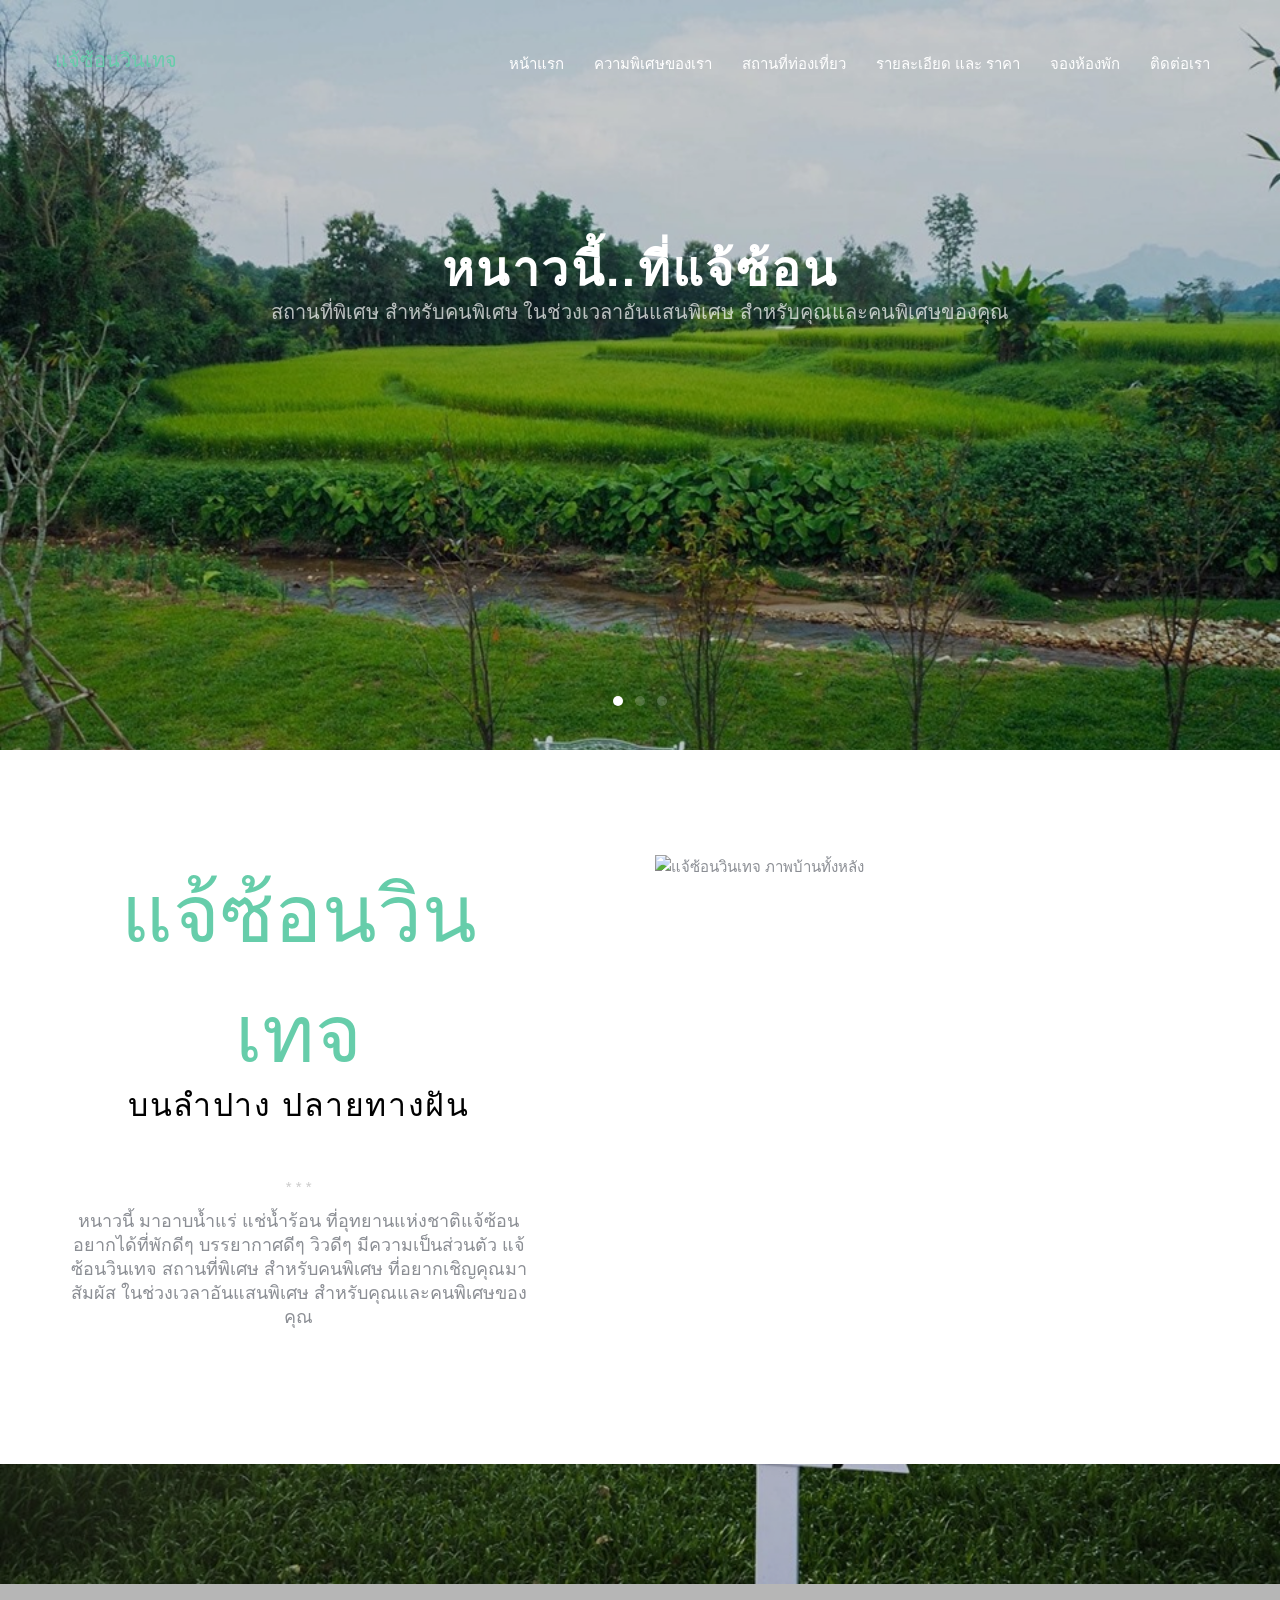
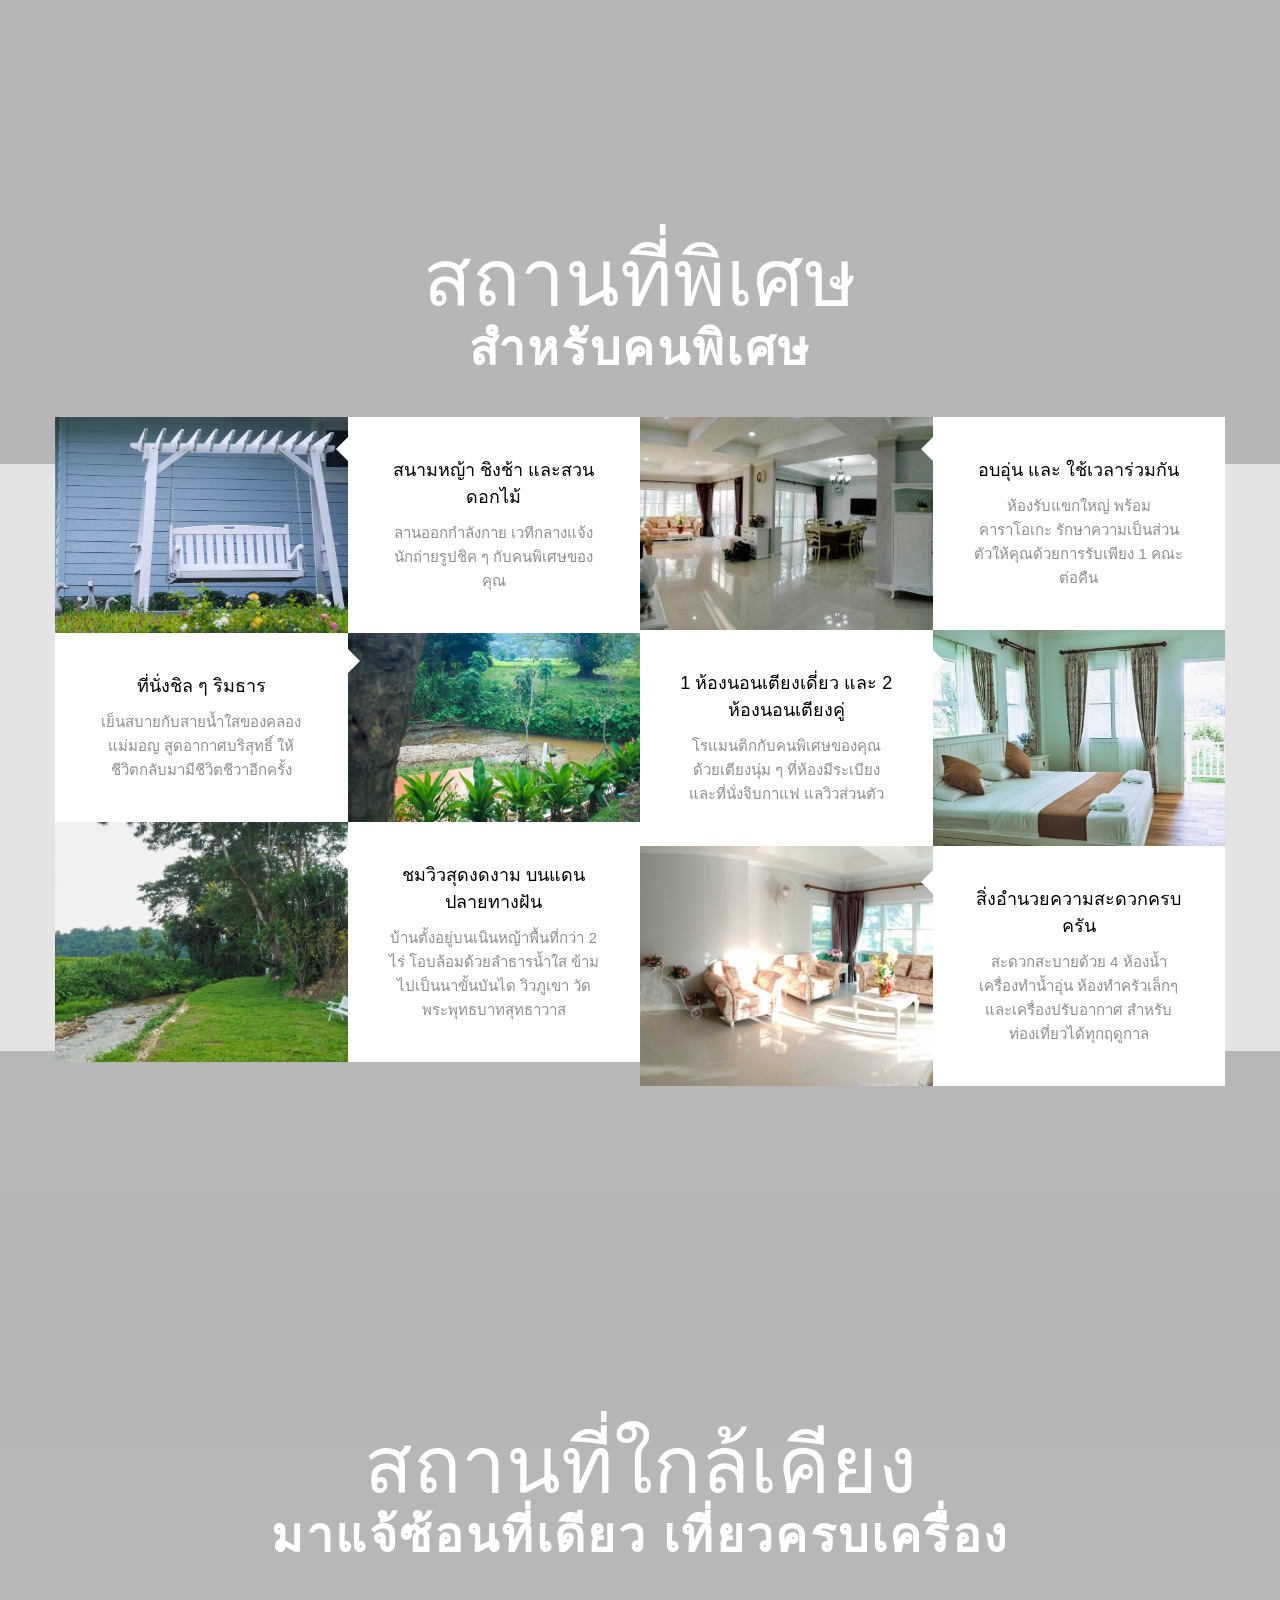
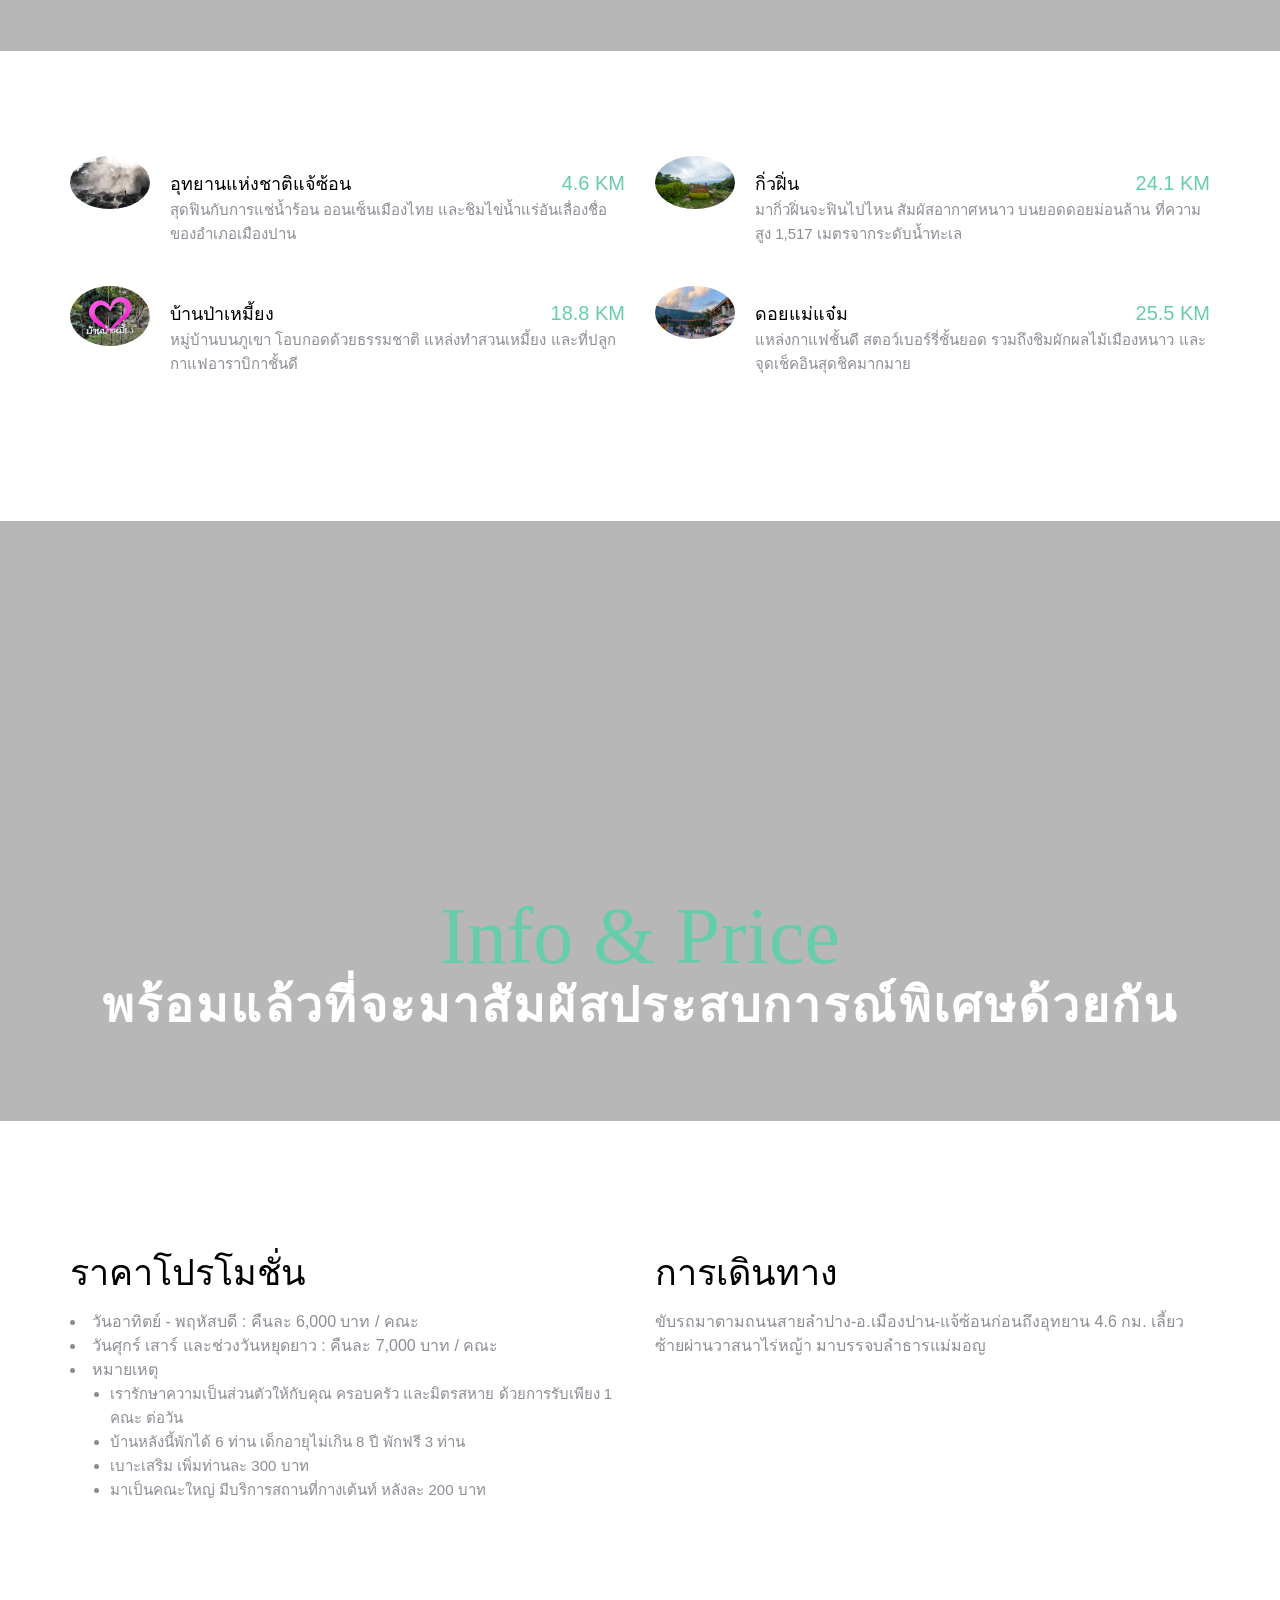
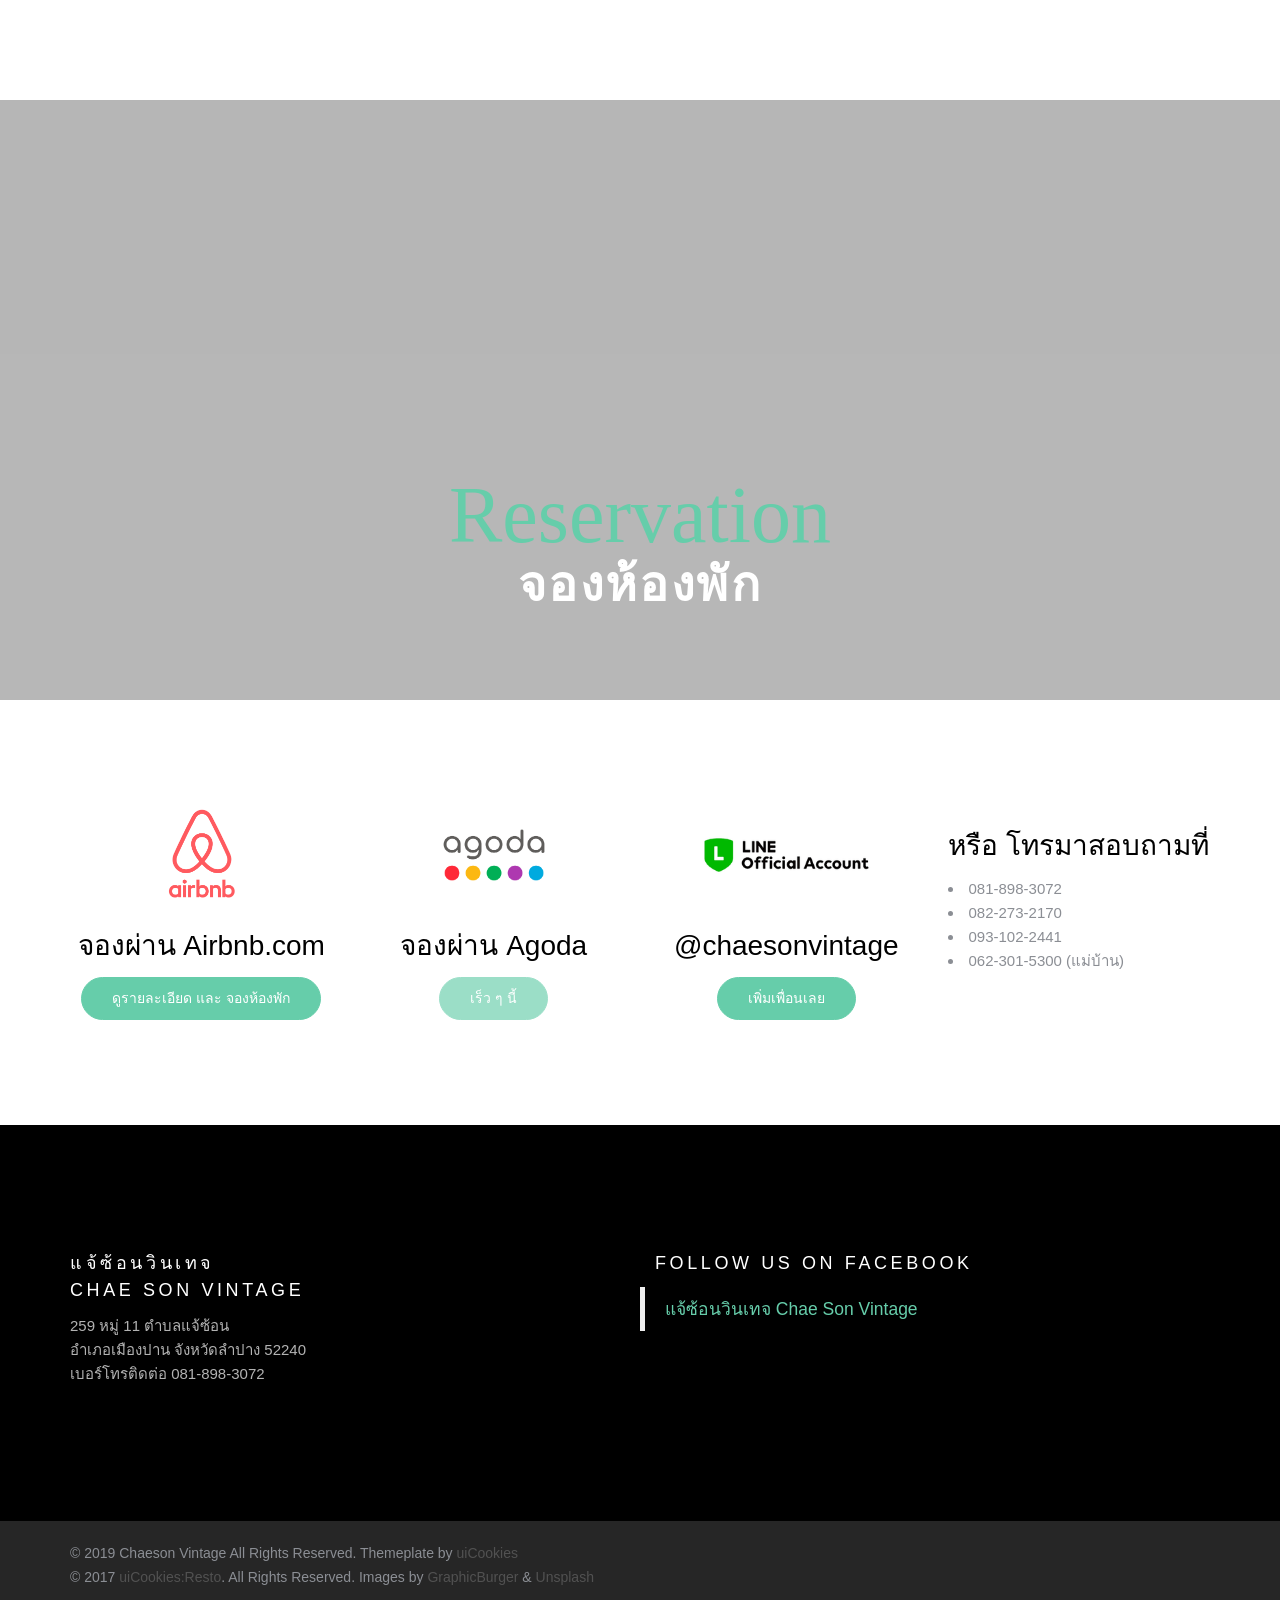
==== index.html @ ecf43c65 "Initial Renew" ====
<!DOCTYPE html>
<html lang="en">
  <head>
    <meta charset="utf-8">
    <meta name="viewport" content="width=device-width, initial-scale=1">
    <title>แจ้ซ้อนวินเทจ - Chae Son Vintage &mdash; สถานที่พิเศษ สำหรับคนพิเศษ</title>
    <meta name="description" content="หนาวนี้ มาอาบน้ำแร่ แช่น้ำร้อน ที่อุทยานแห่งชาติแจ้ซ้อน อยากได้ที่พักดีๆ บรรยากาศดีๆ วิวดีๆ มีความเป็นส่วนตัว เชิญมาที่แจ้ซ้อนวินเทจ สถานที่พิเศษ สำหรับคนพิเศษ ในช่วงเวลาอันแสนพิเศษ สำหรับคุณและคนพิเศษของคุณ ใน ตำบลแจ้ซ้อน อำเภอเมืองปาน จังหวัดลำปาง">
    <meta name="keywords" content="Chaeson,Lampang,Thailand,Vintage,Boutique,Hotel,แจ้ซ้อน,น้ำแร่,ลำปาง,อากาศหนาว,แจ้ซ้อนวินเทจ,ที่พัก,บูติก">
    <link rel="canonical" href="https://www.chaesonvintage.com" />

    <link rel="shortcut icon" href="asset/mainlogo.png" />
    <link rel="apple-touch-icon" sizes="32x32" href="asset/mainlogo.png" />
    <link rel="apple-touch-icon" sizes="76x76" href="asset/mainlogo.png" />
    <link rel="apple-touch-icon" sizes="120x120" href="asset/mainlogo.png" />
    <link rel="apple-touch-icon" sizes="152x152" href="asset/mainlogo.png" />

    <meta name="dc.language" content="th" />
    <meta name="dc.language.iso" content="th" />
    <meta name="dc.publisher" content="#ChaesonVintage" />
    <meta name="dc.title" content="แจ้ซ้อนวินเทจ - Chae Son Vintage  สถานที่พิเศษ สำหรับคนพิเศษ" />
    <meta name="dc.description" content="หนาวนี้ มาอาบน้ำแร่ แช่น้ำร้อน ที่อุทยานแห่งชาติแจ้ซ้อน อยากได้ที่พักดีๆ บรรยากาศดีๆ วิวดีๆ มีความเป็นส่วนตัว เชิญมาที่แจ้ซ้อนวินเทจ สถานที่พิเศษ สำหรับคนพิเศษ ในช่วงเวลาอันแสนพิเศษ สำหรับคุณและคนพิเศษของคุณ ใน ตำบลแจ้ซ้อน อำเภอเมืองปาน จังหวัดลำปาง" />
    <meta name="dc.date.issued" content="2019-11/02" />

    <meta property="og:url" content="https://www.chaesonvintage.com" />
    <meta property="og:title" content="แจ้ซ้อนวินเทจ - Chae Son Vintage  สถานที่พิเศษ สำหรับคนพิเศษ" />
    <meta property="og:description" content="หนาวนี้ มาอาบน้ำแร่ แช่น้ำร้อน ที่อุทยานแห่งชาติแจ้ซ้อน อยากได้ที่พักดีๆ บรรยากาศดีๆ วิวดีๆ มีความเป็นส่วนตัว เชิญมาที่แจ้ซ้อนวินเทจ สถานที่พิเศษ สำหรับคนพิเศษ ในช่วงเวลาอันแสนพิเศษ สำหรับคุณและคนพิเศษของคุณ ใน ตำบลแจ้ซ้อน อำเภอเมืองปาน จังหวัดลำปาง" />
    <meta property="og:type" content="article" />
    <meta property="og:image" content="asset/scenery.jpg" />
    <meta property="og:image:width" content="500" />
    <meta property="og:image:type" content="image/jpg" />
    <meta property="og:site_name" content="แจ้ซ้อนวินเทจ Chae Son Vintage" />
    <meta property="og:locale" content="th" />

    <!-- <link href="https://fonts.googleapis.com/css?family=Open+Sans:400,700|Pinyon+Script" rel="stylesheet"> -->
    <link rel="stylesheet" href="css/styles-merged.css">
    <!-- <link rel="stylesheet" href="css/style.min.css"> -->
    <link rel="stylesheet" href="css/style.css">

    <!--[if lt IE 9]>
      <script src="js/vendor/html5shiv.min.js"></script>
      <script src="js/vendor/respond.min.js"></script>
    <![endif]-->
    <div id="fb-root"></div>
<script async defer crossorigin="anonymous" src="https://connect.facebook.net/th_TH/sdk.js#xfbml=1&version=v5.0&appId=389712018153235&autoLogAppEvents=1"></script>
  </head>
  <body>
    
    <!-- Fixed navbar -->
    
    <nav class="navbar navbar-default navbar-fixed-top probootstrap-navbar">
      <div class="container">
        <div class="navbar-header">
          <button type="button" class="navbar-toggle collapsed" data-toggle="collapse" data-target="#navbar-collapse" aria-expanded="false" aria-controls="navbar">
            <span class="sr-only">Toggle navigation</span>
            <span class="icon-bar"></span>
            <span class="icon-bar"></span>
            <span class="icon-bar"></span>
          </button>
          <a class="navbar-brand" href="index.html" title="แจ้ซ้อนวินเทจ - Chae Son Vintage"> แจ้ซ้อนวินเทจ</a>
        </div>

        <div id="navbar-collapse" class="navbar-collapse collapse">
          <ul class="nav navbar-nav navbar-right kanit">
            <li class="active"><a href="#" data-nav-section="welcome">หน้าแรก</a></li>
            <li><a href="#" data-nav-section="specialties">ความพิเศษของเรา</a></li>
            <li><a href="#" data-nav-section="menu">สถานที่ท่องเที่ยว</a></li>
            <li><a href="#" data-nav-section="reservation">รายละเอียด และ ราคา</a></li>
            <li><a href="#" data-nav-section="events">จองห้องพัก</a></li>
            <li><a href="#" data-nav-section="contact">ติดต่อเรา</a></li>
          </ul>
        </div>
      </div>
    </nav>

    <section class="flexslider" data-section="welcome">
      <ul class="slides">
        <li style="background-image: url(asset/scenery.jpg)" class="overlay" data-stellar-background-ratio="0.5">
          <div class="container">
            <div class="row">
              <div class="col-md-8 col-md-offset-2">
                <div class="probootstrap-slider-text text-center probootstrap-animate probootstrap-heading">
                  <!-- <h1 class="primary-heading kanit">หนาวนี้..ที่แจ้ซ้อน</h1> -->
                  <h3 class="secondary-heading kanit">หนาวนี้..ที่แจ้ซ้อน</h3>
                  <p class="sub-heading kanit">สถานที่พิเศษ สำหรับคนพิเศษ ในช่วงเวลาอันแสนพิเศษ สำหรับคุณและคนพิเศษของคุณ</p>
                </div>
              </div>
            </div>
          </div>
        </li>
        <li style="background-image: url(asset/topview.jpeg)" class="overlay">
          <div class="container">
            <div class="row">
              <div class="col-md-8 col-md-offset-2">
                <div class="probootstrap-slider-text text-center probootstrap-animate probootstrap-heading">
                  <!-- <h1 class="primary-heading">Dine</h1> -->
                  <h3 class="secondary-heading kanit">บ้านสไตล์วินเทจ บนเนินหญ้า </h3>
                  <p class="sub-heading kanit">เนื้อที่กว่า 2 ไร่ ใกล้บ่อน้ำร้อน อุทยานแห่งชาติแจ้ซ้อน โอบล้อมด้วยลำธารน้ำใส ข้ามไปเป็นนาขั้นบันได 
                    อากาศเย็นสบายทั้งปี และมีช่วงเวลาอันแสนพิเศษในฤดูหนาว
                  </p>
                </div>
              </div>
            </div>
          </div>
          
        </li>
        <li style="background-image: url(asset/basket.jpg)" class="overlay">
          <div class="container">
            <div class="row">
              <div class="col-md-8 col-md-offset-2">
                <div class="probootstrap-slider-text text-center probootstrap-animate probootstrap-heading">
                  <!-- <h1 class="primary-heading">Enjoy</h1> -->
                  <h3 class="secondary-heading kanit">เพิ่มพลังชีวิต ใกล้ชิดธรรมชาติ</h3>
                  <p class="sub-heading kanit">สูดหายใจให้เต็มปอด นั่งชิล ๆ ริมธาร เดินเล่นบนสนามหญ้า ชิงช้า สวนดอกไม้ และ ลานออกกำลังกาย</p>
                </div>
              </div>
            </div>
          </div>
        </li>
      </ul>
    </section>

    <section class="probootstrap-section probootstrap-bg-white">
      <div class="container">
        <div class="row">
          <div class="col-md-5 text-center probootstrap-animate">
            <div class="probootstrap-heading dark">
              <h1 class="primary-heading">แจ้ซ้อนวินเทจ</h1>
              <h3 class="tin-secondary-heading ">บนลำปาง ปลายทางฝัน</h3>
              <span class="seperator">* * *</span>
            </div>
            <p class="tin-hilight-p">หนาวนี้ มาอาบน้ำแร่ แช่น้ำร้อน ที่อุทยานแห่งชาติแจ้ซ้อน อยากได้ที่พักดีๆ บรรยากาศดีๆ วิวดีๆ มีความเป็นส่วนตัว
              แจ้ซ้อนวินเทจ สถานที่พิเศษ สำหรับคนพิเศษ ที่อยากเชิญคุณมาสัมผัส ในช่วงเวลาอันแสนพิเศษ สำหรับคุณและคนพิเศษของคุณ</p>
            <!-- <p><a href="#" class="probootstrap-custom-link">About Us</a></p> -->
          </div>
          <div class="col-md-6 col-md-push-1 probootstrap-animate">
            <p><img src="asset/front-drone.jpeg" alt="แจ้ซ้อนวินเทจ ภาพบ้านทั้งหลัง" class="img-responsive"></p>
          </div>
        </div>
        <!-- END row -->
      </div>
    </section>

    <section class="probootstrap-section-bg overlay" style="background-image: url(asset/direction.jpg);" data-stellar-background-ratio="0.5" data-section="specialties">
      <div class="container">
        <div class="row">
          <div class="col-md-12 text-center probootstrap-animate">
            <div class="probootstrap-heading">
              <h2 class="primary-heading" style="color:white;">สถานที่พิเศษ</h2>
              <h3 class="secondary-heading">สำหรับคนพิเศษ</h3>
            </div>
          </div>
        </div>
      </div>
    </section>
     <!-- probootstrap-bg-white -->
    <section class="probootstrap-section">
      <div class="container">
        <div class="row">
          <div class="probootstrap-cell-retro">
            <div class="half">

              <div class="probootstrap-cell probootstrap-animate" data-animate-effect="fadeIn">
                <div class="image" style="background-image: url(asset/chair.jpg);"></div>
                <div class="text text-center">
                  <h3>สนามหญ้า ชิงช้า และสวนดอกไม้</h3>
                  <p>ลานออกกำลังกาย เวทีกลางแจ้ง นักถ่ายรูปชิค ๆ กับคนพิเศษของคุณ </p>
                </div>
              </div>
              <div class="probootstrap-cell reverse probootstrap-animate" data-animate-effect="fadeIn">
                <div class="image" style="background-image: url(asset/waterfront1.jpg);"></div>
                <div class="text text-center">
                  <h3>ที่นั่งชิล ๆ ริมธาร</h3>
                  <p>เย็นสบายกับสายน้ำใสของคลองแม่มอญ สูดอากาศบริสุทธิ์ ให้ชีวิตกลับมามีชีวิตชีวาอีกครั้ง</p>
                </div>
              </div>
              <div class="probootstrap-cell  probootstrap-animate" data-animate-effect="fadeIn">
                <div class="image" style="background-image: url(asset/outview.jpg);"></div>
                <div class="text text-center">
                  <h3>ชมวิวสุดงดงาม บนแดนปลายทางฝัน</h3>
                  <p>บ้านตั้งอยู่บนเนินหญ้าพื้นที่กว่า 2 ไร่ โอบล้อมด้วยลำธารน้ำใส ข้ามไปเป็นนาขั้นบันได วิวภูเขา วัดพระพุทธบาทสุทธาวาส</p>
                </div>
              </div>

            </div>
            <div class="half">
              <div class="probootstrap-cell probootstrap-animate" data-animate-effect="fadeIn">
                <div class="image" style="background-image: url(asset/livingroom.jpg);"></div>
                <div class="text text-center">
                  <h3>อบอุ่น และ ใช้เวลาร่วมกัน</h3>
                  <p>ห้องรับแขกใหญ่ พร้อมคาราโอเกะ รักษาความเป็นส่วนตัวให้คุณด้วยการรับเพียง 1 คณะ ต่อคืน</p>
                </div>
              </div>
              <div class="probootstrap-cell  reverse probootstrap-animate" data-animate-effect="fadeIn">
                <div class="image" style="background-image: url(asset/bedroom1.jpg);"></div>
                <div class="text text-center">
                  <h3>1 ห้องนอนเตียงเดี่ยว และ 2 ห้องนอนเตียงคู่</h3>
                  <p>โรแมนติกกับคนพิเศษของคุณ ด้วยเตียงนุ่ม ๆ ที่ห้องมีระเบียงและที่นั่งจิบกาแฟ แลวิวส่วนตัว </p>
                </div>
              </div>
            
              <div class="probootstrap-cell probootstrap-animate" data-animate-effect="fadeIn">
                <div class="image" style="background-image: url(asset/livingroom2.jpg);"></div>
                <div class="text text-center">
                  <h3>สิ่งอำนวยความสะดวกครบครัน</h3>
                  <p>สะดวกสะบายด้วย 4 ห้องน้ำ เครื่องทำน้ำอุ่น ห้องทำครัวเล็กๆ 
                    และเครื่องปรับอากาศ สำหรับท่องเที่ยวได้ทุกฤดูกาล</p>
                </div>
              </div>
              
            </div>
          </div>
        </div>
      </div>
    </section>

    <section class="probootstrap-section-bg overlay" style="background-image: url(asset/backview.jpg);"  data-stellar-background-ratio="0.5"  data-section="menu">
      <div class="container">
        <div class="row">
          <div class="col-md-12 text-center probootstrap-animate">
            <div class="probootstrap-heading">
              <h2 class="primary-heading " style="color:white;">สถานที่ใกล้เคียง</h2>
              <h3 class="secondary-heading">มาแจ้ซ้อนที่เดียว เที่ยวครบเครื่อง</h3>
            </div>
          </div>
        </div>
      </div>
    </section>

    <section class="probootstrap-section probootstrap-bg-white">
      <div class="container">
        <div class="row">
          <div class="col-md-6">
            <ul class="menus">
              <li>
                <figure class="image"><img src="asset/chaeson-national.jpg" alt="อุทยานแห่งชาติแจ้ซ้อน"></figure>
                <div class="text">
                  <span class="price"> 4.6 KM</span>
                  <h3>อุทยานแห่งชาติแจ้ซ้อน</h3>
                  <p>สุดฟินกับการแช่น้ำร้อน ออนเซ็นเมืองไทย และชิมไข่น้ำแร่อันเลื่องชื่อ ของอำเภอเมืองปาน</p>
                </div>
              </li>
              <li>
                <figure class="image"><img src="asset/pameang.jpg" alt="บ้านป่าเหมี้ยง"></figure>
                <div class="text">
                  <span class="price">18.8 KM</span>
                  <h3>บ้านป่าเหมี้ยง</h3>
                  <p>หมู่บ้านบนภูเขา โอบกอดด้วยธรรมชาติ แหล่งทำสวนเหมี้ยง และที่ปลูกกาแฟอาราบิกาชั้นดี</p>
                </div>
              </li>
              <!-- <li>
                <figure class="image"><img src="img/img_square_3.jpg" alt="Free Bootstrap Template by uicookies.com"></figure>
                <div class="text">
                  <span class="price">$22.99</span>
                  <h3>Roast Beef (4 sticks)</h3>
                  <p>Crab / Potatoes / Rice</p>
                </div>
              </li>
              <li>
                <figure class="image"><img src="img/img_square_4.jpg" alt="Free Bootstrap Template by uicookies.com"></figure>
                <div class="text">
                  <span class="price">$22.99</span>
                  <h3>Salted Fried Chicken</h3>
                  <p>Crab / Potatoes / Rice</p>
                </div>
              </li> -->
            </ul>
          </div>
          <div class="col-md-6">
            <ul class="menus">
              <li>
                <figure class="image"><img src="asset/kewfin.jpg" alt="กิ่วฝิ่น"></figure>
                <div class="text">
                  <span class="price">24.1 KM</span>
                  <h3>กิ่วฝิ่น</h3>
                  <p>มากิ่วฝิ่นจะฟินไปไหน สัมผัสอากาศหนาว บนยอดดอยม่อนล้าน ที่ความสูง 1,517 เมตรจากระดับน้ำทะเล</p>
                </div>
              </li>
              <li>
                <figure class="image"><img src="asset/maejam.jpg" alt="ดอยแม่แจ๋ม จาก Sanook.com"></figure>
                <div class="text">
                  <span class="price">25.5 KM</span>
                  <h3>ดอยแม่แจ๋ม</h3>
                  <p>แหล่งกาแฟชั้นดี สตอว์เบอร์รี่ชั้นยอด รวมถึงชิมผักผลไม้เมืองหนาว และจุดเช็คอินสุดชิคมากมาย</p>
                </div>
              </li>
              <!-- <li>
                <figure class="image"><img src="img/img_square_2.jpg" alt="Free Bootstrap Template by uicookies.com"></figure>
                <div class="text">
                  <span class="price">$22.99</span>
                  <h3>Salted Fried Chicken</h3>
                  <p>Crab / Potatoes / Rice</p>
                </div>
              </li>
              <li>
                <figure class="image"><img src="img/img_square_3.jpg" alt="Free Bootstrap Template by uicookies.com"></figure>
                <div class="text">
                  <span class="price">$22.99</span>
                  <h3>Tuna Roast Source</h3>
                  <p>Crab / Potatoes / Rice</p>
                </div>
              </li> -->
            </ul>
          </div>
        </div>
      </div>
    </section>

    <section class="probootstrap-section-bg overlay" style="background-image: url(asset/livingroom3.jpg);"  data-stellar-background-ratio="0.5" data-section="reservation">
      <div class="container">
        <div class="row">
          <div class="col-md-12 text-center probootstrap-animate">
            <div class="probootstrap-heading">
              <h2 class="primary-heading">Info & Price</h2>
              <h3 class="secondary-heading">พร้อมแล้วที่จะมาสัมผัสประสบการณ์พิเศษด้วยกัน</h3>
            </div>
          </div>
        </div>
      </div>
    </section>

    <section class="probootstrap-section probootstrap-bg-white">
      <div class="container">
        <div class="row">
          <!-- <div class="col-md-12 probootstrap-animate"> -->
            <!-- <form method="post" class="probootstrap-form">
              <div class="row">
                <div class="col-md-4">
                  <div class="form-group">
                    <label for="people">How Many People</label>
                    <div class="form-field">
                      <i class="icon icon-chevron-down"></i>
                      <select name="people" id="people" class="form-control">
                        <option value="#">1 people</option>
                        <option value="#">2 people</option>
                        <option value="#">3 people</option>
                        <option value="#">4+ people</option>
                      </select>
                    </div>
                  </div>
                </div>
                <div class="col-md-4">
                  <div class="form-group">
                    <label for="date">Date</label>
                    <div class="form-field">
                      <i class="icon icon-calendar"></i>
                      <input type="text" id="date" class="form-control">
                    </div>
                  </div>
                </div>
                <div class="col-md-4">
                  <div class="form-group">
                    <label for="time">Time</label>
                    <div class="form-field">
                      <i class="icon icon-clock"></i>
                      <input type="text" id="time" class="form-control">
                    </div>
                  </div>
                </div>
              </div>
              
              <div class="row">
                <div class="col-md-4">
                  <div class="form-group">
                    <label for="name">Name</label>
                    <div class="form-field">
                      <i class="icon icon-user2"></i>
                      <input type="text" id="name" class="form-control" placeholder="Your full name">
                    </div>
                  </div>
                </div>
                <div class="col-md-4">
                  <div class="form-group">
                    <label for="email">Email</label>
                    <div class="form-field">
                      <i class="icon icon-mail"></i>
                      <input type="text" id="email" class="form-control" placeholder="Your email address">
                    </div>
                  </div>
                </div>
                <div class="col-md-4">
                  <div class="form-group">
                    <label for="phone">Phone</label>
                    <div class="form-field">
                      <i class="icon icon-phone"></i>
                      <input type="text" id="phone" class="form-control" placeholder="Your phone">
                    </div>
                  </div>
                </div>
              </div>
              <div class="row">
                <div class="col-md-4 col-md-offset-4">
                  <input type="submit" name="submit" id="submit" value="Submit" class="btn btn-lg btn-primary btn-block">
                </div>
              </div>
              
            </form> -->
          <!-- </div> -->
          <div class="col-sm-6 probootstrap-heading">
              <h2 class="kanit" style="color:black;">ราคาโปรโมชั่น</h2>
                <li class="tin-size"><span class="kanit">วันอาทิตย์ - พฤหัสบดี :</span> คืนละ 6,000 บาท / คณะ</li>
                <li class="tin-size"><span class="kanit">วันศุกร์ เสาร์ และช่วงวันหยุดยาว :</span> คืนละ 7,000 บาท / คณะ</li>
                <li class="tin-size kanit">หมายเหตุ </li>  
                <ul>
                  <li>เรารักษาความเป็นส่วนตัวให้กับคุณ ครอบครัว และมิตรสหาย ด้วยการรับเพียง 1 คณะ ต่อวัน</li>
                  <li>บ้านหลังนี้พักได้ 6 ท่าน เด็กอายุไม่เกิน 8 ปี พักฟรี 3 ท่าน</li>
                  <li>เบาะเสริม เพิ่มท่านละ 300 บาท</li>
                  <li>มาเป็นคณะใหญ่ มีบริการสถานที่กางเต้นท์ หลังละ 200 บาท</li>
                </ul>                
          </div>
          <div class="col-sm-6 probootstrap-heading">
              <h2 class="kanit" style="color:black;">การเดินทาง</h2>
               <p class="tin-size">ขับรถมาตามถนนสายลำปาง-อ.เมืองปาน-แจ้ซ้อนก่อนถึงอุทยาน 4.6 กม. เลี้ยวซ้ายผ่านวาสนาไร่หญ้า มาบรรจบลำธารแม่มอญ</p>  
               <iframe src="https://www.google.com/maps/embed?pb=!1m18!1m12!1m3!1d120811.10984430707!2d99.38969195566966!3d18.87167304709429!2m3!1f0!2f0!3f0!3m2!1i1024!2i768!4f13.1!3m3!1m2!1s0x30d997bddd934711%3A0x4be252101b6bbe3d!2z4LmB4LiI4LmJ4LiL4LmJ4Lit4LiZ4Lin4Li04LiZ4LmA4LiX4LiIIENoYWUgU29uIFZpbnRhZ2U!5e0!3m2!1sth!2sth!4v1572669820489!5m2!1sth!2sth" width="500" height="200" frameborder="0" style="border:0;" allowfullscreen=""></iframe>
              </div>
        </div>
      </div>
    </section>

    <section class="probootstrap-section-bg overlay" style="background-image: url(asset/bedroom2.jpg);"  data-stellar-background-ratio="0.5" data-section="events">
      <div class="container">
        <div class="row">
          <div class="col-md-12 text-center probootstrap-animate">
            <div class="probootstrap-heading">
              <h2 class="primary-heading">Reservation</h2>
              <h3 class="secondary-heading">จองห้องพัก</h3>
            </div>
          </div>
        </div>
      </div>
    </section>
    <section class="probootstrap-section probootstrap-bg-white">
      <div class="container">
        <div class="row">
          <div class="col-md-3 col-sm-3 probootstrap-animate">
            <img class="logopic piccenter img-responsive" alt="Booking with Airbnb" src="asset/airbnb-logo.png">
            <h3 class="kanit acenter">จองผ่าน Airbnb.com</h3>
            <a href="https://www.airbnb.com/rooms/39423579" target="_blank"><button class="btn btn-primary btn-lg piccenter kanit">ดูรายละเอียด และ จองห้องพัก</button></a>
          </div>
          <div class="col-md-3 col-sm-3 probootstrap-animate">
              <img class="logopic piccenter img-responsive" alt="Booking with Agoda Home" src="asset/agoda-logo.png">
              <h3 class="kanit acenter">จองผ่าน Agoda</h3>
              <button class="btn btn-primary btn-lg piccenter kanit" disabled>เร็ว ๆ นี้</button>
          </div>
          <div class="col-md-3 col-sm-3 probootstrap-animate " data-section="contact">
              <img class="logopic piccenter img-responsive" alt="Booking with Line Official Account" src="asset/line-id.png">
              <h3 class="kanit acenter">@chaesonvintage</h3>
              <a href="http://nav.cx/nrij7Z8" target="_blank"><button class="btn btn-primary btn-lg piccenter kanit">เพิ่มเพื่อนเลย</button></a>
          </div>
          <div class="col-md-3 col-sm-3 probootstrap-animate">
              <h3 class="kanit acenter">หรือ โทรมาสอบถามที่</h3>
              <li>081-898-3072</li>
              <li>082-273-2170</li>
              <li>093-102-2441</li>
              <li>062-301-5300 (แม่บ้าน)</li>
          </div>
        </div>
      </div>
    </section>

    <!-- <section class="probootstrap-section probootstrap-bg-white" data-section="contact">
      <div class="container">
        <div class="row">
          <div class="col-md-5 text-center probootstrap-animate">
            <div class="probootstrap-heading dark">
              <h1 class="primary-heading">Contact</h1>
              <h3 class="secondary-heading">Let's Chat</h3>
            </div>
            <p>Voluptatibus quaerat laboriosam fugit non Ut consequatur animi est molestiae enim a voluptate totam natus modi debitis dicta impedit voluptatum quod sapiente illo saepe explicabo quisquam perferendis labore et illum suscipit</p>
          </div>
          <div class="col-md-6 col-md-push-1 probootstrap-animate">
            <form method="post" class="probootstrap-form">
              <div class="form-group">
                <label for="c_name">Your Name</label>
                <div class="form-field">
                  <input type="text" id="c_name" class="form-control">
                </div>
              </div>
              <div class="form-group">
                <label for="c_email">Your Email</label>
                <div class="form-field">
                  <input type="text" id="c_email" class="form-control">
                </div>
              </div>
              <div class="form-group">
                <label for="c_message">Your Message</label>
                <div class="form-field">
                  <textarea name="c_message" id="c_message" cols="30" rows="10" class="form-control"></textarea>
                </div>
              </div>
              <div class="form-group">
                <input type="submit" name="c_submit" id="c_submit" value="Send Message" class="btn btn-primary btn-lg">
              </div>
            </form>
          </div>
        </div>
      </div>
    </section> -->

    <section class="probootstrap-footer">
      <div class="container">
        <div class="row">
          <div class="col-md-6 probootstrap-animate">
            <div class="probootstrap-footer-widget">
              <h3>แจ้ซ้อนวินเทจ <br> Chae Son Vintage</h3>
              <div class="row">
                <div class="col-md-6">
                  <p> 259 หมู่ 11 ตำบลแจ้ซ้อน <br> อำเภอเมืองปาน จังหวัดลำปาง 52240
                  <br> เบอร์โทรติดต่อ 081-898-3072</p>
                </div>
                <div class="col-md-6">
                  
                </div>
              </div>
            </div>
          </div>
          <div class="col-md-6 probootstrap-animate">
            <div class="probootstrap-footer-widget">
              <h3>Follow Us on Facebook</h3>
              <div class="row">
                
                    <div class="fb-page" data-href="https://www.facebook.com/chaesonvintage" data-tabs="" data-width="360" data-height="" data-small-header="false" data-adapt-container-width="true" data-hide-cover="false" data-show-facepile="true"><blockquote cite="https://www.facebook.com/chaesonvintage" class="fb-xfbml-parse-ignore"><a href="https://www.facebook.com/chaesonvintage">แจ้ซ้อนวินเทจ Chae Son Vintage</a></blockquote></div>                </div>
               
            
            </div>
          </div>
        </div>
      </div>
    </section>
    <section class="probootstrap-copyright">
      <div class="container">
        <div class="row">
          <div class="col-md-8">
              <p class="kanit text-light">&copy; 2019 Chaeson Vintage All Rights Reserved. Themeplate by <a href="https://uicookies.com/">uiCookies</a><br>
          &copy; 2017 <a href="https://uicookies.com/">uiCookies:Resto</a>. All Rights Reserved. Images by <a href="https://graphicburger.com/">GraphicBurger</a> &amp; <a href="https://unsplash.com/">Unsplash</a></p>

          </div>
          <div class="col-md-4">
            <ul class="probootstrap-footer-social right">
              <li><a href="https://facebook.com/chaesonvintage"><i class="fab fa-facebook"></i></a></li>
              <li><a href="https://www.airbnb.com/rooms/39423579"><i class="fab fa-airbnb"></i></a></li>
              
            </ul>
          </div>
        </div>
      </div>
    </section>
    <script src="https://kit.fontawesome.com/942c2b45e2.js" crossorigin="anonymous"></script>
    <script src="js/scripts.min.js"></script>
    <script src="js/custom.min.js"></script>

  </body>
</html>
---- css/style.min.css ----
/*!==============================
 * Theme Name: Stack
 * Theme URL: https://probootstrap.com/resto-free-restaurant-responsive-bootstrap-website-template
 * Author: ProBootstrap.com
 * Author URL: https://probootstrap.com
 * License: Released for free under the Creative Commons Attribution 3.0 license (probootstrap.com/license)
 */body,h1,h2,h3,h4,h5,h6{font-family:"Open Sans",Arial,sans-serif}@font-face{font-family:icomoon;src:url(../fonts/icomoon/icomoon.eot?1z9v6x);src:url(../fonts/icomoon/icomoon.eot?1z9v6x#iefix) format("embedded-opentype"),url(../fonts/icomoon/icomoon.ttf?1z9v6x) format("truetype"),url(../fonts/icomoon/icomoon.woff?1z9v6x) format("woff"),url(../fonts/icomoon/icomoon.svg?1z9v6x#icomoon) format("svg");font-weight:400;font-style:normal}html{overflow-x:hidden}body{background:#E4E4E4;color:#8b8e94;line-height:24px;font-size:15px}h1,h2,h3,h4,h5,h6{color:#000;line-height:1.5}h1{font-size:46px}h2,h4{font-size:36px}h3{font-size:28px}h5,h6{font-size:14px}ol,p,ul{margin-bottom:30px}a{-webkit-transition:.3s all;transition:.3s all;color:#FFA33E}a:active,a:focus,a:hover{color:#ff9725;text-decoration:none}.hero-text-heading,.probootstrap-hero h1{font-size:52px;font-weight:300;margin-bottom:10px;margin-top:0;line-height:64px;color:#fff}@media screen and (max-width:768px){.hero-text-heading,.probootstrap-hero h1{font-size:40px;line-height:1.5}}.probootstrap-navbar .dropdown-submenu>a:before,.probootstrap-navbar .dropdown>a:before{font-family:icomoon;line-height:1;font-weight:400;speak:none;font-style:normal;font-variant:normal;-webkit-font-smoothing:antialiased;-moz-osx-font-smoothing:grayscale}@media screen and (max-width:480px){.hero-text-heading,.probootstrap-hero h1{font-size:30px}}.hero-text-subheading,.probootstrap-hero p{font-size:16px;color:rgba(255,255,255,.9)}.hero-text-subheading:last-child,.probootstrap-hero p:last-child{margin-bottom:0}.probootstrap-navbar{border:none;-webkit-box-shadow:none;box-shadow:none;border-radius:0;margin-bottom:0;background:0 0;-webkit-transition:.3s all;transition:.3s all}@media screen and (max-width:768px){.probootstrap-navbar{background:#fff;-webkit-box-shadow:0 2px 10px 0 rgba(0,0,0,.1);box-shadow:0 2px 10px 0 rgba(0,0,0,.1)}}.probootstrap-navbar .navbar-toggle:focus,.probootstrap-navbar .navbar-toggle:hover{background-color:transparent}.probootstrap-navbar .navbar-toggle{border:none}.probootstrap-navbar .navbar-toggle span.icon-bar{-webkit-transition:all .15s;transition:all .15s}.probootstrap-navbar .navbar-toggle span:nth-child(2){-webkit-transform:rotate(45deg);transform:rotate(45deg);-webkit-transform-origin:10% 10%;transform-origin:10% 10%}.probootstrap-navbar .navbar-toggle span:nth-child(3){opacity:0}.probootstrap-navbar .navbar-toggle span:nth-child(4){-webkit-transform:rotate(-45deg);transform:rotate(-45deg);-webkit-transform-origin:10% 90%;transform-origin:10% 90%}.probootstrap-navbar .navbar-toggle.collapsed span:nth-child(2),.probootstrap-navbar .navbar-toggle.collapsed span:nth-child(4){-webkit-transform:rotate(0);transform:rotate(0)}.probootstrap-navbar .navbar-toggle.collapsed span:nth-child(3){opacity:1}.probootstrap-navbar .navbar-brand,.probootstrap-navbar .navbar-nav>li>a,.probootstrap-navbar .parent-nav-link-padding{margin-left:15px;margin-right:15px;padding:54px 0}.probootstrap-navbar .dropdown-header{color:rgba(255,255,255,.2);padding-left:10px;text-transform:uppercase}.probootstrap-navbar .dropdown>a{padding-right:10px!important;position:relative;display:block}@media screen and (max-width:480px){.probootstrap-navbar .dropdown>a{display:block;padding-right:0}}.probootstrap-navbar .dropdown>a:before{text-transform:none;position:absolute;top:50%;right:0;margin-right:-10px;margin-top:-11px;content:"\e924";font-size:20px;color:rgba(255,255,255,.5);-webkit-transition:.3s all;transition:.3s all}@media screen and (max-width:768px){.probootstrap-navbar .navbar-brand,.probootstrap-navbar .navbar-nav>li>a,.probootstrap-navbar .parent-nav-link-padding{padding-top:15px!important;padding-bottom:15px!important}.probootstrap-navbar .dropdown>a:before{color:rgba(0,0,0,.2)}}.probootstrap-navbar .dropdown>a:hover:before{-webkit-transform:rotate(180deg);transform:rotate(180deg)}.probootstrap-navbar .dropdown.open>a,.probootstrap-navbar .dropdown:active>a,.probootstrap-navbar .dropdown:focus>a,.probootstrap-navbar .dropdown:hover>a{-webkit-transition:.3s all;transition:.3s all}.probootstrap-navbar .dropdown.open>a:before,.probootstrap-navbar .dropdown:active>a:before,.probootstrap-navbar .dropdown:focus>a:before,.probootstrap-navbar .dropdown:hover>a:before{-webkit-transform:rotate(180deg);transform:rotate(180deg)}.probootstrap-navbar .dropdown>.dropdown-menu>li a{padding:10px;color:rgba(255,255,255,.8)}.probootstrap-navbar .dropdown>.dropdown-menu>li a:hover,.probootstrap-navbar .dropdown>.dropdown-menu>li.open>a,.probootstrap-navbar .dropdown>.dropdown-menu>li:active>a,.probootstrap-navbar .dropdown>.dropdown-menu>li:focus>a,.probootstrap-navbar .dropdown>.dropdown-menu>li:hover>a{color:#85C8DD;background:#fff;border-top:none}.probootstrap-navbar .dropdown>.dropdown-menu>li.dropdown-submenu.open>a,.probootstrap-navbar .dropdown>.dropdown-menu>li.dropdown-submenu:active>a,.probootstrap-navbar .dropdown>.dropdown-menu>li.dropdown-submenu:focus>a,.probootstrap-navbar .dropdown>.dropdown-menu>li.dropdown-submenu:hover>a{border-top:none}.probootstrap-navbar .dropdown>.dropdown-menu>li.dropdown-submenu.open>a:before,.probootstrap-navbar .dropdown>.dropdown-menu>li.dropdown-submenu:active>a:before,.probootstrap-navbar .dropdown>.dropdown-menu>li.dropdown-submenu:focus>a:before,.probootstrap-navbar .dropdown>.dropdown-menu>li.dropdown-submenu:hover>a:before{color:#000}.probootstrap-navbar .dropdown>.dropdown-menu>li.active>a{color:#fff}.probootstrap-navbar .navbar-right .dropdown-menu{right:auto}.probootstrap-navbar .dropdown-menu{border:none;background:#85C8DD;border-radius:0;-webkit-box-shadow:0 0 7px 0 rgba(0,0,0,.15);box-shadow:0 0 7px 0 rgba(0,0,0,.15);min-width:200px;white-space:normal;word-wrap:break-word}.probootstrap-navbar .dropdown-menu a{white-space:normal}@media screen and (max-width:768px){.probootstrap-navbar .dropdown-menu{width:100%;padding:10px 15px}.probootstrap-navbar .dropdown-menu a{color:#fff}}.probootstrap-navbar .navbar-brand{padding-top:0!important;padding-bottom:0!important;font-size:30px;text-transform:uppercase;background:url(../img/logo.png) left top no-repeat;top:40px;position:relative;width:117px;height:40px;text-indent:-999999px;-webkit-transition:.2s all;transition:.2s all}@media screen and (max-width:768px){.probootstrap-navbar .navbar-brand{top:5px!important;background-position:left 100%}}@media screen and (max-width:480px){.probootstrap-navbar .navbar-brand{top:6px!important}}@media only screen and (-webkit-min-device-pixel-ratio:2),only screen and (min--moz-device-pixel-ratio:2),only screen and (min-device-pixel-ratio:2),only screen and (min-resolution:192dpi),only screen and (min-resolution:2dppx){.probootstrap-navbar .navbar-brand{position:relative;width:117px;height:40px;background:url(../img/logo@2x.png) left 100% no-repeat;background-size:cover}}.probootstrap-navbar .navbar-nav>li>a{color:#fff;font-size:15px;position:relative;text-transform:uppercase}@media screen and (max-width:768px){.probootstrap-navbar .navbar-nav>li>a{padding-top:8px;padding-bottom:8px;color:rgba(0,0,0,.7)}}.probootstrap-navbar .navbar-nav>li>a:active,.probootstrap-navbar .navbar-nav>li>a:focus,.probootstrap-navbar .navbar-nav>li>a:hover{color:rgba(255,255,255,.7)}@media screen and (max-width:768px){.probootstrap-navbar .navbar-nav>li>a:active,.probootstrap-navbar .navbar-nav>li>a:focus,.probootstrap-navbar .navbar-nav>li>a:hover{color:rgba(0,0,0,.7)}}.probootstrap-navbar .navbar-nav>li.open>a,.probootstrap-navbar .navbar-nav>li.open>a:focus,.probootstrap-navbar .navbar-nav>li.open>a:hover{background:0 0}.probootstrap-navbar .navbar-nav>li.active>a{background:0 0;color:#fff}@media screen and (max-width:768px){.probootstrap-navbar .navbar-nav>li.active>a{color:rgba(0,0,0,.7)}}.probootstrap-navbar .navbar-nav>li.active>a:active,.probootstrap-navbar .navbar-nav>li.active>a:focus,.probootstrap-navbar .navbar-nav>li.active>a:hover{background:0 0;color:#fff}.probootstrap-navbar .navbar-nav>li>.dropdown-menu:before{border:1px solid #85C8DD;content:"";position:absolute;top:-20px;left:40px;border-color:rgba(133,200,221,0);border-bottom-color:#85C8DD;border-width:10px;margin-left:-10px}@media screen and (max-width:768px){.probootstrap-navbar .navbar-nav>li.active>a:active,.probootstrap-navbar .navbar-nav>li.active>a:focus,.probootstrap-navbar .navbar-nav>li.active>a:hover{color:rgba(0,0,0,.7)}.probootstrap-navbar .navbar-nav>li>.dropdown-menu:before{display:none}}.probootstrap-navbar .navbar-nav .dropdown li.active>a{background:0 0}.probootstrap-navbar .navbar-nav.active>a{color:#FFA33E!important}.probootstrap-navbar .dropdown-submenu{position:relative}.probootstrap-navbar .dropdown-submenu .dropdown-menu{top:0;left:100%;margin-top:-1px}.probootstrap-navbar .dropdown-submenu>a{display:block}.probootstrap-navbar .dropdown-submenu>a:before{text-transform:none;position:absolute;top:50%;right:0;margin-right:10px;margin-top:-11px;content:"\e926";font-size:20px;color:rgba(255,255,255,.5);-webkit-transition:.3s all;transition:.3s all}@media screen and (max-width:768px){.probootstrap-navbar .dropdown-submenu>a:before{color:rgba(0,0,0,.2)}}.probootstrap-navbar .dropdown-submenu>a:hover:before{color:rgba(0,0,0,.3);-webkit-transform:rotate(180deg);transform:rotate(180deg)}.probootstrap-navbar.scrolled{background:#fff;-webkit-box-shadow:0 1px 3px 0 rgba(0,0,0,.09);box-shadow:0 1px 3px 0 rgba(0,0,0,.09)}.probootstrap-navbar.scrolled .navbar-brand,.probootstrap-navbar.scrolled .navbar-nav>li>a,.probootstrap-navbar.scrolled .parent-nav-link-padding{padding-top:20px;padding-bottom:20px}.probootstrap-navbar.scrolled .navbar-brand{top:10px;background-position:left 100%}.probootstrap-navbar.scrolled .dropdown>a:before{color:rgba(0,0,0,.4)}.probootstrap-navbar.scrolled .navbar-nav>li>a{color:rgba(0,0,0,.7)}.probootstrap-navbar.scrolled .navbar-nav>li>a:hover{color:rgba(0,0,0,.7)!important}.probootstrap-navbar.scrolled .navbar-nav>li.active>a{color:#FFA33E!important}.container-fluid .navbar-brand{margin-left:15px}.container-fluid .dropdown-submenu{position:relative}.container-fluid .dropdown-submenu .dropdown-menu{top:0;left:auto;right:100%;margin-top:-1px}.probootstrap-hero{background-size:cover;background-position:center center}.probootstrap-hero>.overlay{position:absolute;top:0;left:0;right:0;bottom:0;background:rgba(0,0,0,.3);z-index:1}.btn.btn-primary,.probootstrap-hero.probootstrap-hero-colored{background:#FFA33E}.probootstrap-hero>.container{position:relative;z-index:2}.probootstrap-hero .probootstrap-hero-text{padding-top:200px;padding-bottom:200px}@media screen and (max-width:768px){.probootstrap-navbar.scrolled .navbar-nav>li.active>a{color:#FFA33E!important}.probootstrap-hero .probootstrap-hero-text{padding-top:50px;padding-bottom:50px}}.probootstrap-hero.probootstrap-sm-hero .probootstrap-hero-text{padding-top:150px;padding-bottom:150px}@media screen and (max-width:768px){.probootstrap-hero.probootstrap-sm-hero .probootstrap-hero-text{padding-top:50px;padding-bottom:50px}}.probootstrap-hero.probootstrap-xs-hero .probootstrap-hero-text{padding-top:90px;padding-bottom:90px}@media screen and (max-width:768px){.probootstrap-hero.probootstrap-xs-hero .probootstrap-hero-text{padding-top:50px;padding-bottom:50px}}.probootstrap-hero .btn{position:relative;font-size:18px;width:200px}@media screen and (max-width:480px){.container-fluid .dropdown-submenu:hover>.dropdown-menu,.probootstrap-navbar .dropdown-submenu:hover>.dropdown-menu{display:block}.probootstrap-hero .btn{width:100%;margin-bottom:10px}}.probootstrap-hero .btn.btn-primary{text-transform:uppercase;padding:15px 20px}.probootstrap-hero.probootstrap-hero-colored h1{color:#fff}.probootstrap-hero.probootstrap-hero-colored p{color:rgba(255,255,255,.8)}.btn{border:none;border-radius:30px;text-transform:uppercase;padding-left:30px;padding-right:30px}.btn:active{-webkit-transition:.2s all;transition:.2s all;-webkit-transform:scale(.95);transform:scale(.95);-webkit-box-shadow:none;box-shadow:none}.btn.btn-lg{font-size:14px;line-height:1.5}.btn.btn-primary{border:1px solid #FFA33E;color:#fff}.btn.btn-primary:active,.btn.btn-primary:focus,.btn.btn-primary:hover{background:#ffa848}.btn.btn-primary:active,.btn.btn-primary:focus{outline:0;border:1px solid #FFA33E}.btn.btn-ghost{background:0 0;border:1px solid #FFA33E;color:#FFA33E}.btn.btn-ghost:hover{background:#FFA33E;color:#fff}.btn.btn-ghost:active,.btn.btn-ghost:focus{outline:0;background:0 0;color:#FFA33E;border:1px solid #FFA33E}section[data-section=menu]{position:relative;margin-top:-140px;z-index:-1}.probootstrap-section{padding:7em 0}.probootstrap-section.probootstrap-border-top{border-top:1px solid rgba(0,0,0,.1)}.probootstrap-section.probootstrap-border-bottom{border-bottom:1px solid rgba(0,0,0,.1)}.probootstrap-section>.container.probootstrap-border-top{padding-top:50px;border-top:1px solid rgba(0,0,0,.1)}.probootstrap-section.probootstrap-bg-white{background:#fff}@media screen and (max-width:768px){section[data-section=menu]{margin-top:0}.probootstrap-section{padding:3em 0}}.probootstrap-section-bg{background-size:cover;background-repeat:no-repeat;padding:7em 0;position:relative;height:600px}.probootstrap-section-bg.overlay:before{content:"";background:rgba(0,0,0,.2);position:absolute;top:0;left:0;right:0;bottom:0}.probootstrap-section-bg .probootstrap-heading{margin-top:250px}@media screen and (max-width:768px){.probootstrap-section-bg{padding:3em 0;height:300px}.probootstrap-section-bg .probootstrap-heading{margin-top:50px}}.probootstrap-footer{background:#000;padding:7em 0;color:rgba(255,255,255,.7)}.probootstrap-footer h3{font-size:18px;letter-spacing:.2em;text-transform:uppercase;color:#fff}.probootstrap-footer .probootstrap-footer-widget{margin-bottom:0}@media screen and (max-width:768px){.probootstrap-footer{padding:2em 0}.probootstrap-footer .probootstrap-footer-widget{margin-bottom:20px}}.probootstrap-copyright{background:#262626;padding:20px 0}.probootstrap-copyright a{color:rgba(255,255,255,.2)}.probootstrap-copyright a:hover{color:#fff}.probootstrap-copyright p{font-size:14px}.probootstrap-copyright p:last-child{margin-bottom:0}@media screen and (max-width:768px){.probootstrap-copyright p.copyright-text{margin-bottom:20px}}.probootstrap-footer-social{padding:0;margin:0}.probootstrap-footer-social.right{text-align:right}.probootstrap-footer-social li{display:inline;padding:0;margin:0;list-style:none}.probootstrap-footer-social li a{padding:10px;font-size:22px}.probootstrap-footer-social li:first-child>a{padding-left:0}.probootstrap-block-image{background:#fff;margin-bottom:30px}.probootstrap-block-image figure img{max-width:100%}.probootstrap-block-image .text{padding:20px}.probootstrap-block-image .text .date{display:block;color:#999;font-size:12px;letter-spacing:.2em;text-transform:uppercase}.probootstrap-block-image .text h3{margin:0 0 10px;font-size:20px}.probootstrap-block-image .text h3 a{color:#000}.probootstrap-block-image .text h3 a:hover{color:#FFA33E}.probootstrap-block-image .text p:last-child{margin-bottom:0}.probootstrap-custom-link{font-size:16px;text-transform:uppercase;color:#000;display:inline-block;text-decoration:none;position:relative;padding-bottom:5px}.probootstrap-custom-link.link-sm{font-size:14px}.probootstrap-custom-link:before{content:"";display:block;width:0;height:2px;background:#FFA33E;position:absolute;bottom:0;z-index:2;-webkit-transition:width .5s;transition:width .5s}.probootstrap-custom-link:after{z-index:1;position:absolute;bottom:0;content:'';display:block;width:100%;height:2px;background:#000}.probootstrap-custom-link:hover{color:#000}.probootstrap-custom-link:hover:before{width:100%;background:#FFA33E}.image-wrap{overflow:hidden;position:relative}@media screen and (max-width:480px){.image-wrap{width:100%;height:200px}}.image-wrap .image-bg{position:absolute;left:50%;top:50%;-webkit-transform:translateY(-50%) translateX(-50%);transform:translateY(-50%) translateX(-50%)}.image-wrap .image-bg img{min-width:100%;min-height:100%}.menus{padding:0;margin:0}.menus li{padding:0;margin:0 0 10px;list-style:none;display:block;position:relative}.menus li .image,.menus li .text{display:table-cell;vertical-align:top}.menus li .image{width:80px}.menus li .image img{max-width:100%;border-radius:50%}.menus li .text{padding-left:20px}.menus li .text h3{margin:15px 0 0;font-size:18px;text-transform:uppercase;color:#000}.menus li .text .price{position:absolute;top:15px;right:0;font-size:20px;color:#FFA33E}@media screen and (max-width:768px){.probootstrap-footer-social.right{text-align:left}.menus li .text h3{margin-top:0}.menus li .text .price{top:0;position:relative;display:block;margin-bottom:0}}.probootstrap-cell-retro{width:100%;float:left;display:-webkit-box;display:-ms-flexbox;display:flex;-ms-flex-wrap:wrap;flex-wrap:wrap;margin-top:-13%;position:relative}.probootstrap-cell-retro .half{width:50%;float:left}@media screen and (max-width:768px){.probootstrap-cell-retro .half{width:100%;margin-top:0}}.probootstrap-cell{background:#fff;display:-webkit-box;display:-ms-flexbox;display:flex;-ms-flex-wrap:wrap;flex-wrap:wrap;position:relative}.modal .probootstrap-modal-flex .probootstrap-modal-figure,.probootstrap-cell .image{background-size:cover;background-position:center center;background-repeat:no-repeat}.probootstrap-cell .image,.probootstrap-cell .text{width:50%}@media screen and (max-width:992px){.probootstrap-cell .image,.probootstrap-cell .text{width:100%}.probootstrap-cell .image{height:200px}}.probootstrap-cell .text{padding:40px;position:relative}.probootstrap-cell .text h3{margin:0 0 10px;font-size:18px;text-transform:uppercase;color:#000}.probootstrap-cell .text:before,.probootstrap-cell.reverse .text:before{z-index:22;top:15%;content:" ";height:0;margin-top:-12px;pointer-events:none}.probootstrap-cell .text p:last-child{margin-bottom:0}.probootstrap-cell .text p.price{font-size:20px;color:#FFA33E}.probootstrap-cell .text:before{right:100%;border:solid transparent;width:0;position:absolute;border-color:rgba(255,225,255,0);border-right-color:#fff;border-width:12px}.probootstrap-cell.reverse .image{position:absolute;right:0;width:50%;min-height:100%}@media screen and (max-width:992px){.probootstrap-cell.reverse .image{position:relative;width:100%}}.probootstrap-cell.reverse .text:before{left:100%;border:solid transparent;width:0;position:absolute;border-color:rgba(255,225,255,0);border-left-color:#fff;border-width:12px}@media screen and (max-width:768px){.probootstrap-cell .text:before,.probootstrap-cell.reverse .text:before{display:none}}.probootstrap-gallery{width:100%;float:left}.probootstrap-gallery figure{display:block;width:32%;margin-right:2%;float:left;margin-bottom:20px}.probootstrap-gallery figure:nth-of-type(3n+3){margin-right:0}.probootstrap-gallery figure figcaption{display:none}.probootstrap-gallery img{width:100%;height:auto}.probootstrap-gallery.four-col figure{width:23.5%;margin-right:2%;float:left}.probootstrap-gallery.four-col figure:nth-of-type(4n+4){margin-right:0}.probootstrap-gallery.three-col figure{width:32%;margin-right:2%;float:left}.probootstrap-gallery.three-col figure:nth-of-type(3n+3){margin-right:0}.probootstrap-gallery.two-col figure{width:49%;margin-right:2%;float:left}.probootstrap-gallery.two-col figure:nth-of-type(2n+2){margin-right:0}.grid-item{float:left}.gutter-sizer{width:2%}.isotope .isotope-item{-webkit-transition-duration:.6s;transition-duration:.6s;-webkit-transition-property:-webkit-transform,opacity;-webkit-transition-property:opacity,-webkit-transform;transition-property:opacity,-webkit-transform;transition-property:transform,opacity;transition-property:transform,opacity,-webkit-transform}.grid-item,.grid-sizer{margin-bottom:0}.grid-item img,.grid-sizer img{max-width:100%;margin-bottom:0;transition:all .3s ease-in-out;-moz-transition:all .3s ease-in-out;-webkit-transition:all .3s ease-in-out}.two-cols .grid-item,.two-cols .grid-sizer{width:49%}@media screen and (max-width:768px){.two-cols .grid-item,.two-cols .grid-sizer{width:49%}}@media screen and (max-width:768px) and (max-width:992px){.two-cols .grid-item img,.two-cols .grid-sizer img{margin-bottom:10px}}@media screen and (max-width:768px) and (max-width:768px){.two-cols .grid-item img,.two-cols .grid-sizer img{margin-bottom:10px}}@media screen and (max-width:480px){.two-cols .grid-item,.two-cols .grid-sizer{width:100%;margin-left:0;margin-right:0}}.three-cols .grid-item,.three-cols .grid-sizer{width:32%}@media screen and (max-width:768px){.three-cols .grid-item,.three-cols .grid-sizer{width:48%;margin-bottom:10px}}@media screen and (max-width:480px){.three-cols .grid-item,.three-cols .grid-sizer{width:100%;margin-left:0;margin-right:0}}.four-cols .grid-item,.four-cols .grid-sizer{width:23.5%}@media screen and (max-width:768px){.four-cols .grid-item,.four-cols .grid-sizer{width:32%;margin-bottom:10px}}@media screen and (max-width:480px){.four-cols .grid-item,.four-cols .grid-sizer{width:100%;margin-left:0;margin-right:0}}.probootstrap-gallery-item{padding:0;margin:0 0 20px;list-style:none;float:left;cursor:pointer;position:relative}.probootstrap-gallery-item img{max-width:100%;-webkit-transition:.3s all;transition:.3s all}.probootstrap-gallery-item a{display:block;float:left;width:100%}.probootstrap-gallery-item:hover img{opacity:.7}.probootstrap-form{margin-bottom:50px}.probootstrap-form label{font-weight:400}.probootstrap-form .form-control{height:46px;-webkit-box-shadow:none;box-shadow:none;font-size:14px;-webkit-appearance:none;-moz-appearance:none;appearance:none}.probootstrap-form .form-control:active,.probootstrap-form .form-control:focus{-webkit-box-shadow:none;box-shadow:none;border-color:#FFA33E}.probootstrap-form .form-group .form-field{position:relative}.probootstrap-form .form-group .form-field .icon{position:absolute;top:50%;-webkit-transform:translateY(-50%);transform:translateY(-50%);right:20px}.probootstrap-form .form-group .form-field .form-control{padding-right:50px}.probootstrap-form textarea.form-control{height:inherit;resize:vertical}.probootstrap-animate{opacity:0;visibility:hidden}.modal .modal-content{border-radius:0;border:none;position:relative;-webkit-box-shadow:0 0 40px 0 rgba(0,0,0,.2);box-shadow:0 0 40px 0 rgba(0,0,0,.2)}.modal .modal-content .close{position:absolute;top:10px;right:10px;z-index:100;font-size:26px}.modal .probootstrap-modal-flex{display:-webkit-box;display:-ms-flexbox;display:flex;-ms-flex-wrap:wrap;flex-wrap:wrap}.modal .probootstrap-modal-flex .probootstrap-modal-figure{width:40%}.modal .probootstrap-modal-flex .probootstrap-modal-content{width:60%;padding:40px;position:relative}@media screen and (max-width:480px){.modal .modal-content .close{top:20px;right:20px}.modal .probootstrap-modal-flex .probootstrap-modal-figure{height:200px}.modal .probootstrap-modal-flex .probootstrap-modal-content{padding-left:15px;padding-right:15px}.modal .probootstrap-modal-flex .probootstrap-modal-content,.modal .probootstrap-modal-flex .probootstrap-modal-figure{width:100%}.modal .probootstrap-modal-flex .btn{margin-bottom:10px}}.modal .probootstrap-modal-flex .form-control{height:40px}.modal .probootstrap-modal-flex .probootstrap-remember{float:left}.modal .probootstrap-modal-flex .probootstrap-forgot{float:right}.modal .probootstrap-modal-flex .form-group{position:relative}.modal .probootstrap-modal-flex .probootstrap-or{padding:10px 0;text-align:center;display:block;font-size:11px;text-transform:uppercase}.modal .probootstrap-modal-flex .probootstrap-or>span{display:block}.modal .probootstrap-modal-flex .probootstrap-or>span:before{height:1px;left:0;right:0;top:50%;background:#ccc;width:100%;content:"";position:absolute}.modal .probootstrap-modal-flex .probootstrap-or em{color:#ccc;display:inline-block;background:#fff;position:relative;z-index:2;padding:0 4px;font-style:normal}.modal .probootstrap-modal-flex .btn-connect-facebook{background:#3b5998;border-color:#3b5998;color:#fff}.modal .probootstrap-modal-flex .btn-connect-twitter{background:#1da1f2;border-color:#1da1f2;color:#fff}.modal .probootstrap-modal-flex .btn-connect-google{background:#ea4335;border-color:#ea4335;color:#fff}.modal .vertical-alignment-helper{display:table;height:100%;width:100%;pointer-events:none}.modal .vertical-align-center{display:table-cell;vertical-align:middle;pointer-events:none}.modal .modal-content{width:inherit;height:inherit;margin:0 auto;pointer-events:all}.probootstrap-contact-info{padding:0;margin:0 0 30px}.probootstrap-contact-info li{padding:0;margin:20px 0 15px;list-style:none;line-height:24px}.proboostrap-clients .client-logo,.probootstrap-team{margin-bottom:30px}.probootstrap-contact-info li>i,.probootstrap-contact-info li>span{vertical-align:top;display:table-cell}.probootstrap-contact-info li>i{font-size:20px;position:relative;top:2px;width:30px}.probootstrap-team{float:left;display:block;position:relative;overflow:hidden;z-index:2;border-radius:6px}.probootstrap-team img{-webkit-transition:.3s all;transition:.3s all;-webkit-transition-timing-function:cubic-bezier(.57,.21,.69,1.25);transition-timing-function:cubic-bezier(.57,.21,.69,1.25)}.probootstrap-team .probootstrap-team-info{visibility:hidden;opacity:0;position:absolute;top:50%;width:100%;-webkit-transform:translateY(-50%);transform:translateY(-50%);-webkit-transition:.3s all;transition:.3s all;-webkit-transition-timing-function:cubic-bezier(.57,.21,.69,1.25);transition-timing-function:cubic-bezier(.57,.21,.69,1.25);text-align:center;margin-top:20px;z-index:3;display:block}.probootstrap-team .probootstrap-team-info h3{color:#fff}.probootstrap-team .probootstrap-team-info h3 .position{display:block;font-size:14px;color:rgba(255,255,255,.4)}@media screen and (max-width:480px){.modal .probootstrap-modal-flex .probootstrap-forgot{float:left}.probootstrap-team{overflow:visible}.probootstrap-team img{max-width:100%}.probootstrap-team .probootstrap-team-info{position:relative;top:inherit!important;margin-top:0!important;visibility:visible;opacity:1;-webkit-transform:translateY(0);transform:translateY(0)}.probootstrap-team .probootstrap-team-info h3{color:rgba(0,0,0,.7)}.probootstrap-team .probootstrap-team-info h3 .position{display:block;font-size:14px;color:rgba(0,0,0,.4)}.probootstrap-team:focus:before,.probootstrap-team:hover:before{display:none}}.probootstrap-team:before{visibility:hidden;opacity:0;position:absolute;content:"";top:0;bottom:0;left:0;right:0;background:rgba(0,0,0,.8);-webkit-transition:.3s all;transition:.3s all;z-index:1;border-radius:5px}.flexslider,.probootstrap-pricing,.probootstrap-pricing-wrap{position:relative}.probootstrap-team:focus img,.probootstrap-team:hover img{-webkit-transform:scale(1.1);transform:scale(1.1)}.probootstrap-team:focus:before,.probootstrap-team:hover:before{visibility:visible;opacity:1}.probootstrap-team:focus .probootstrap-team-info,.probootstrap-team:hover .probootstrap-team-info{opacity:1;visibility:visible;margin-top:0}.probootstrap-flex-section{padding:7em 0}.probootstrap-flex-section.probootstrap-bg-white{background:#fff}@media screen and (max-width:768px){.proboostrap-clients .client-logo{margin-bottom:30px}}.probootstrap-pricing{background:#fff;float:left;width:100%;padding:20px;text-align:center;-webkit-box-shadow:0 0 40px 0 rgba(0,0,0,.08);box-shadow:0 0 40px 0 rgba(0,0,0,.08);z-index:2;margin-top:-200px}@media screen and (max-width:992px){.probootstrap-pricing{margin-top:0!important;margin-bottom:30px}}.probootstrap-pricing.popular{z-index:10;margin-top:-215px;padding-top:40px}@media screen and (max-width:992px){.probootstrap-pricing.popular{margin-top:0!important}}.probootstrap-pricing h3{font-size:16px;text-transform:uppercase;letter-spacing:.1em;margin-bottom:50px}.probootstrap-pricing h3>span{margin-top:10px;display:block;text-transform:none;letter-spacing:normal;color:#FFA33E;font-size:14px}.probootstrap-pricing .probootstrap-price-wrap{margin-bottom:50px}.probootstrap-pricing .probootstrap-price-wrap .probootstrap-price{font-size:50px;color:#FFA33E;font-weight:100;display:block;margin-bottom:10px}.probootstrap-pricing .probootstrap-price-wrap .probootstrap-price-per-month{font-size:13px}.probootstrap-pricing ul{padding:0 30px;margin:0 0 50px}@media screen and (max-width:480px){.probootstrap-pricing ul{padding:0 10px}}.probootstrap-pricing ul li{padding:0;margin:0 0 20px;line-height:24px;list-style:none}.probootstrap-testimony-wrap{border-radius:4px;padding:20px}.probootstrap-testimony-wrap figure{margin-bottom:20px}.probootstrap-testimony-wrap figure img{height:80px;width:80px!important;margin:0 auto;border-radius:50%}.probootstrap-testimony-wrap blockquote{border-left:none;padding:0;margin-bottom:0;color:#000}.probootstrap-testimony-wrap blockquote cite{margin-top:30px;display:block;font-size:14px;color:rgba(0,0,0,.3)}.probootstrap-testimony-wrap blockquote cite span{font-style:normal;color:#000;font-weight:700}.owl-carousel-testimony .item{padding-bottom:40px;padding-top:20px}.owl-carousel-testimony .probootstrap-testimony-wrap{border:1px solid #f2f2f2;max-width:700px;margin:0 auto;-webkit-box-shadow:0 2px 17px 0 rgba(0,0,0,.09);box-shadow:0 2px 17px 0 rgba(0,0,0,.09)}.flexslider,.flexslider .slides>li,.slider-height{height:750px}.probootstrap-heading .primary-heading{font-family:"Pinyon Script",serif;color:#FFA33E;margin:0;padding:0;font-size:80px}@media screen and (max-width:768px){.probootstrap-heading .primary-heading{font-size:70px}}.probootstrap-heading .secondary-heading{text-transform:uppercase;color:#fff;margin:0;padding:0;letter-spacing:.05em;font-size:50px;position:relative;top:-50px;font-weight:700;line-height:40px}@media screen and (max-width:768px){.probootstrap-heading .secondary-heading{font-size:40px}}.probootstrap-heading.dark .secondary-heading{color:#000}.probootstrap-heading .seperator{display:block;margin:0 auto 10px;color:#ccc;font-weight:300}.flexslider{z-index:2;background:0 0;border:none;margin:0}.flexslider .probootstrap-slider-text{margin-top:300px}@media screen and (max-width:480px){.flexslider,.flexslider .slides>li,.slider-height{height:400px}.flexslider .probootstrap-slider-text{margin-top:150px}.flexslider .flex-direction-nav{display:none}}.flexslider .probootstrap-slider-text .sub-heading{font-size:20px;margin-top:-40px;color:rgba(255,255,255,.7)}.flexslider .probootstrap-slider-text .sub-heading a{color:#fff}.flexslider .slides>li{background-size:cover;background-repeat:none}.flexslider .slides>li.overlay:before{content:"";background:rgba(0,0,0,.2);position:absolute;top:0;left:0;right:0;bottom:0}.flexslider .flex-control-paging{position:absolute;bottom:30px;z-index:20}.flexslider .flex-direction-nav a{text-decoration:none;display:block;width:30px;height:30px;margin:-60px 0 0;position:absolute;top:50%;z-index:10;overflow:hidden;opacity:0;cursor:pointer;color:rgba(0,0,0,.8);text-shadow:1px 1px 0 rgba(255,255,255,.3);-webkit-transition:all .3s ease-in-out;transition:all .3s ease-in-out;background:rgba(0,0,0,.8);border-radius:0;padding:30px}.mt0,.owl-carousel .owl-controls,.owl-carousel-posts .owl-controls{margin-top:0}.flexslider .flex-direction-nav a:before{font-family:icomoon;speak:none;font-style:normal;font-weight:400;font-variant:normal;text-transform:none;line-height:1;-webkit-font-smoothing:antialiased;-moz-osx-font-smoothing:grayscale;position:absolute;content:"\e929";-webkit-transition:.3s all;transition:.3s all;font-size:30px;display:inline-block;color:rgba(255,255,255,.8);left:50%;top:50%;-webkit-transform:translate(-50%,-50%);transform:translate(-50%,-50%)}.flexslider .flex-direction-nav a.flex-next:before{content:"\e92a";left:50%;top:50%;-webkit-transform:translate(-50%,-50%);transform:translate(-50%,-50%)}.flex-direction-nav .flex-prev{left:0}.flex-direction-nav .flex-next{right:0;text-align:right}.flexslider:hover .flex-direction-nav .flex-prev{opacity:.7;left:0}.flexslider:hover .flex-direction-nav .flex-prev:hover{opacity:1}.flexslider:hover .flex-direction-nav .flex-next{opacity:.7;right:0}.flex-control-paging li a{width:10px;height:10px;display:block;background:rgba(255,255,255,.2);cursor:pointer;text-indent:-9999px;-webkit-box-shadow:none;-o-box-shadow:none;box-shadow:none;border-radius:50%;-webkit-transition:.3s all;transition:.3s all}.flex-control-paging li a:hover{background:#333;background:rgba(255,255,255,.7)}.flex-control-paging li a.flex-active{background:#fff;cursor:default}.owl-carousel{margin-bottom:100px}.owl-carousel.border-rounded .item{border:1px solid rgba(0,0,0,.1);border-radius:4px;overflow:hidden}.owl-carousel .owl-controls .owl-nav .owl-next,.owl-carousel .owl-controls .owl-nav .owl-prev,.owl-carousel-posts .owl-controls .owl-nav .owl-next,.owl-carousel-posts .owl-controls .owl-nav .owl-prev{top:50%;-webkit-transform:translateY(-50%);transform:translateY(-50%);z-index:9999;position:absolute;-webkit-transition:.2s all;transition:.2s all}.owl-carousel-posts .owl-controls .owl-nav .owl-next,.owl-carousel-posts .owl-controls .owl-nav .owl-prev{top:24%}.owl-carousel .owl-controls .owl-nav .owl-next,.owl-carousel-posts .owl-controls .owl-nav .owl-next{right:20px}.owl-carousel .owl-controls .owl-nav .owl-prev,.owl-carousel-posts .owl-controls .owl-nav .owl-prev{left:20px}.owl-carousel-fullwidth .owl-controls .owl-nav .owl-next i,.owl-carousel-fullwidth .owl-controls .owl-nav .owl-next:hover i,.owl-carousel-fullwidth .owl-controls .owl-nav .owl-prev i,.owl-carousel-fullwidth .owl-controls .owl-nav .owl-prev:hover i,.owl-carousel-posts .owl-controls .owl-nav .owl-next i,.owl-carousel-posts .owl-controls .owl-nav .owl-next:hover i,.owl-carousel-posts .owl-controls .owl-nav .owl-prev i,.owl-carousel-posts .owl-controls .owl-nav .owl-prev:hover i{color:#000}.owl-carousel-fullwidth.fh5co-light-arrow .owl-controls .owl-nav .owl-next i,.owl-carousel-fullwidth.fh5co-light-arrow .owl-controls .owl-nav .owl-next:hover i,.owl-carousel-fullwidth.fh5co-light-arrow .owl-controls .owl-nav .owl-prev i,.owl-carousel-fullwidth.fh5co-light-arrow .owl-controls .owl-nav .owl-prev:hover i{color:#fff}.owl-theme .owl-controls .owl-nav [class*=owl-]{background:0 0!important}.owl-theme .owl-controls .owl-nav [class*=owl-] i{font-size:24px;background:#ffa33e!important;padding:12px;-webkit-transition:.5s all;transition:.5s all}.owl-theme .owl-controls .owl-nav [class*=owl-]:focus i,.owl-theme .owl-controls .owl-nav [class*=owl-]:hover i{background:#ffa33e!important}.owl-theme .owl-dots{position:absolute;bottom:-30px;width:100%;text-align:center}.owl-carousel-fullwidth.owl-theme .owl-dots,.owl-work.owl-theme .owl-dots{bottom:-30px;margin-bottom:-2.5em}.owl-theme .owl-dots .owl-dot span{width:8px;height:8px;background:rgba(0,0,0,.2);-webkit-transition:.2s all;transition:.2s all;border:2px solid transparent}.owl-theme .owl-dots .owl-dot span:hover{background:0 0;border:2px solid rgba(0,0,0,.2)}.owl-theme .owl-dots .owl-dot.active span,.owl-theme .owl-dots .owl-dot:hover span{background:0 0;border:2px solid #000}.probootstrap-gutter0>div[class*=col-]{padding-right:0;padding-left:0}@media screen and (max-width:480px){.probootstrap-gutter0>div[class*=col-]{padding-right:15px;padding-left:15px}}.probootstrap-gutter40>div[class*=col-]{padding-right:20px;padding-left:20px}@media screen and (max-width:480px){.probootstrap-gutter40>div[class*=col-]{padding-right:15px;padding-left:15px}}.probootstrap-gutter60>div[class*=col-]{padding-right:30px;padding-left:30px}@media screen and (max-width:480px){.probootstrap-gutter60>div[class*=col-]{padding-right:15px;padding-left:15px}}.mb0{margin-bottom:0}.mb10{margin-bottom:10px}.mb20{margin-bottom:20px}.mb30{margin-bottom:30px}.mb40{margin-bottom:40px}.mb50{margin-bottom:50px}.mb60{margin-bottom:60px}.mb70{margin-bottom:70px}.mb80{margin-bottom:80px}.mb90{margin-bottom:90px}.mb100{margin-bottom:100px}.mt10{margin-top:10px}.mt20{margin-top:20px}.mt30{margin-top:30px}.mt40{margin-top:40px}.mt50{margin-top:50px}.mt60{margin-top:60px}.mt70{margin-top:70px}.mt80{margin-top:80px}.mt90{margin-top:90px}.mt100{margin-top:100px}.pb0{padding-bottom:0!important}@media screen and (max-width:768px){.owl-theme .owl-controls .owl-nav{display:none}.img-sm-responsive,.img-xs-responsive{max-width:100%}}
---- css/style.css ----
/*!==============================
 * Theme Name: Stack
 * Theme URL: https://probootstrap.com/resto-free-restaurant-responsive-bootstrap-website-template
 * Author: ProBootstrap.com
 * Author URL: https://probootstrap.com
 * License: Released for free under the Creative Commons Attribution 3.0 license (probootstrap.com/license)
 */
@font-face {
  font-family: "icomoon";
  src: url("../fonts/icomoon/icomoon.eot?1z9v6x");
  src: url("../fonts/icomoon/icomoon.eot?1z9v6x#iefix")
      format("embedded-opentype"),
    url("../fonts/icomoon/icomoon.ttf?1z9v6x") format("truetype"),
    url("../fonts/icomoon/icomoon.woff?1z9v6x") format("woff"),
    url("../fonts/icomoon/icomoon.svg?1z9v6x#icomoon") format("svg");
  font-weight: normal;
  font-style: normal;
}
@import url("https://fonts.googleapis.com/css?family=Kanit:300,400&display=swap");
@import url("https://fonts.googleapis.com/css?family=Sriracha&display=swap");

html {
  overflow-x: hidden;
}

.kanit {
  font-family: "kanit", sans-serif;
}

.sriracha {
  font-family: "sriracha", sans-serif;
}

.tin-size {
  font-size: 16px;
}

body {
  background: #e4e4e4;
  color: #8b8e94;
  line-height: 24px;
  font-size: 15px;
  font-family: "Open Sans", Arial, sans-serif;
}

h1,
h2,
h3,
h4,
h5,
h6 {
  color: #000000;
  line-height: 1.5;
  font-family: "kanit", sans-serif;
}

h1 {
  font-size: 46px;
}

h2 {
  font-size: 36px;
}

h3 {
  font-size: 28px;
}

h4 {
  font-size: 36px;
}

h5,
h6 {
  font-size: 14px;
}

p,
ul,
ol {
  margin-bottom: 30px;
}
.piccenter {
  display: block;
  margin-left: auto;
  margin-right: auto;
}
.logopic {
  height: 100px;
}
.acenter {
  text-align: center;
}
.tin-hilight-p {
  font-family: "kanit", sans-serif;
  font-weight: 300;
  font-size: 18px;
}

a {
  -webkit-transition: 0.3s all;
  transition: 0.3s all;
  color: mediumaquamarine;
}

a:hover,
a:focus,
a:active {
  color: lightseagreen;
  text-decoration: none;
}

.hero-text-heading,
.probootstrap-hero h1 {
  font-size: 52px;
  font-weight: 300;
  margin-bottom: 10px;
  margin-top: 0;
  line-height: 64px;
  color: white;
}

@media screen and (max-width: 768px) {
  .hero-text-heading,
  .probootstrap-hero h1 {
    font-size: 40px;
    line-height: 1.5;
  }
}

@media screen and (max-width: 480px) {
  .hero-text-heading,
  .probootstrap-hero h1 {
    font-size: 30px;
  }
}

.hero-text-subheading,
.probootstrap-hero p {
  font-size: 18px;
  color: rgba(255, 255, 255, 0.9);
}

.hero-text-subheading:last-child,
.probootstrap-hero p:last-child {
  margin-bottom: 0;
}

.probootstrap-navbar {
  border: none;
  -webkit-box-shadow: none;
  box-shadow: none;
  border-radius: 0px;
  margin-bottom: 0px;
  background: none;
  -webkit-transition: 0.3s all;
  transition: 0.3s all;
}

@media screen and (max-width: 768px) {
  .probootstrap-navbar {
    background: white;
    -webkit-box-shadow: 0px 2px 10px 0px rgba(0, 0, 0, 0.1);
    box-shadow: 0px 2px 10px 0px rgba(0, 0, 0, 0.1);
  }
}

.probootstrap-navbar .navbar-toggle:focus,
.probootstrap-navbar .navbar-toggle:hover {
  background-color: transparent;
}

.probootstrap-navbar .navbar-toggle {
  border: none;
}

.probootstrap-navbar .navbar-toggle span.icon-bar {
  -webkit-transition: all 0.15s;
  transition: all 0.15s;
}

.probootstrap-navbar .navbar-toggle span:nth-child(2) {
  -webkit-transform: rotate(45deg);
  transform: rotate(45deg);
  -webkit-transform-origin: 10% 10%;
  transform-origin: 10% 10%;
}

.probootstrap-navbar .navbar-toggle span:nth-child(3) {
  opacity: 0;
}

.probootstrap-navbar .navbar-toggle span:nth-child(4) {
  -webkit-transform: rotate(-45deg);
  transform: rotate(-45deg);
  -webkit-transform-origin: 10% 90%;
  transform-origin: 10% 90%;
}

.probootstrap-navbar .navbar-toggle.collapsed span:nth-child(2),
.probootstrap-navbar .navbar-toggle.collapsed span:nth-child(4) {
  -webkit-transform: rotate(0);
  transform: rotate(0);
}

.probootstrap-navbar .navbar-toggle.collapsed span:nth-child(3) {
  opacity: 1;
}

.probootstrap-navbar .parent-nav-link-padding,
.probootstrap-navbar .navbar-brand,
.probootstrap-navbar .navbar-nav > li > a {
  padding-top: 54px;
  padding-bottom: 54px;
  padding-left: 0;
  padding-right: 0;
  margin-left: 15px;
  margin-right: 15px;
}

@media screen and (max-width: 768px) {
  .probootstrap-navbar .parent-nav-link-padding,
  .probootstrap-navbar .navbar-brand,
  .probootstrap-navbar .navbar-nav > li > a {
    padding-top: 15px !important;
    padding-bottom: 15px !important;
  }
}

.probootstrap-navbar .dropdown-header {
  color: rgba(255, 255, 255, 0.2);
  padding-left: 10px;
  text-transform: uppercase;
}

.probootstrap-navbar .dropdown > a {
  padding-right: 10px !important;
  position: relative;
  display: block;
}

@media screen and (max-width: 480px) {
  .probootstrap-navbar .dropdown > a {
    display: block;
    padding-right: 0px;
  }
}

.probootstrap-navbar .dropdown > a:before {
  font-family: "icomoon";
  speak: none;
  font-style: normal;
  font-weight: normal;
  font-variant: normal;
  text-transform: none;
  line-height: 1;
  /* Better Font Rendering =========== */
  -webkit-font-smoothing: antialiased;
  -moz-osx-font-smoothing: grayscale;
  position: absolute;
  top: 50%;
  right: 0;
  margin-right: -10px;
  margin-top: -11px;
  content: "\e924";
  font-size: 20px;
  color: rgba(255, 255, 255, 0.5);
  -webkit-transition: 0.3s all;
  transition: 0.3s all;
}

@media screen and (max-width: 768px) {
  .probootstrap-navbar .dropdown > a:before {
    color: rgba(0, 0, 0, 0.2);
  }
}

.probootstrap-navbar .dropdown > a:hover:before {
  -webkit-transform: rotate(180deg);
  transform: rotate(180deg);
}

.probootstrap-navbar .dropdown.open > a,
.probootstrap-navbar .dropdown:hover > a,
.probootstrap-navbar .dropdown:focus > a,
.probootstrap-navbar .dropdown:active > a {
  -webkit-transition: 0.3s all;
  transition: 0.3s all;
}

.probootstrap-navbar .dropdown.open > a:before,
.probootstrap-navbar .dropdown:hover > a:before,
.probootstrap-navbar .dropdown:focus > a:before,
.probootstrap-navbar .dropdown:active > a:before {
  -webkit-transform: rotate(180deg);
  transform: rotate(180deg);
}

.probootstrap-navbar .dropdown > .dropdown-menu > li a {
  padding: 10px;
  color: rgba(255, 255, 255, 0.8);
}

.probootstrap-navbar .dropdown > .dropdown-menu > li a:hover {
  border-top: none;
  background: #ffffff;
  color: #85c8dd;
}

.probootstrap-navbar .dropdown > .dropdown-menu > li.open > a,
.probootstrap-navbar .dropdown > .dropdown-menu > li:hover > a,
.probootstrap-navbar .dropdown > .dropdown-menu > li:focus > a,
.probootstrap-navbar .dropdown > .dropdown-menu > li:active > a {
  border-top: none;
  color: #85c8dd;
  background: #ffffff;
}

.probootstrap-navbar .dropdown > .dropdown-menu > li.dropdown-submenu.open > a,
.probootstrap-navbar .dropdown > .dropdown-menu > li.dropdown-submenu:hover > a,
.probootstrap-navbar .dropdown > .dropdown-menu > li.dropdown-submenu:focus > a,
.probootstrap-navbar
  .dropdown
  > .dropdown-menu
  > li.dropdown-submenu:active
  > a {
  border-top: none;
}

.probootstrap-navbar
  .dropdown
  > .dropdown-menu
  > li.dropdown-submenu.open
  > a:before,
.probootstrap-navbar
  .dropdown
  > .dropdown-menu
  > li.dropdown-submenu:hover
  > a:before,
.probootstrap-navbar
  .dropdown
  > .dropdown-menu
  > li.dropdown-submenu:focus
  > a:before,
.probootstrap-navbar
  .dropdown
  > .dropdown-menu
  > li.dropdown-submenu:active
  > a:before {
  color: #000000;
}

.probootstrap-navbar .dropdown > .dropdown-menu > li.active > a {
  color: #ffffff;
}

.probootstrap-navbar .navbar-right .dropdown-menu {
  right: auto;
}

.probootstrap-navbar .dropdown-menu {
  border: none;
  -webkit-box-shadow: none;
  box-shadow: none;
  background: #85c8dd;
  border-radius: 0;
  -webkit-box-shadow: 0px 0px 7px 0px rgba(0, 0, 0, 0.15);
  box-shadow: 0px 0px 7px 0px rgba(0, 0, 0, 0.15);
  min-width: 200px;
  white-space: normal;
  word-wrap: break-word;
}

.probootstrap-navbar .dropdown-menu a {
  white-space: normal;
}

@media screen and (max-width: 768px) {
  .probootstrap-navbar .dropdown-menu {
    width: 100%;
    padding: 10px 15px;
  }
  .probootstrap-navbar .dropdown-menu a {
    color: #ffffff;
  }
}

.probootstrap-navbar .navbar-brand {
  padding-top: 0.5em !important;
  padding-bottom: 1em !important;
  font-size: 20px;
  text-transform: uppercase;
  /* background: url(../img/logo.png) no-repeat left top; */
  top: 40px;
  position: relative;
  width: 150px;
  height: 40px;
  color: mediumaquamarine;
  font-family: "sriracha", sans-serif;
  /* text-indent: -999999px; */
  -webkit-transition: 0.2s all;
  transition: 0.2s all;
}

@media screen and (max-width: 768px) {
  .probootstrap-navbar .navbar-brand {
    top: 5px !important;
    background-position: left 100%;
  }
}

@media screen and (max-width: 480px) {
  .probootstrap-navbar .navbar-brand {
    top: 6px !important;
  }
}

@media only screen and (-webkit-min-device-pixel-ratio: 2),
  only screen and (min--moz-device-pixel-ratio: 2),
  only screen and (min-device-pixel-ratio: 2),
  only screen and (min-resolution: 192dpi),
  only screen and (min-resolution: 2dppx) {
  .probootstrap-navbar .navbar-brand {
    position: relative;
    width: 117px;
    height: 40px;
    background: url(../img/logo@2x.png) no-repeat left 100%;
    color: white;
    background-size: cover;
  }
}

.probootstrap-navbar .navbar-nav > li > a {
  color: white;
  font-size: 15px;
  position: relative;
  text-transform: uppercase;
}

@media screen and (max-width: 768px) {
  .probootstrap-navbar .navbar-nav > li > a {
    padding-top: 8px;
    padding-bottom: 8px;
    color: rgba(0, 0, 0, 0.7);
  }
}

.probootstrap-navbar .navbar-nav > li > a:hover {
  color: rgba(255, 255, 255, 0.7);
}

.probootstrap-navbar .navbar-nav > li > a:hover,
.probootstrap-navbar .navbar-nav > li > a:focus,
.probootstrap-navbar .navbar-nav > li > a:active {
  color: rgba(255, 255, 255, 0.7);
}

@media screen and (max-width: 768px) {
  .probootstrap-navbar .navbar-nav > li > a:hover,
  .probootstrap-navbar .navbar-nav > li > a:focus,
  .probootstrap-navbar .navbar-nav > li > a:active {
    color: rgba(0, 0, 0, 0.7);
  }
}

.probootstrap-navbar .navbar-nav > li.open > a:hover,
.probootstrap-navbar .navbar-nav > li.open > a:focus,
.probootstrap-navbar .navbar-nav > li.open > a {
  background: none;
}

.probootstrap-navbar .navbar-nav > li.active > a {
  background: none;
  color: #ffffff;
}

@media screen and (max-width: 768px) {
  .probootstrap-navbar .navbar-nav > li.active > a {
    color: rgba(0, 0, 0, 0.7);
  }
}

.probootstrap-navbar .navbar-nav > li.active > a:active,
.probootstrap-navbar .navbar-nav > li.active > a:focus,
.probootstrap-navbar .navbar-nav > li.active > a:hover {
  background: none;
  color: #ffffff;
}

@media screen and (max-width: 768px) {
  .probootstrap-navbar .navbar-nav > li.active > a:active,
  .probootstrap-navbar .navbar-nav > li.active > a:focus,
  .probootstrap-navbar .navbar-nav > li.active > a:hover {
    color: rgba(0, 0, 0, 0.7);
  }
}

.probootstrap-navbar .navbar-nav > li > .dropdown-menu:before {
  border: 1px solid #85c8dd;
  content: "";
  position: absolute;
  top: -20px;
  left: 40px;
  border-color: rgba(133, 200, 221, 0);
  border-bottom-color: #85c8dd;
  border-width: 10px;
  margin-left: -10px;
}

@media screen and (max-width: 768px) {
  .probootstrap-navbar .navbar-nav > li > .dropdown-menu:before {
    display: none;
  }
}

.probootstrap-navbar .navbar-nav .dropdown li.active > a {
  background: none;
}

.probootstrap-navbar .navbar-nav.active > a {
  color: mediumaquamarine !important;
}

.probootstrap-navbar .dropdown-submenu {
  position: relative;
}

.probootstrap-navbar .dropdown-submenu .dropdown-menu {
  top: 0;
  left: 100%;
  margin-top: -1px;
}

.probootstrap-navbar .dropdown-submenu > a {
  display: block;
}

.probootstrap-navbar .dropdown-submenu > a:before {
  font-family: "icomoon";
  speak: none;
  font-style: normal;
  font-weight: normal;
  font-variant: normal;
  text-transform: none;
  line-height: 1;
  /* Better Font Rendering =========== */
  -webkit-font-smoothing: antialiased;
  -moz-osx-font-smoothing: grayscale;
  position: absolute;
  top: 50%;
  right: 0;
  margin-right: 10px;
  margin-top: -11px;
  content: "\e926";
  font-size: 20px;
  color: rgba(255, 255, 255, 0.5);
  -webkit-transition: 0.3s all;
  transition: 0.3s all;
}

@media screen and (max-width: 768px) {
  .probootstrap-navbar .dropdown-submenu > a:before {
    color: rgba(0, 0, 0, 0.2);
  }
}

.probootstrap-navbar .dropdown-submenu > a:hover:before {
  color: rgba(0, 0, 0, 0.3);
  -webkit-transform: rotate(180deg);
  transform: rotate(180deg);
}

@media screen and (max-width: 480px) {
  .probootstrap-navbar .dropdown-submenu:hover > .dropdown-menu {
    display: block;
  }
}

.probootstrap-navbar.scrolled {
  background: #ffffff;
  -webkit-box-shadow: 0px 1px 3px 0px rgba(0, 0, 0, 0.09);
  box-shadow: 0px 1px 3px 0px rgba(0, 0, 0, 0.09);
}

.probootstrap-navbar.scrolled .parent-nav-link-padding,
.probootstrap-navbar.scrolled .navbar-brand,
.probootstrap-navbar.scrolled .navbar-nav > li > a {
  padding-top: 20px;
  padding-bottom: 20px;
}

.probootstrap-navbar.scrolled .navbar-brand {
  top: 10px;
  background-position: left 100%;
}

.probootstrap-navbar.scrolled .dropdown > a:before {
  color: rgba(0, 0, 0, 0.4);
}

.probootstrap-navbar.scrolled .navbar-nav > li > a {
  color: rgba(0, 0, 0, 0.7);
}

.probootstrap-navbar.scrolled .navbar-nav > li > a:hover {
  color: rgba(0, 0, 0, 0.7) !important;
}

.probootstrap-navbar.scrolled .navbar-nav > li.active > a {
  color: mediumaquamarine !important;
}

@media screen and (max-width: 768px) {
  .probootstrap-navbar.scrolled .navbar-nav > li.active > a {
    color: mediumaquamarine !important;
  }
}

.container-fluid .navbar-brand {
  margin-left: 15px;
}

.container-fluid .dropdown-submenu {
  position: relative;
}

.container-fluid .dropdown-submenu .dropdown-menu {
  top: 0;
  left: auto;
  right: 100%;
  margin-top: -1px;
}

@media screen and (max-width: 480px) {
  .container-fluid .dropdown-submenu:hover > .dropdown-menu {
    display: block;
  }
}

.probootstrap-hero {
  background-size: cover;
  background-position: center center;
}

.probootstrap-hero > .overlay {
  position: absolute;
  top: 0;
  left: 0;
  right: 0;
  bottom: 0;
  background: rgba(0, 0, 0, 0.3);
  z-index: 1;
}

.probootstrap-hero > .container {
  position: relative;
  z-index: 2;
}

.probootstrap-hero .probootstrap-hero-text {
  padding-top: 200px;
  padding-bottom: 200px;
}

@media screen and (max-width: 768px) {
  .probootstrap-hero .probootstrap-hero-text {
    padding-top: 50px;
    padding-bottom: 50px;
  }
}

.probootstrap-hero.probootstrap-sm-hero .probootstrap-hero-text {
  padding-top: 150px;
  padding-bottom: 150px;
}

@media screen and (max-width: 768px) {
  .probootstrap-hero.probootstrap-sm-hero .probootstrap-hero-text {
    padding-top: 50px;
    padding-bottom: 50px;
  }
}

.probootstrap-hero.probootstrap-xs-hero .probootstrap-hero-text {
  padding-top: 90px;
  padding-bottom: 90px;
}

@media screen and (max-width: 768px) {
  .probootstrap-hero.probootstrap-xs-hero .probootstrap-hero-text {
    padding-top: 50px;
    padding-bottom: 50px;
  }
}

.probootstrap-hero .btn {
  position: relative;
  font-size: 18px;
  width: 200px;
}

@media screen and (max-width: 480px) {
  .probootstrap-hero .btn {
    width: 100%;
    margin-bottom: 10px;
  }
}

.probootstrap-hero .btn.btn-primary {
  text-transform: uppercase;
  padding: 15px 20px;
}

.probootstrap-hero.probootstrap-hero-colored {
  background: mediumaquamarine;
}

.probootstrap-hero.probootstrap-hero-colored h1 {
  color: white;
}

.probootstrap-hero.probootstrap-hero-colored p {
  color: rgba(255, 255, 255, 0.8);
}

.btn {
  border: none;
  border-radius: 30px;
  text-transform: uppercase;
  padding-left: 30px;
  padding-right: 30px;
}

.btn:active {
  -webkit-transition: 0.2s all;
  transition: 0.2s all;
  -webkit-transform: scale(0.95);
  transform: scale(0.95);
  -webkit-box-shadow: none;
  box-shadow: none;
}

.btn.btn-lg {
  font-size: 14px;
  line-height: 1.5;
}

.btn.btn-primary {
  border: 1px solid mediumaquamarine;
  background: mediumaquamarine;
  color: #ffffff;
}

.btn.btn-primary:hover,
.btn.btn-primary:active,
.btn.btn-primary:focus {
  background: lightseagreen;
}

.btn.btn-primary:focus,
.btn.btn-primary:active {
  outline: none;
  border: 1px solid mediumaquamarine;
}

.btn.btn-ghost {
  background: transparent;
  border: 1px solid mediumaquamarine;
  color: mediumaquamarine;
}

.btn.btn-ghost:hover {
  background: mediumaquamarine;
  color: #ffffff;
}

.btn.btn-ghost:focus,
.btn.btn-ghost:active {
  outline: none;
  background: transparent;
  color: mediumaquamarine;
  border: 1px solid mediumaquamarine;
}

section[data-section="menu"] {
  position: relative;
  margin-top: -140px;
  z-index: -1;
}

@media screen and (max-width: 768px) {
  section[data-section="menu"] {
    margin-top: 0;
  }
}

.probootstrap-section {
  padding: 7em 0;
}

.probootstrap-section.probootstrap-border-top {
  border-top: 1px solid rgba(0, 0, 0, 0.1);
}

.probootstrap-section.probootstrap-border-bottom {
  border-bottom: 1px solid rgba(0, 0, 0, 0.1);
}

.probootstrap-section > .container.probootstrap-border-top {
  padding-top: 50px;
  border-top: 1px solid rgba(0, 0, 0, 0.1);
}

.probootstrap-section.probootstrap-bg-white {
  background: #ffffff;
}

@media screen and (max-width: 768px) {
  .probootstrap-section {
    padding: 3em 0;
  }
}

.probootstrap-section-bg {
  background-size: cover;
  background-repeat: no-repeat;
  padding: 7em 0;
  position: relative;
  height: 600px;
}

@media screen and (max-width: 768px) {
  .probootstrap-section-bg {
    padding: 3em 0;
    height: 300px;
  }
}

.probootstrap-section-bg.overlay:before {
  content: "";
  background: rgba(0, 0, 0, 0.2);
  position: absolute;
  top: 0;
  left: 0;
  right: 0;
  bottom: 0;
}

.probootstrap-section-bg .probootstrap-heading {
  margin-top: 250px;
}

@media screen and (max-width: 768px) {
  .probootstrap-section-bg .probootstrap-heading {
    margin-top: 50px;
  }
}

.probootstrap-footer {
  background-size: cover;
  background: #000000;
  padding: 7em 0;
  color: rgba(255, 255, 255, 0.7);
}

@media screen and (max-width: 768px) {
  .probootstrap-footer {
    padding: 2em 0;
  }
}

.probootstrap-footer h3 {
  font-size: 18px;
  letter-spacing: 0.2em;
  text-transform: uppercase;
  color: #ffffff;
}

.probootstrap-footer .probootstrap-footer-widget {
  margin-bottom: 0;
}

@media screen and (max-width: 768px) {
  .probootstrap-footer .probootstrap-footer-widget {
    margin-bottom: 20px;
  }
}

.probootstrap-copyright {
  background: #262626;
  padding: 20px 0;
}

.probootstrap-copyright a {
  color: rgba(255, 255, 255, 0.2);
}

.probootstrap-copyright a:hover {
  color: white;
}

.probootstrap-copyright p {
  font-size: 14px;
}

.probootstrap-copyright p:last-child {
  margin-bottom: 0;
}

@media screen and (max-width: 768px) {
  .probootstrap-copyright p.copyright-text {
    margin-bottom: 20px;
  }
}

.probootstrap-footer-social {
  padding: 0;
  margin: 0;
}

.probootstrap-footer-social.right {
  text-align: right;
}

@media screen and (max-width: 768px) {
  .probootstrap-footer-social.right {
    text-align: left;
  }
}

.probootstrap-footer-social li {
  display: inline;
  padding: 0;
  margin: 0;
  list-style: none;
}

.probootstrap-footer-social li a {
  padding: 10px;
  font-size: 22px;
}

.probootstrap-footer-social li:first-child > a {
  padding-left: 0;
}

.probootstrap-block-image {
  background: #ffffff;
  margin-bottom: 30px;
}

.probootstrap-block-image figure img {
  max-width: 100%;
}

.probootstrap-block-image .text {
  padding: 20px;
}

.probootstrap-block-image .text .date {
  display: block;
  color: #999999;
  font-size: 12px;
  letter-spacing: 0.2em;
  text-transform: uppercase;
}

.probootstrap-block-image .text h3 {
  margin: 0 0 10px 0;
  font-size: 20px;
}

.probootstrap-block-image .text h3 a {
  color: #000000;
}

.probootstrap-block-image .text h3 a:hover {
  color: mediumaquamarine;
}

.probootstrap-block-image .text p:last-child {
  margin-bottom: 0;
}

.probootstrap-custom-link {
  font-size: 16px;
  text-transform: uppercase;
  color: #000000;
  display: inline-block;
  text-decoration: none;
  position: relative;
  padding-bottom: 5px;
}

.probootstrap-custom-link.link-sm {
  font-size: 14px;
}

.probootstrap-custom-link:before {
  content: "";
  display: block;
  width: 0;
  height: 2px;
  background: mediumaquamarine;
  position: absolute;
  bottom: 0;
  z-index: 2;
  -webkit-transition: width 0.5s;
  transition: width 0.5s;
}

.probootstrap-custom-link:after {
  z-index: 1;
  position: absolute;
  bottom: 0;
  content: "";
  display: block;
  width: 100%;
  height: 2px;
  background: #000;
}

.probootstrap-custom-link:hover {
  color: #000000;
}

.probootstrap-custom-link:hover:before {
  width: 100%;
  background: mediumaquamarine;
}

.image-wrap {
  overflow: hidden;
  position: relative;
}

@media screen and (max-width: 480px) {
  .image-wrap {
    width: 100%;
    height: 200px;
  }
}

.image-wrap .image-bg {
  position: absolute;
  left: 50%;
  top: 50%;
  -webkit-transform: translateY(-50%) translateX(-50%);
  transform: translateY(-50%) translateX(-50%);
}

.image-wrap .image-bg img {
  min-width: 100%;
  min-height: 100%;
}

.menus {
  padding: 0;
  margin: 0;
}

.menus li {
  padding: 0;
  margin: 0 0 10px 0;
  list-style: none;
  display: block;
  position: relative;
}

.menus li .image,
.menus li .text {
  display: table-cell;
  vertical-align: top;
}

.menus li .image {
  width: 80px;
}

.menus li .image img {
  max-width: 100%;
  border-radius: 50%;
}

.menus li .text {
  padding-left: 20px;
}

.menus li .text h3 {
  margin: 15px 0 0px 0;
  font-size: 18px;
  text-transform: uppercase;
  color: #000000;
}

@media screen and (max-width: 768px) {
  .menus li .text h3 {
    margin-top: 0px;
  }
}

.menus li .text .price {
  position: absolute;
  top: 15px;
  right: 0;
  font-size: 20px;
  color: mediumaquamarine;
}

@media screen and (max-width: 768px) {
  .menus li .text .price {
    top: 0px;
    position: relative;
    display: block;
    margin-bottom: 0px;
  }
}

.probootstrap-cell-retro {
  width: 100%;
  float: left;
  display: -webkit-box;
  display: -ms-flexbox;
  display: flex;
  -ms-flex-wrap: wrap;
  flex-wrap: wrap;
  margin-top: -13%;
  position: relative;
}

.probootstrap-cell-retro .half {
  width: 50%;
  float: left;
}

@media screen and (max-width: 768px) {
  .probootstrap-cell-retro .half {
    width: 100%;
    margin-top: 0;
  }
}

.probootstrap-cell {
  background: #ffffff;
  display: -webkit-box;
  display: -ms-flexbox;
  display: flex;
  -ms-flex-wrap: wrap;
  flex-wrap: wrap;
  position: relative;
}

.probootstrap-cell .image,
.probootstrap-cell .text {
  width: 50%;
}

@media screen and (max-width: 992px) {
  .probootstrap-cell .image,
  .probootstrap-cell .text {
    width: 100%;
  }
}

.probootstrap-cell .image {
  background-size: cover;
  background-position: center center;
  background-repeat: no-repeat;
}

@media screen and (max-width: 992px) {
  .probootstrap-cell .image {
    height: 200px;
  }
}

.probootstrap-cell .text {
  padding: 40px;
  position: relative;
}

.probootstrap-cell .text h3 {
  margin: 0 0 10px 0;
  font-size: 18px;
  text-transform: uppercase;
  color: #000000;
}

.probootstrap-cell .text p:last-child {
  margin-bottom: 0;
}

.probootstrap-cell .text p.price {
  font-size: 20px;
  color: mediumaquamarine;
}

.probootstrap-cell .text:before {
  z-index: 22;
  right: 100%;
  top: 15%;
  border: solid transparent;
  content: " ";
  height: 0;
  width: 0;
  position: absolute;
  pointer-events: none;
  border-color: rgba(255, 225, 255, 0);
  border-right-color: #ffffff;
  border-width: 12px;
  margin-top: -12px;
}

@media screen and (max-width: 768px) {
  .probootstrap-cell .text:before {
    display: none;
  }
}

.probootstrap-cell.reverse .image {
  position: absolute;
  right: 0;
  width: 50%;
  min-height: 100%;
}

@media screen and (max-width: 992px) {
  .probootstrap-cell.reverse .image {
    position: relative;
    width: 100%;
  }
}

.probootstrap-cell.reverse .text:before {
  z-index: 22;
  left: 100%;
  top: 15%;
  border: solid transparent;
  content: " ";
  height: 0;
  width: 0;
  position: absolute;
  pointer-events: none;
  border-color: rgba(255, 225, 255, 0);
  border-left-color: #ffffff;
  border-width: 12px;
  margin-top: -12px;
}

@media screen and (max-width: 768px) {
  .probootstrap-cell.reverse .text:before {
    display: none;
  }
}

.probootstrap-gallery {
  width: 100%;
  float: left;
}

.probootstrap-gallery figure {
  display: block;
  float: left;
  width: 32%;
  margin-right: 2%;
  float: left;
  margin-bottom: 20px;
}

.probootstrap-gallery figure:nth-of-type(3n + 3) {
  margin-right: 0;
}

.probootstrap-gallery figure figcaption {
  display: none;
}

.probootstrap-gallery img {
  width: 100%;
  height: auto;
}

.probootstrap-gallery.four-col figure {
  width: 23.5%;
  margin-right: 2%;
  float: left;
}

.probootstrap-gallery.four-col figure:nth-of-type(4n + 4) {
  margin-right: 0;
}

.probootstrap-gallery.three-col figure {
  width: 32%;
  margin-right: 2%;
  float: left;
}

.probootstrap-gallery.three-col figure:nth-of-type(3n + 3) {
  margin-right: 0;
}

.probootstrap-gallery.two-col figure {
  width: 49%;
  margin-right: 2%;
  float: left;
}

.probootstrap-gallery.two-col figure:nth-of-type(2n + 2) {
  margin-right: 0;
}

.grid-item {
  float: left;
}

.gutter-sizer {
  width: 2%;
}

.isotope .isotope-item {
  -webkit-transition-duration: 0.6s;
  transition-duration: 0.6s;
}

.isotope .isotope-item {
  -webkit-transition-property: -webkit-transform, opacity;
  -webkit-transition-property: opacity, -webkit-transform;
  transition-property: opacity, -webkit-transform;
  transition-property: transform, opacity;
  transition-property: transform, opacity, -webkit-transform;
}

.grid-item,
.grid-sizer {
  margin-bottom: 0;
}

.grid-item img,
.grid-sizer img {
  max-width: 100%;
  margin-bottom: 0px;
  transition: all 0.3s ease-in-out;
  -moz-transition: all 0.3s ease-in-out;
  -webkit-transition: all 0.3s ease-in-out;
}

.two-cols .grid-item,
.two-cols .grid-sizer {
  width: 49%;
}

@media screen and (max-width: 768px) {
  .two-cols .grid-item,
  .two-cols .grid-sizer {
    width: 49%;
  }
}

@media screen and (max-width: 768px) and (max-width: 992px) {
  .two-cols .grid-item img,
  .two-cols .grid-sizer img {
    margin-bottom: 10px;
  }
}

@media screen and (max-width: 768px) and (max-width: 768px) {
  .two-cols .grid-item img,
  .two-cols .grid-sizer img {
    margin-bottom: 10px;
  }
}

@media screen and (max-width: 480px) {
  .two-cols .grid-item,
  .two-cols .grid-sizer {
    width: 100%;
    margin-left: 0;
    margin-right: 0;
  }
}

.three-cols .grid-item,
.three-cols .grid-sizer {
  width: 32%;
}

@media screen and (max-width: 768px) {
  .three-cols .grid-item,
  .three-cols .grid-sizer {
    width: 48%;
    margin-bottom: 10px;
  }
}

@media screen and (max-width: 480px) {
  .three-cols .grid-item,
  .three-cols .grid-sizer {
    width: 100%;
    margin-left: 0;
    margin-right: 0;
  }
}

.four-cols .grid-item,
.four-cols .grid-sizer {
  width: 23.5%;
}

@media screen and (max-width: 768px) {
  .four-cols .grid-item,
  .four-cols .grid-sizer {
    width: 32%;
    margin-bottom: 10px;
  }
}

@media screen and (max-width: 480px) {
  .four-cols .grid-item,
  .four-cols .grid-sizer {
    width: 100%;
    margin-left: 0;
    margin-right: 0;
  }
}

.probootstrap-gallery-item {
  padding: 0;
  margin: 0;
  list-style: none;
  float: left;
  margin-bottom: 20px;
  cursor: pointer;
  position: relative;
}

.probootstrap-gallery-item img {
  max-width: 100%;
  -webkit-transition: 0.3s all;
  transition: 0.3s all;
}

.probootstrap-gallery-item a {
  display: block;
  float: left;
  width: 100%;
}

.probootstrap-gallery-item:hover img {
  opacity: 0.7;
}

.probootstrap-form {
  margin-bottom: 50px;
}

.probootstrap-form label {
  font-weight: normal;
}

.probootstrap-form .form-control {
  height: 46px;
  -webkit-box-shadow: none;
  box-shadow: none;
  font-size: 14px;
  -webkit-appearance: none;
  -moz-appearance: none;
  appearance: none;
}

.probootstrap-form .form-control:active,
.probootstrap-form .form-control:focus {
  -webkit-box-shadow: none;
  box-shadow: none;
  border-color: mediumaquamarine;
}

.probootstrap-form .form-group .form-field {
  position: relative;
}

.probootstrap-form .form-group .form-field .icon {
  position: absolute;
  top: 50%;
  -webkit-transform: translateY(-50%);
  transform: translateY(-50%);
  right: 20px;
}

.probootstrap-form .form-group .form-field .form-control {
  padding-right: 50px;
}

.probootstrap-form textarea.form-control {
  height: inherit;
  resize: vertical;
}

.probootstrap-animate {
  opacity: 0;
  visibility: hidden;
}

.modal .modal-content {
  -webkit-box-shadow: none;
  box-shadow: none;
  border-radius: 0;
  border: none;
  position: relative;
  -webkit-box-shadow: 0px 0px 40px 0px rgba(0, 0, 0, 0.2);
  box-shadow: 0px 0px 40px 0px rgba(0, 0, 0, 0.2);
}

.modal .modal-content .close {
  position: absolute;
  top: 10px;
  right: 10px;
  z-index: 100;
  font-size: 26px;
}

@media screen and (max-width: 480px) {
  .modal .modal-content .close {
    top: 20px;
    right: 20px;
  }
}

.modal .probootstrap-modal-flex {
  display: -webkit-box;
  display: -ms-flexbox;
  display: flex;
  -ms-flex-wrap: wrap;
  flex-wrap: wrap;
}

.modal .probootstrap-modal-flex .probootstrap-modal-figure {
  width: 40%;
  background-size: cover;
  background-position: center center;
  background-repeat: no-repeat;
}

@media screen and (max-width: 480px) {
  .modal .probootstrap-modal-flex .probootstrap-modal-figure {
    height: 200px;
  }
}

.modal .probootstrap-modal-flex .probootstrap-modal-content {
  width: 60%;
  padding: 40px;
  position: relative;
}

@media screen and (max-width: 480px) {
  .modal .probootstrap-modal-flex .probootstrap-modal-content {
    padding-left: 15px;
    padding-right: 15px;
  }
}

@media screen and (max-width: 480px) {
  .modal .probootstrap-modal-flex .probootstrap-modal-figure,
  .modal .probootstrap-modal-flex .probootstrap-modal-content {
    width: 100%;
  }
}

.modal .probootstrap-modal-flex .form-control {
  height: 40px;
}

@media screen and (max-width: 480px) {
  .modal .probootstrap-modal-flex .btn {
    margin-bottom: 10px;
  }
}

.modal .probootstrap-modal-flex .probootstrap-remember {
  float: left;
}

.modal .probootstrap-modal-flex .probootstrap-forgot {
  float: right;
}

@media screen and (max-width: 480px) {
  .modal .probootstrap-modal-flex .probootstrap-forgot {
    float: left;
  }
}

.modal .probootstrap-modal-flex .form-group {
  position: relative;
}

.modal .probootstrap-modal-flex .probootstrap-or {
  padding: 10px 0;
  text-align: center;
  display: block;
  font-size: 11px;
  text-transform: uppercase;
}

.modal .probootstrap-modal-flex .probootstrap-or > span {
  display: block;
}

.modal .probootstrap-modal-flex .probootstrap-or > span:before {
  height: 1px;
  left: 0;
  right: 0;
  top: 50%;
  background: #ccc;
  width: 100%;
  content: "";
  position: absolute;
}

.modal .probootstrap-modal-flex .probootstrap-or em {
  color: #ccc;
  display: inline-block;
  background: #ffffff;
  position: relative;
  z-index: 2;
  padding: 0 4px;
  font-style: normal;
}

.modal .probootstrap-modal-flex .btn-connect-facebook {
  background: #3b5998;
  border-color: #3b5998;
  color: #ffffff;
}

.modal .probootstrap-modal-flex .btn-connect-twitter {
  background: #1da1f2;
  border-color: #1da1f2;
  color: #ffffff;
}

.modal .probootstrap-modal-flex .btn-connect-google {
  background: lightseagreen;
  border-color: darkcyan;
  color: #ffffff;
}

.modal .vertical-alignment-helper {
  display: table;
  height: 100%;
  width: 100%;
  pointer-events: none;
  /* This makes sure that we can still click outside of the modal to close it */
}

.modal .vertical-align-center {
  /* To center vertically */
  display: table-cell;
  vertical-align: middle;
  pointer-events: none;
}

.modal .modal-content {
  /* Bootstrap sets the size of the modal in the modal-dialog class, we need to inherit it */
  width: inherit;
  height: inherit;
  /* To center horizontally */
  margin: 0 auto;
  pointer-events: all;
}

.probootstrap-contact-info {
  padding: 0;
  margin: 0 0 30px 0;
}

.probootstrap-contact-info li {
  padding: 0;
  margin: 20px 0 15px 0;
  list-style: none;
  line-height: 24px;
}

.probootstrap-contact-info li > i,
.probootstrap-contact-info li > span {
  vertical-align: top;
  display: table-cell;
}

.probootstrap-contact-info li > i {
  font-size: 20px;
  position: relative;
  top: 2px;
  width: 30px;
}

.probootstrap-team {
  margin-bottom: 30px;
  float: left;
  display: block;
  position: relative;
  overflow: hidden;
  z-index: 2;
  border-radius: 6px;
}

@media screen and (max-width: 480px) {
  .probootstrap-team {
    overflow: visible;
  }
  .probootstrap-team img {
    max-width: 100%;
  }
}

.probootstrap-team img {
  -webkit-transition: 0.3s all;
  transition: 0.3s all;
  -webkit-transition-timing-function: cubic-bezier(0.57, 0.21, 0.69, 1.25);
  transition-timing-function: cubic-bezier(0.57, 0.21, 0.69, 1.25);
}

.probootstrap-team .probootstrap-team-info {
  visibility: hidden;
  opacity: 0;
  position: absolute;
  top: 50%;
  width: 100%;
  -webkit-transform: translateY(-50%);
  transform: translateY(-50%);
  -webkit-transition: 0.3s all;
  transition: 0.3s all;
  -webkit-transition-timing-function: cubic-bezier(0.57, 0.21, 0.69, 1.25);
  transition-timing-function: cubic-bezier(0.57, 0.21, 0.69, 1.25);
  text-align: center;
  margin-top: 20px;
  z-index: 3;
  display: block;
}

@media screen and (max-width: 480px) {
  .probootstrap-team .probootstrap-team-info {
    position: relative;
    top: inherit !important;
    margin-top: 0 !important;
    visibility: visible;
    opacity: 1;
    -webkit-transform: translateY(0%);
    transform: translateY(0%);
  }
}

.probootstrap-team .probootstrap-team-info h3 {
  color: white;
}

.probootstrap-team .probootstrap-team-info h3 .position {
  display: block;
  font-size: 14px;
  color: rgba(255, 255, 255, 0.4);
}

@media screen and (max-width: 480px) {
  .probootstrap-team .probootstrap-team-info h3 {
    color: rgba(0, 0, 0, 0.7);
  }
  .probootstrap-team .probootstrap-team-info h3 .position {
    display: block;
    font-size: 14px;
    color: rgba(0, 0, 0, 0.4);
  }
}

.probootstrap-team:before {
  visibility: hidden;
  opacity: 0;
  position: absolute;
  content: "";
  top: 0;
  bottom: 0;
  left: 0;
  right: 0;
  background: rgba(0, 0, 0, 0.8);
  -webkit-transition: 0.3s all;
  transition: 0.3s all;
  z-index: 1;
  border-radius: 5px;
}

.probootstrap-team:hover img,
.probootstrap-team:focus img {
  -webkit-transform: scale(1.1);
  transform: scale(1.1);
}

.probootstrap-team:hover:before,
.probootstrap-team:focus:before {
  visibility: visible;
  opacity: 1;
}

@media screen and (max-width: 480px) {
  .probootstrap-team:hover:before,
  .probootstrap-team:focus:before {
    display: none;
  }
}

.probootstrap-team:hover .probootstrap-team-info,
.probootstrap-team:focus .probootstrap-team-info {
  opacity: 1;
  visibility: visible;
  margin-top: 0px;
}

.probootstrap-flex-section {
  padding: 7em 0;
}

.probootstrap-flex-section.probootstrap-bg-white {
  background: #ffffff;
}

.proboostrap-clients .client-logo {
  margin-bottom: 30px;
}

@media screen and (max-width: 768px) {
  .proboostrap-clients .client-logo {
    margin-bottom: 30px;
  }
}

.probootstrap-pricing-wrap {
  position: relative;
}

.probootstrap-pricing {
  background: #ffffff;
  float: left;
  width: 100%;
  padding: 20px;
  text-align: center;
  position: relative;
  -webkit-box-shadow: 0px 0px 40px 0px rgba(0, 0, 0, 0.08);
  box-shadow: 0px 0px 40px 0px rgba(0, 0, 0, 0.08);
  z-index: 2;
  margin-top: -200px;
}

@media screen and (max-width: 992px) {
  .probootstrap-pricing {
    margin-top: 0 !important;
    margin-bottom: 30px;
  }
}

.probootstrap-pricing.popular {
  z-index: 10;
  margin-top: -215px;
  padding-top: 40px;
}

@media screen and (max-width: 992px) {
  .probootstrap-pricing.popular {
    margin-top: 0 !important;
  }
}

.probootstrap-pricing h3 {
  font-size: 16px;
  text-transform: uppercase;
  letter-spacing: 0.1em;
  margin-bottom: 50px;
}

.probootstrap-pricing h3 > span {
  margin-top: 10px;
  display: block;
  text-transform: none;
  letter-spacing: normal;
  color: mediumaquamarine;
  font-size: 14px;
}

.probootstrap-pricing .probootstrap-price-wrap {
  margin-bottom: 50px;
}

.probootstrap-pricing .probootstrap-price-wrap .probootstrap-price {
  font-size: 50px;
  color: mediumaquamarine;
  font-weight: 100;
  display: block;
  margin-bottom: 10px;
}

.probootstrap-pricing .probootstrap-price-wrap .probootstrap-price-per-month {
  font-size: 13px;
}

.probootstrap-pricing ul {
  padding: 0 30px;
  margin: 0 0 50px 0;
}

@media screen and (max-width: 480px) {
  .probootstrap-pricing ul {
    padding: 0 10px;
  }
}

.probootstrap-pricing ul li {
  padding: 0;
  margin: 0 0 20px 0;
  line-height: 24px;
  list-style: none;
}

.probootstrap-testimony-wrap {
  border-radius: 4px;
  padding: 20px;
}

.probootstrap-testimony-wrap figure {
  margin-bottom: 20px;
}

.probootstrap-testimony-wrap figure img {
  height: 80px;
  width: 80px !important;
  margin: 0 auto;
  border-radius: 50%;
}

.probootstrap-testimony-wrap blockquote {
  border-left: none;
  padding: 0;
  margin-bottom: 0;
  color: #000000;
}

.probootstrap-testimony-wrap blockquote cite {
  margin-top: 30px;
  display: block;
  font-size: 14px;
  color: rgba(0, 0, 0, 0.3);
}

.probootstrap-testimony-wrap blockquote cite span {
  font-style: normal;
  color: #000000;
  font-weight: bold;
}

.owl-carousel-testimony .item {
  padding-bottom: 40px;
  padding-top: 20px;
}

.owl-carousel-testimony .probootstrap-testimony-wrap {
  border: 1px solid #f2f2f2;
  max-width: 700px;
  margin: 0 auto;
  -webkit-box-shadow: 0px 2px 17px 0px rgba(0, 0, 0, 0.09);
  box-shadow: 0px 2px 17px 0px rgba(0, 0, 0, 0.09);
}

/* Flexslider override style */
.slider-height,
.flexslider,
.flexslider .slides > li {
  height: 750px;
}

@media screen and (max-width: 480px) {
  .slider-height,
  .flexslider,
  .flexslider .slides > li {
    height: 400px;
  }
}

.probootstrap-heading .primary-heading {
  font-family: "sriracha", serif;
  color: mediumaquamarine;
  margin: 0;
  padding-bottom: 0.5em;
  font-size: 80px;
}

@media screen and (max-width: 768px) {
  .probootstrap-heading .primary-heading {
    font-size: 70px;
  }
}

.probootstrap-heading .secondary-heading {
  text-transform: uppercase;
  color: #ffffff;
  margin: 0;
  padding: 0;
  letter-spacing: 0.05em;
  font-size: 48px;
  position: relative;
  top: -50px;
  font-weight: 600;
  line-height: 40px;
}

.probootstrap-heading .tin-secondary-heading {
  text-transform: uppercase;
  margin: 0;
  padding: 0;
  letter-spacing: 0.05em;
  font-size: 32px;
  position: relative;
  top: -50px;
  font-weight: 500;
  line-height: 40px;
}

. @media screen and (max-width: 768px) {
  .probootstrap-heading .secondary-heading {
    font-size: 40px;
  }
}

.probootstrap-heading.dark .secondary-heading {
  color: #000000;
}

.probootstrap-heading .seperator {
  display: block;
  margin: 0 auto 10px auto;
  color: #ccc;
  font-weight: 300;
}

.flexslider {
  position: relative;
  z-index: 2;
  background: none;
  border: none;
  margin: 0 0 0;
}

.flexslider .probootstrap-slider-text {
  margin-top: 300px;
}

@media screen and (max-width: 480px) {
  .flexslider .probootstrap-slider-text {
    margin-top: 150px;
  }
}

.flexslider .probootstrap-slider-text .sub-heading {
  font-size: 20px;
  margin-top: -40px;
  color: rgba(255, 255, 255, 0.7);
}

.flexslider .probootstrap-slider-text .sub-heading a {
  color: white;
}

.flexslider .slides > li {
  background-size: cover;
  background-repeat: none;
}

.flexslider .slides > li.overlay:before {
  content: "";
  background: rgba(0, 0, 0, 0.2);
  position: absolute;
  top: 0;
  left: 0;
  right: 0;
  bottom: 0;
}

.flexslider .flex-control-paging {
  position: absolute;
  bottom: 30px;
  z-index: 20;
}

@media screen and (max-width: 480px) {
  .flexslider .flex-direction-nav {
    display: none;
  }
}

.flexslider .flex-direction-nav a {
  text-decoration: none;
  display: block;
  width: 30px;
  height: 30px;
  margin: -60px 0 0;
  position: absolute;
  top: 50%;
  z-index: 10;
  overflow: hidden;
  opacity: 0;
  cursor: pointer;
  color: rgba(0, 0, 0, 0.8);
  text-shadow: 1px 1px 0 rgba(255, 255, 255, 0.3);
  -webkit-transition: all 0.3s ease-in-out;
  transition: all 0.3s ease-in-out;
  background: rgba(0, 0, 0, 0.8);
  border-radius: 0px;
  padding: 30px;
}

.flexslider .flex-direction-nav a:before {
  font-family: "icomoon";
  speak: none;
  font-style: normal;
  font-weight: normal;
  font-variant: normal;
  text-transform: none;
  line-height: 1;
  /* Better Font Rendering =========== */
  -webkit-font-smoothing: antialiased;
  -moz-osx-font-smoothing: grayscale;
  position: absolute;
  content: "\e929";
  -webkit-transition: 0.3s all;
  transition: 0.3s all;
  font-size: 30px;
  display: inline-block;
  color: rgba(255, 255, 255, 0.8);
  left: 50%;
  top: 50%;
  -webkit-transform: translate(-50%, -50%);
  transform: translate(-50%, -50%);
}

.flexslider .flex-direction-nav a.flex-next:before {
  content: "\e92a";
  left: 50%;
  top: 50%;
  -webkit-transform: translate(-50%, -50%);
  transform: translate(-50%, -50%);
}

.flex-direction-nav .flex-prev {
  left: 0px;
}

.flex-direction-nav .flex-next {
  right: 0px;
  text-align: right;
}

.flexslider:hover .flex-direction-nav .flex-prev {
  opacity: 0.7;
  left: 0px;
}

.flexslider:hover .flex-direction-nav .flex-prev:hover {
  opacity: 1;
}

.flexslider:hover .flex-direction-nav .flex-next {
  opacity: 0.7;
  right: 0px;
}

.flex-control-paging li a {
  width: 10px;
  height: 10px;
  display: block;
  background: rgba(255, 255, 255, 0.2);
  cursor: pointer;
  text-indent: -9999px;
  -webkit-box-shadow: none;
  -o-box-shadow: none;
  box-shadow: none;
  border-radius: 50%;
  -webkit-transition: 0.3s all;
  transition: 0.3s all;
}

.flex-control-paging li a:hover {
  background: #333;
  background: rgba(255, 255, 255, 0.7);
}

.flex-control-paging li a.flex-active {
  background: #000;
  background: white;
  cursor: default;
}

/* Owl carousel override style */
.owl-carousel {
  margin-bottom: 100px;
}

.owl-carousel.border-rounded .item {
  border: 1px solid rgba(0, 0, 0, 0.1);
  border-radius: 4px;
  overflow: hidden;
}

.owl-carousel .owl-controls,
.owl-carousel-posts .owl-controls {
  margin-top: 0;
}

.owl-carousel .owl-controls .owl-nav .owl-next,
.owl-carousel .owl-controls .owl-nav .owl-prev,
.owl-carousel-posts .owl-controls .owl-nav .owl-next,
.owl-carousel-posts .owl-controls .owl-nav .owl-prev {
  top: 50%;
  -webkit-transform: translateY(-50%);
  transform: translateY(-50%);
  z-index: 9999;
  position: absolute;
  -webkit-transition: 0.2s all;
  transition: 0.2s all;
}

.owl-carousel-posts .owl-controls .owl-nav .owl-next,
.owl-carousel-posts .owl-controls .owl-nav .owl-prev {
  top: 24%;
}

.owl-carousel .owl-controls .owl-nav .owl-next,
.owl-carousel-posts .owl-controls .owl-nav .owl-next {
  right: 20px;
}

.owl-carousel .owl-controls .owl-nav .owl-prev,
.owl-carousel-posts .owl-controls .owl-nav .owl-prev {
  left: 20px;
}

.owl-carousel-posts .owl-controls .owl-nav .owl-next i,
.owl-carousel-posts .owl-controls .owl-nav .owl-prev i,
.owl-carousel-fullwidth .owl-controls .owl-nav .owl-next i,
.owl-carousel-fullwidth .owl-controls .owl-nav .owl-prev i {
  color: #000000;
}

.owl-carousel-posts .owl-controls .owl-nav .owl-next:hover i,
.owl-carousel-posts .owl-controls .owl-nav .owl-prev:hover i,
.owl-carousel-fullwidth .owl-controls .owl-nav .owl-next:hover i,
.owl-carousel-fullwidth .owl-controls .owl-nav .owl-prev:hover i {
  color: #000000;
}

.owl-carousel-fullwidth.fh5co-light-arrow .owl-controls .owl-nav .owl-next i,
.owl-carousel-fullwidth.fh5co-light-arrow .owl-controls .owl-nav .owl-prev i {
  color: #ffffff;
}

.owl-carousel-fullwidth.fh5co-light-arrow
  .owl-controls
  .owl-nav
  .owl-next:hover
  i,
.owl-carousel-fullwidth.fh5co-light-arrow
  .owl-controls
  .owl-nav
  .owl-prev:hover
  i {
  color: #ffffff;
}

@media screen and (max-width: 768px) {
  .owl-theme .owl-controls .owl-nav {
    display: none;
  }
}

.owl-theme .owl-controls .owl-nav [class*="owl-"] {
  background: none !important;
}

.owl-theme .owl-controls .owl-nav [class*="owl-"] i {
  font-size: 24px;
  background: mediumaquamarine !important;
  padding: 12px;
  -webkit-transition: 0.5s all;
  transition: 0.5s all;
}

.owl-theme .owl-controls .owl-nav [class*="owl-"]:hover i,
.owl-theme .owl-controls .owl-nav [class*="owl-"]:focus i {
  background: mediumaquamarine !important;
}

.owl-theme .owl-dots {
  position: absolute;
  bottom: -30px;
  width: 100%;
  text-align: center;
}

.owl-carousel-fullwidth.owl-theme .owl-dots {
  bottom: -30px;
  margin-bottom: -2.5em;
}

.owl-work.owl-theme .owl-dots {
  bottom: -30px;
  margin-bottom: -2.5em;
}

.owl-theme .owl-dots .owl-dot span {
  width: 8px;
  height: 8px;
  background: rgba(0, 0, 0, 0.2);
  -webkit-transition: 0.2s all;
  transition: 0.2s all;
  border: 2px solid transparent;
}

.owl-theme .owl-dots .owl-dot span:hover {
  background: none;
  border: 2px solid rgba(0, 0, 0, 0.2);
}

.owl-theme .owl-dots .owl-dot.active span,
.owl-theme .owl-dots .owl-dot:hover span {
  background: none;
  border: 2px solid #000000;
}

.probootstrap-gutter0 > div[class*="col-"] {
  padding-right: 0px;
  padding-left: 0px;
}

@media screen and (max-width: 480px) {
  .probootstrap-gutter0 > div[class*="col-"] {
    padding-right: 15px;
    padding-left: 15px;
  }
}

.probootstrap-gutter40 > div[class*="col-"] {
  padding-right: 20px;
  padding-left: 20px;
}

@media screen and (max-width: 480px) {
  .probootstrap-gutter40 > div[class*="col-"] {
    padding-right: 15px;
    padding-left: 15px;
  }
}

.probootstrap-gutter60 > div[class*="col-"] {
  padding-right: 30px;
  padding-left: 30px;
}

@media screen and (max-width: 480px) {
  .probootstrap-gutter60 > div[class*="col-"] {
    padding-right: 15px;
    padding-left: 15px;
  }
}

.mb0 {
  margin-bottom: 0px;
}

.mb10 {
  margin-bottom: 10px;
}

.mb20 {
  margin-bottom: 20px;
}

.mb30 {
  margin-bottom: 30px;
}

.mb40 {
  margin-bottom: 40px;
}

.mb50 {
  margin-bottom: 50px;
}

.mb60 {
  margin-bottom: 60px;
}

.mb70 {
  margin-bottom: 70px;
}

.mb80 {
  margin-bottom: 80px;
}

.mb90 {
  margin-bottom: 90px;
}

.mb100 {
  margin-bottom: 100px;
}

.mt0 {
  margin-top: 0px;
}

.mt10 {
  margin-top: 10px;
}

.mt20 {
  margin-top: 20px;
}

.mt30 {
  margin-top: 30px;
}

.mt40 {
  margin-top: 40px;
}

.mt50 {
  margin-top: 50px;
}

.mt60 {
  margin-top: 60px;
}

.mt70 {
  margin-top: 70px;
}

.mt80 {
  margin-top: 80px;
}

.mt90 {
  margin-top: 90px;
}

.mt100 {
  margin-top: 100px;
}

.pb0 {
  padding-bottom: 0 !important;
}

@media screen and (max-width: 768px) {
  .img-sm-responsive {
    max-width: 100%;
  }
}

@media screen and (max-width: 768px) {
  .img-xs-responsive {
    max-width: 100%;
  }
}
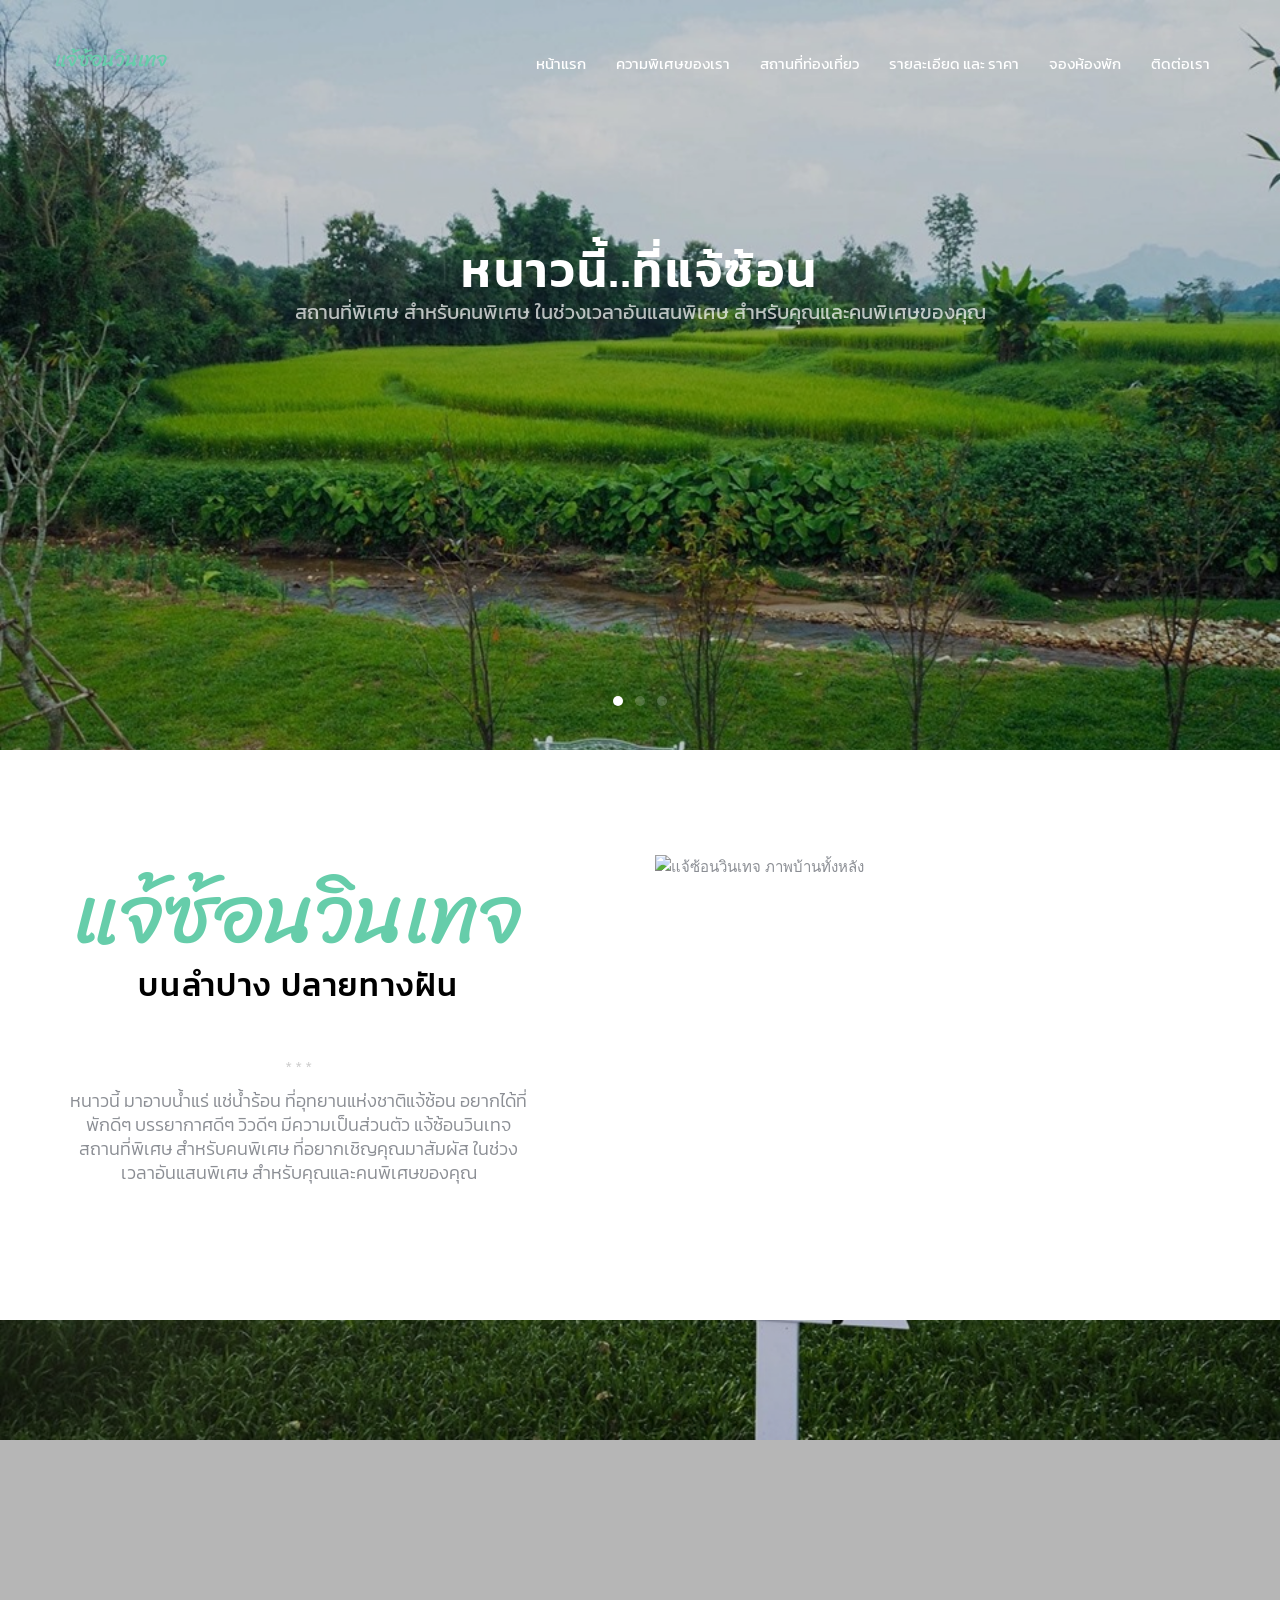
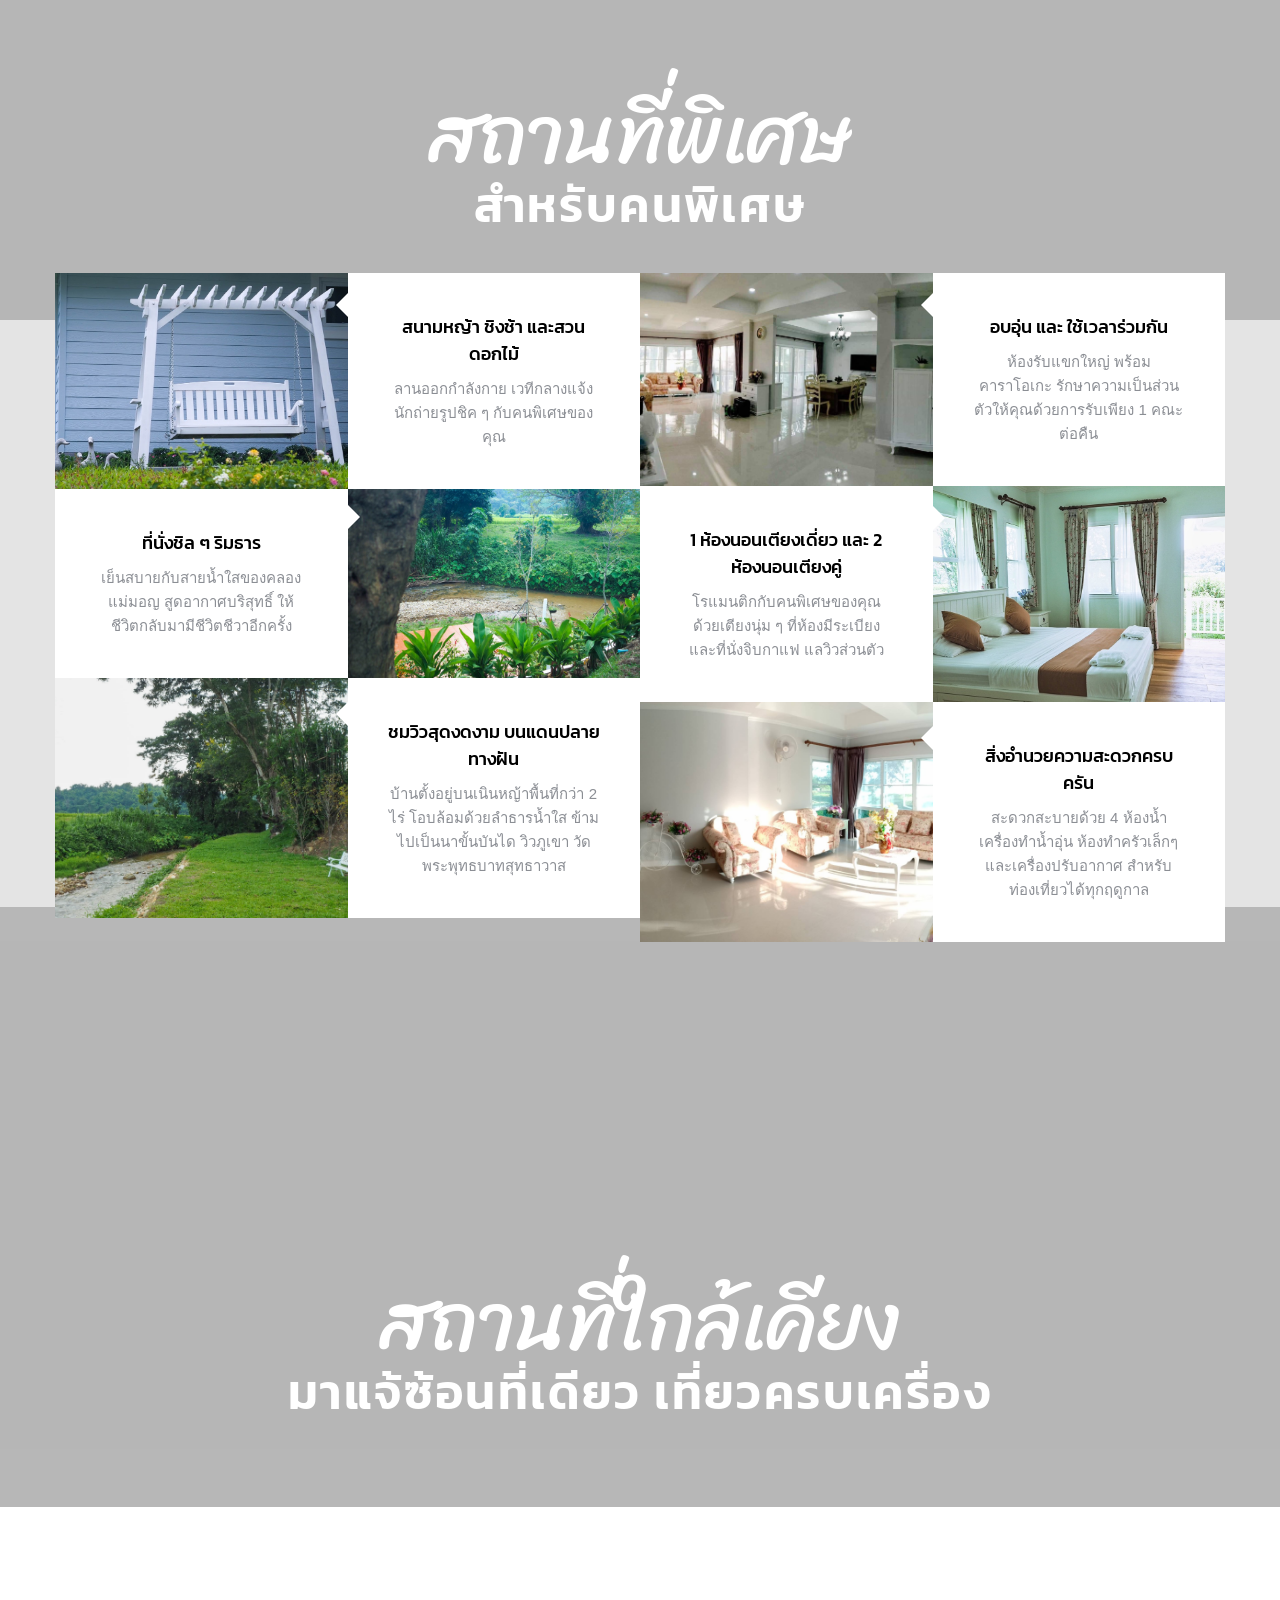
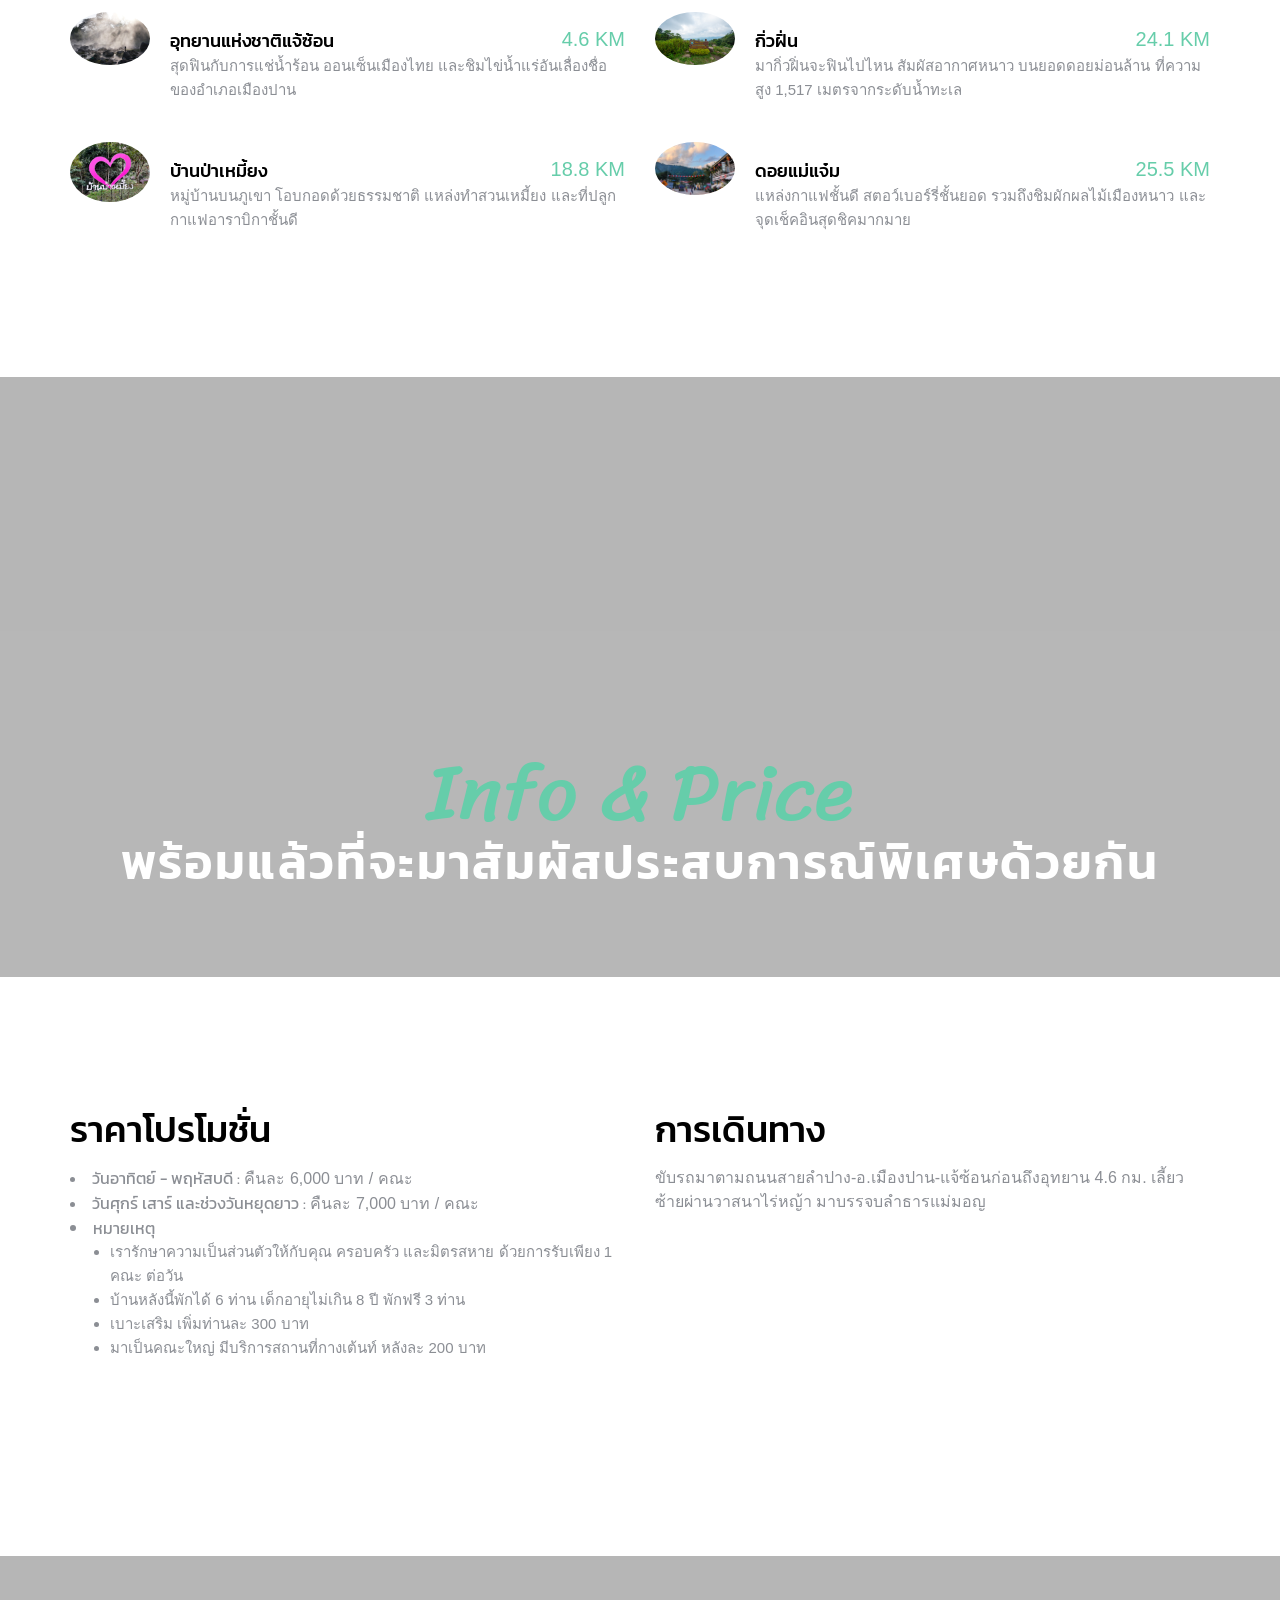
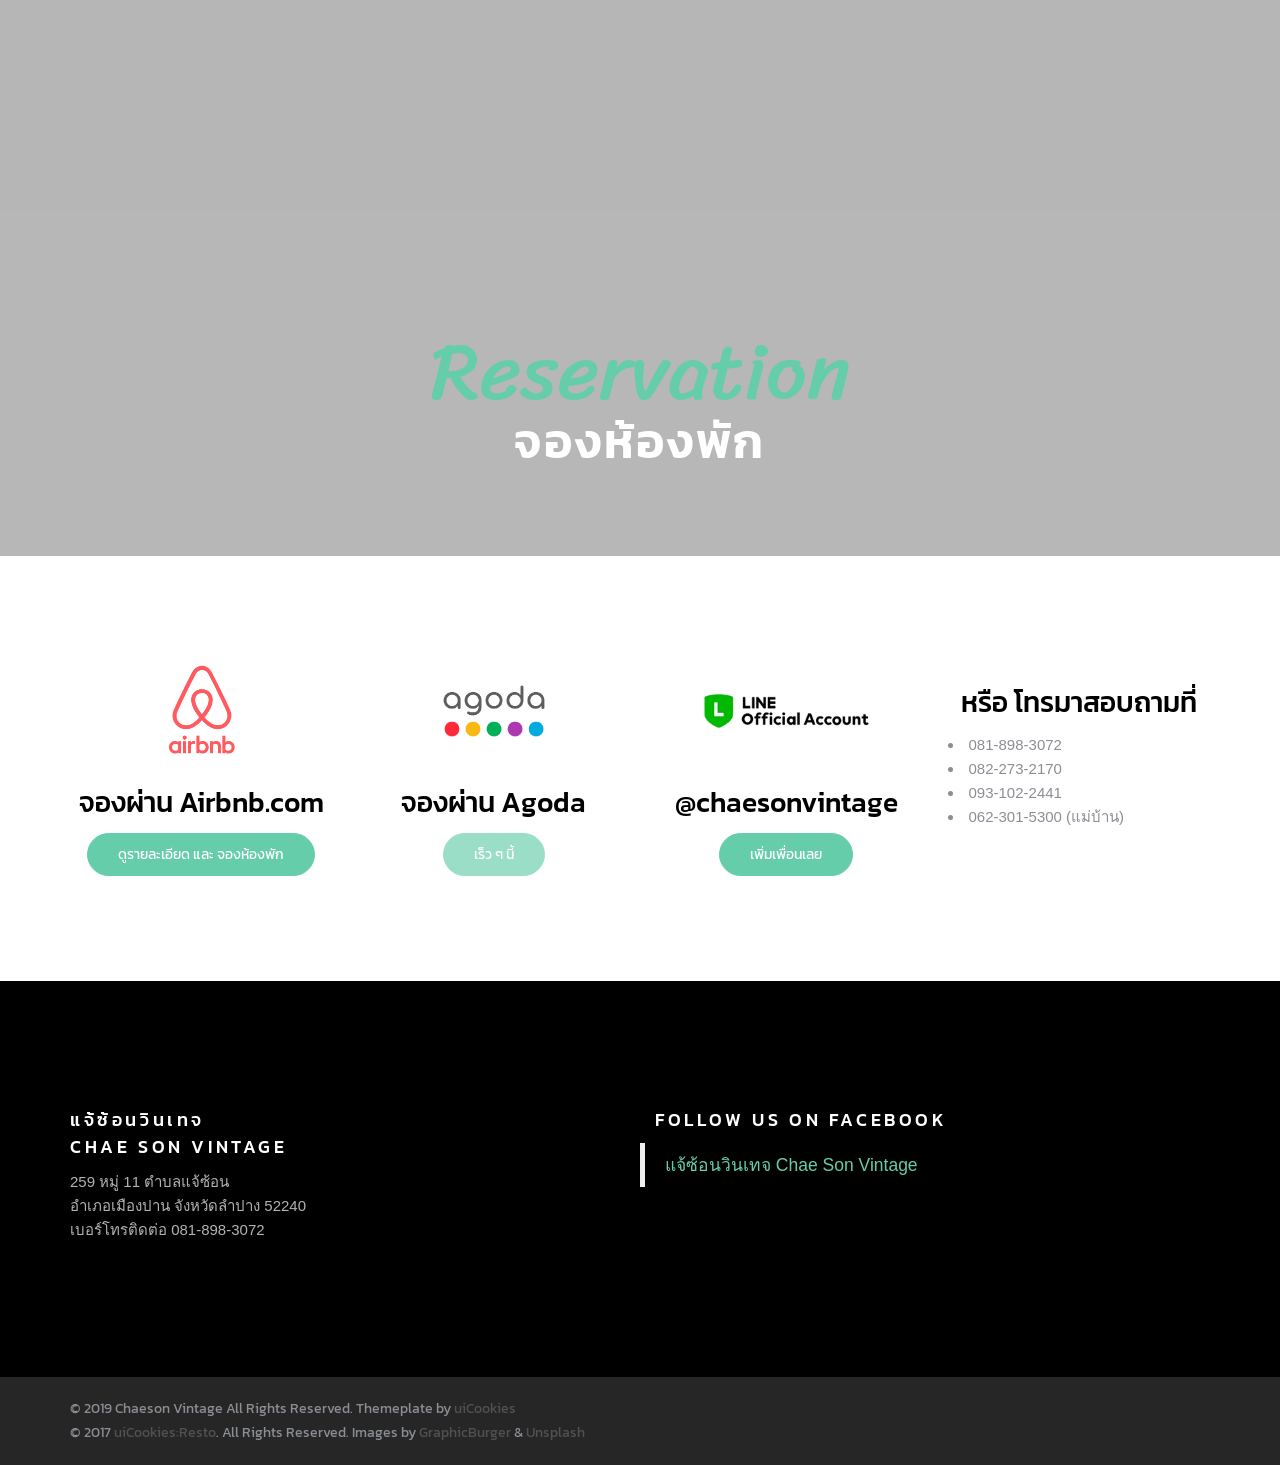
==== commit 07953c3b: "CSS Update" ====
--- a/index.html
+++ b/index.html
@@ -31,7 +31,7 @@
     <meta property="og:site_name" content="แจ้ซ้อนวินเทจ Chae Son Vintage" />
     <meta property="og:locale" content="th" />
 
-    <!-- <link href="https://fonts.googleapis.com/css?family=Open+Sans:400,700|Pinyon+Script" rel="stylesheet"> -->
+    <link href="https://fonts.googleapis.com/css?family=Kanit:300,400|Sriracha&display=swap" rel="stylesheet">
     <link rel="stylesheet" href="css/styles-merged.css">
     <!-- <link rel="stylesheet" href="css/style.min.css"> -->
     <link rel="stylesheet" href="css/style.css">
--- a/css/style.css
+++ b/css/style.css
@@ -16,8 +16,6 @@
   font-weight: normal;
   font-style: normal;
 }
-@import url("https://fonts.googleapis.com/css?family=Kanit:300,400&display=swap");
-@import url("https://fonts.googleapis.com/css?family=Sriracha&display=swap");
 
 html {
   overflow-x: hidden;
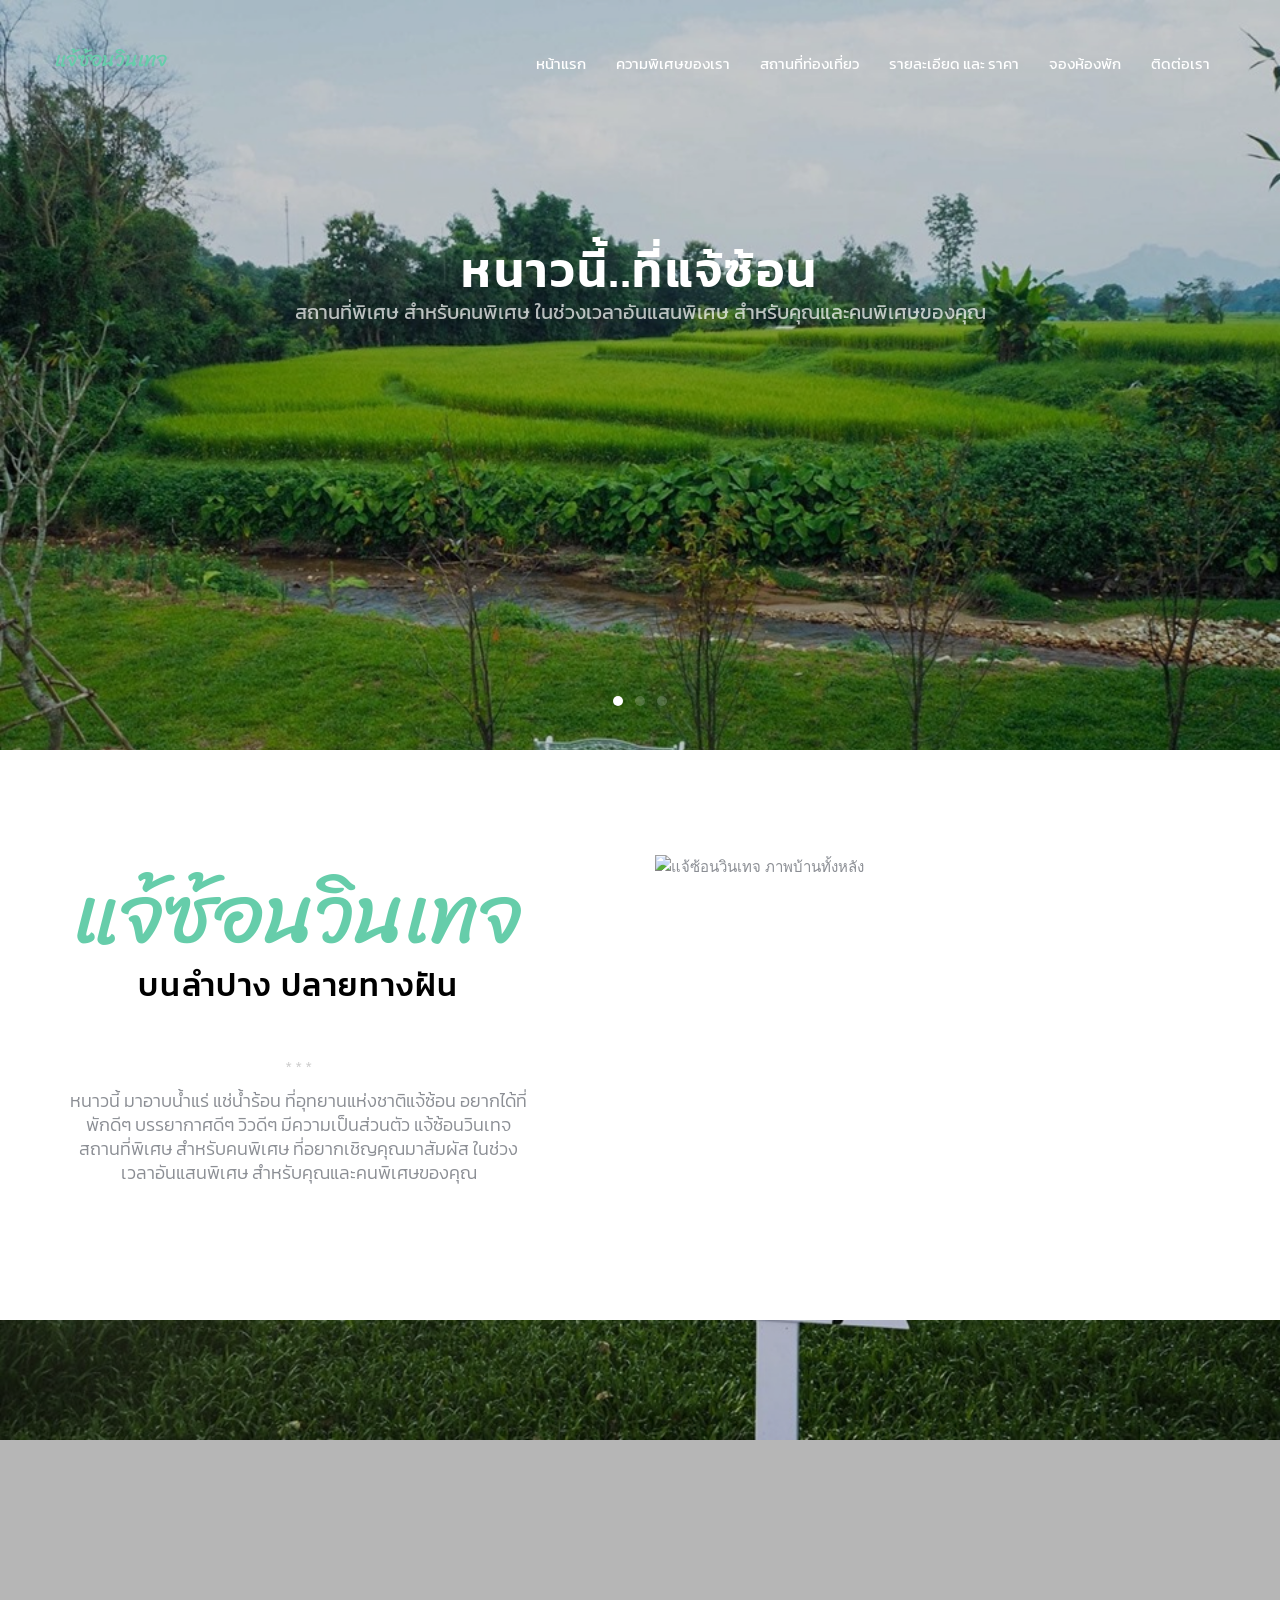
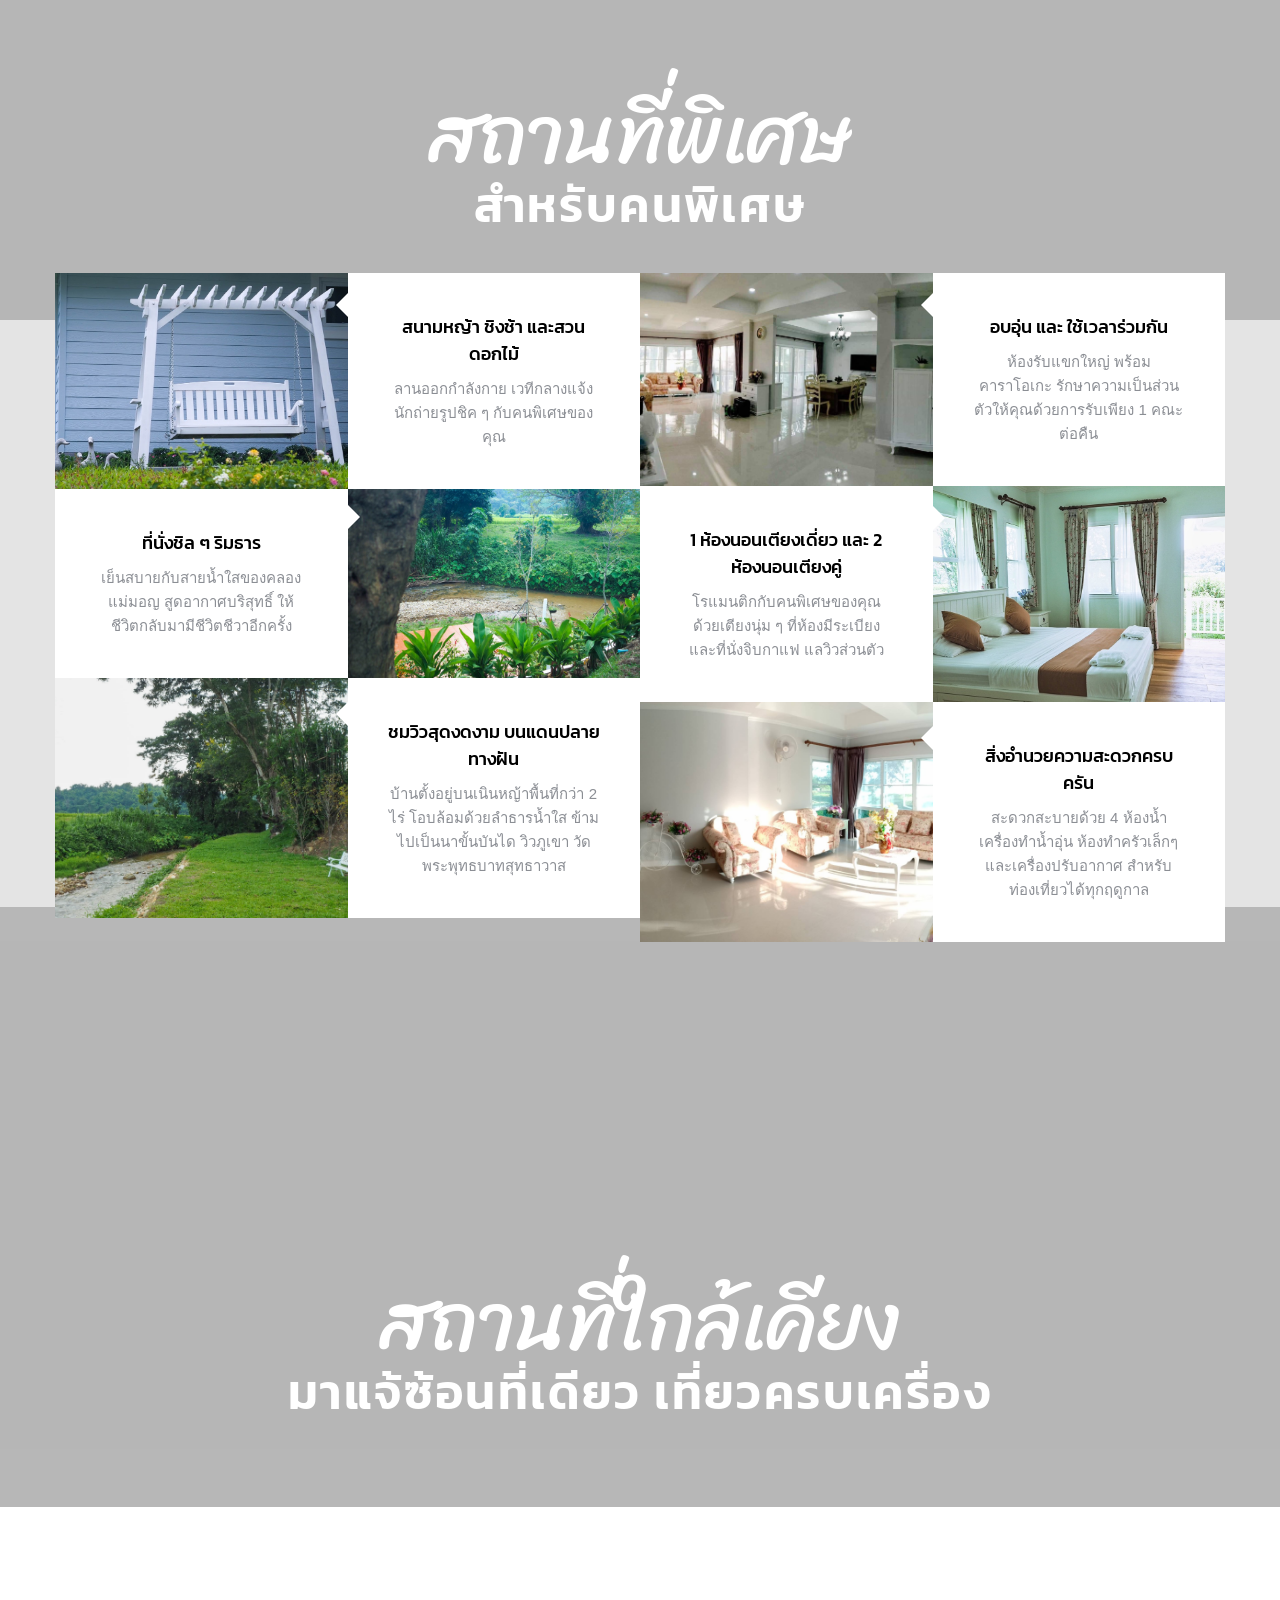
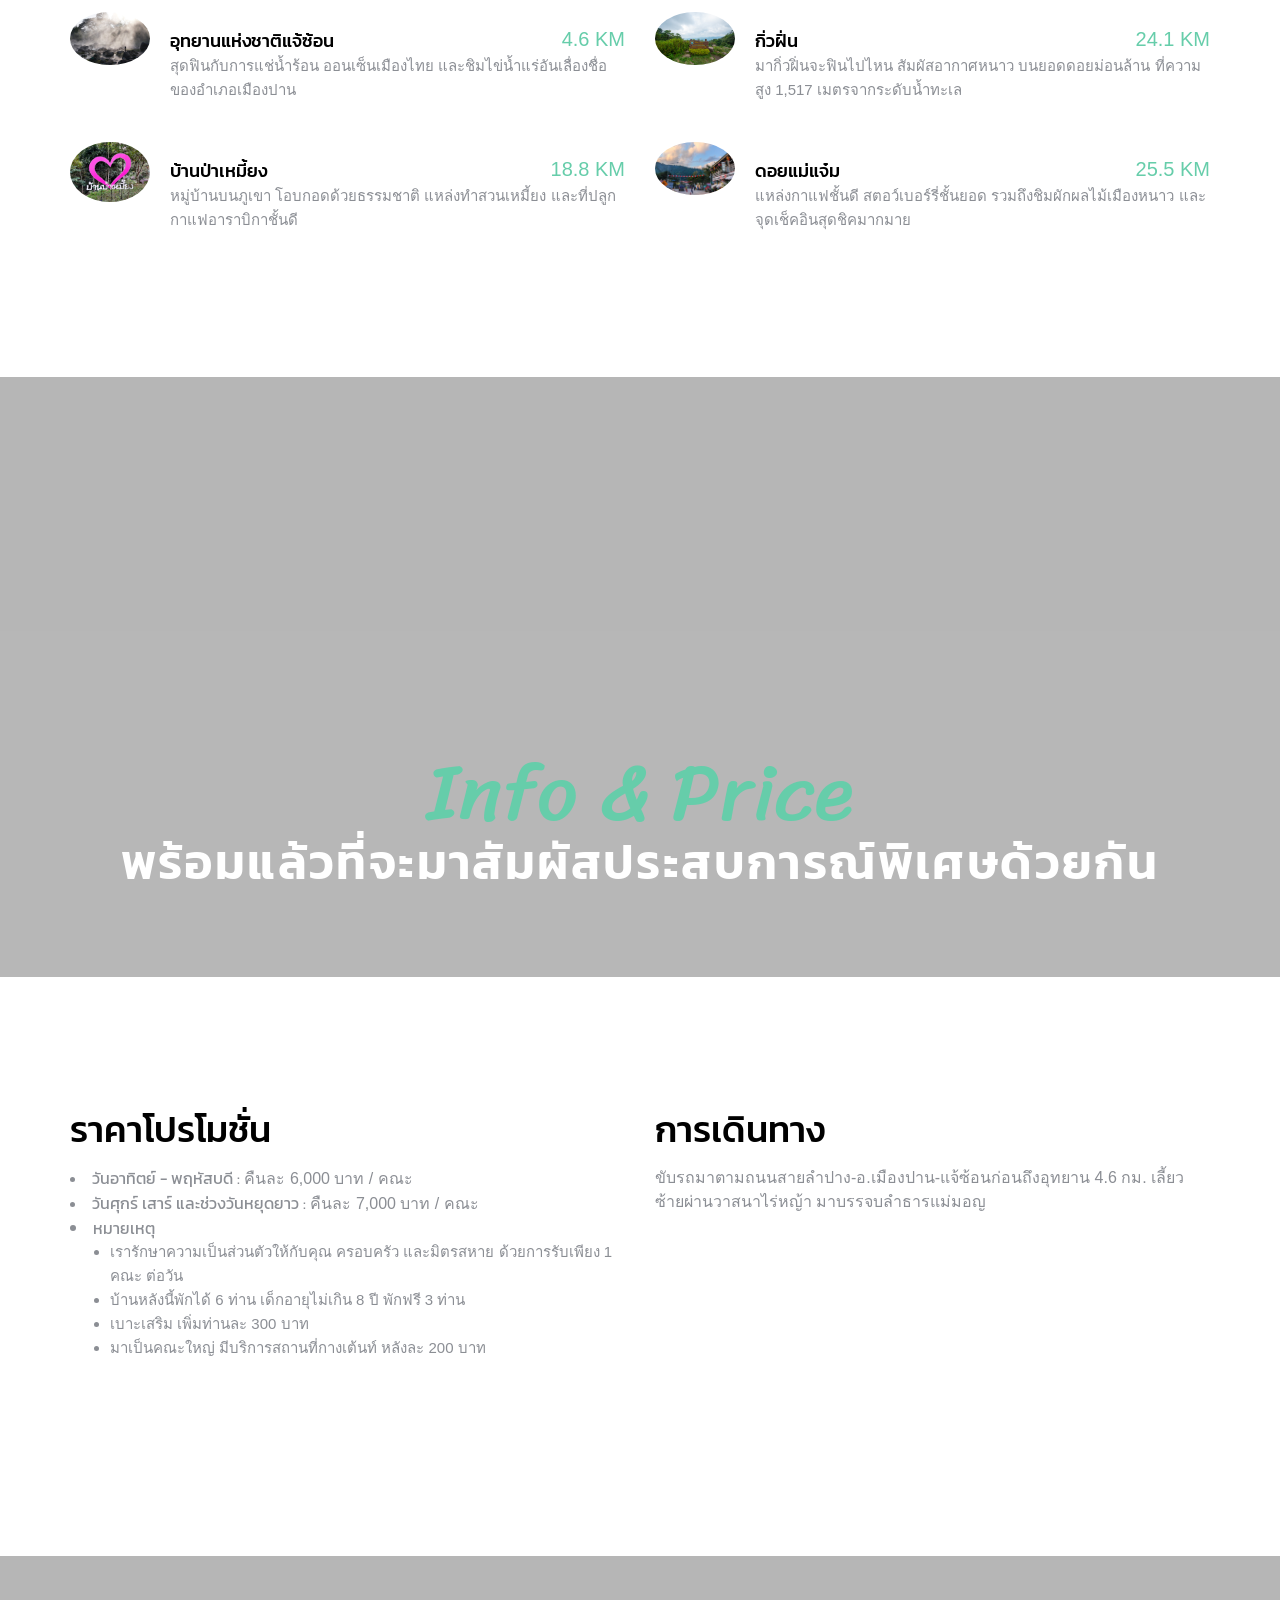
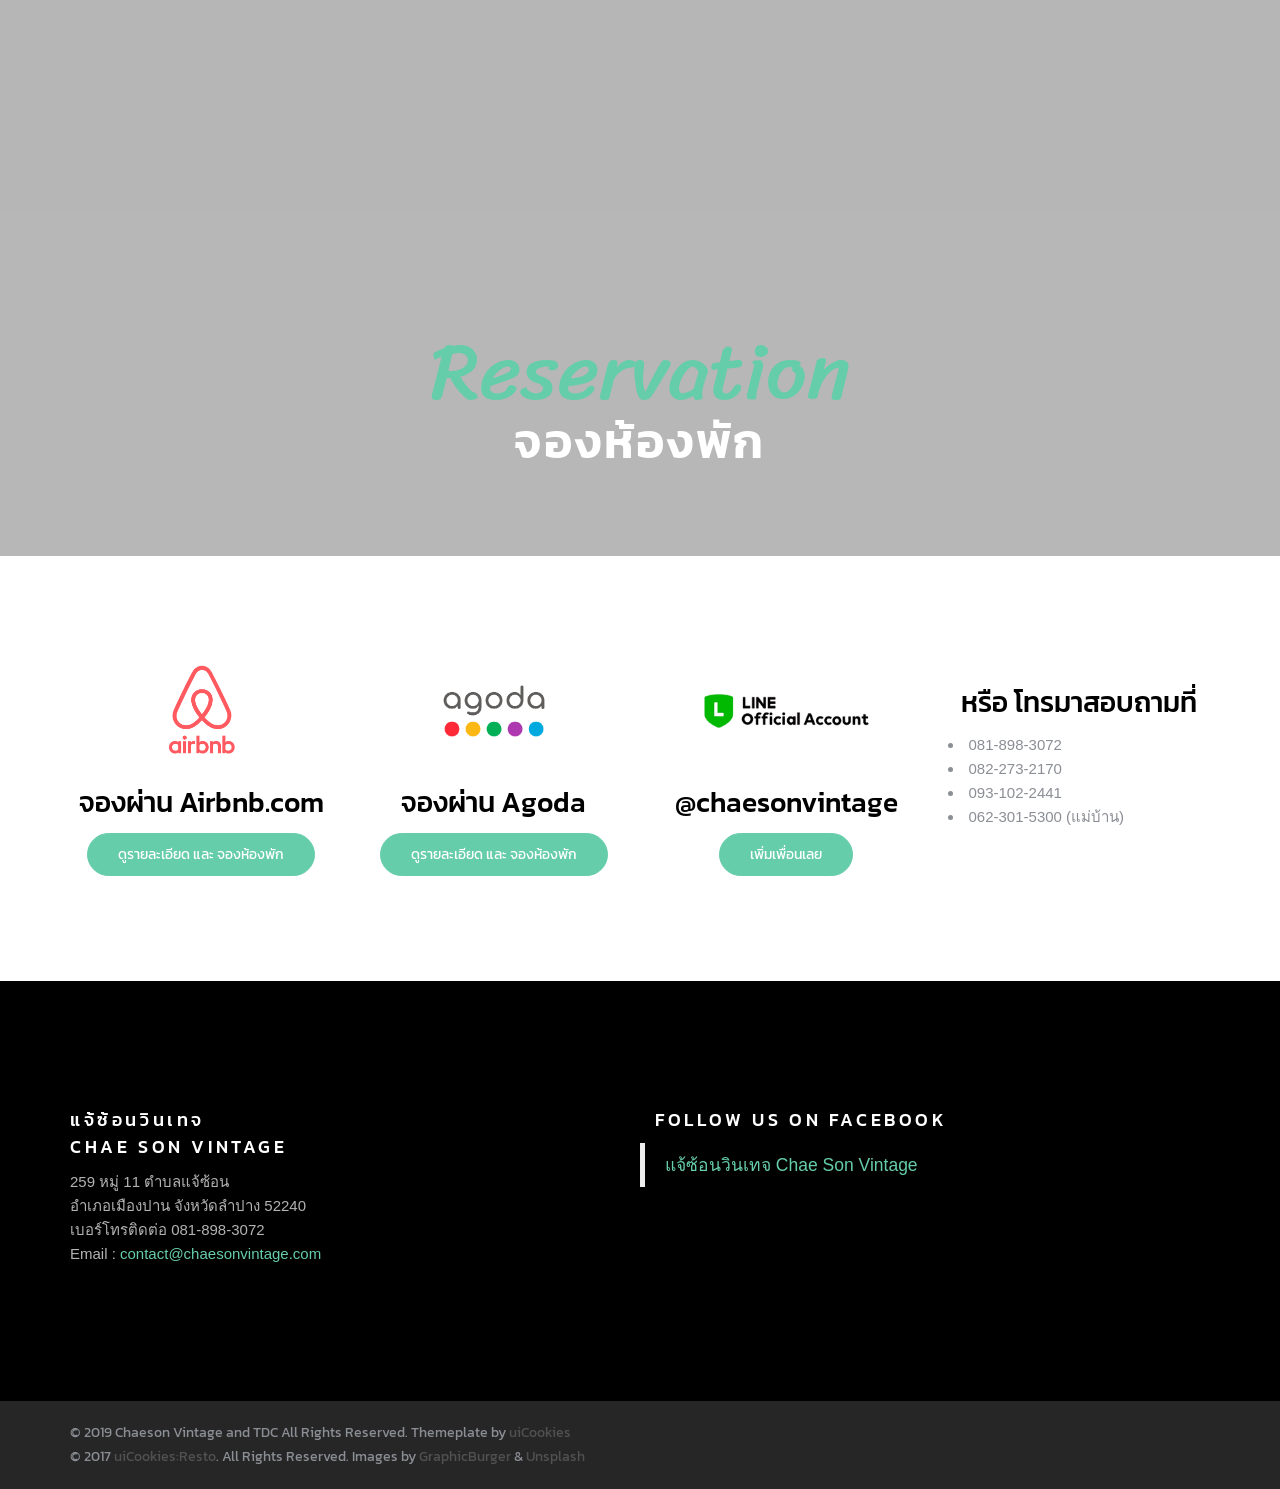
==== commit 9d5e4c51: "Update Agoda" ====
--- a/index.html
+++ b/index.html
@@ -439,7 +439,7 @@
           <div class="col-md-3 col-sm-3 probootstrap-animate">
               <img class="logopic piccenter img-responsive" alt="Booking with Agoda Home" src="asset/agoda-logo.png">
               <h3 class="kanit acenter">จองผ่าน Agoda</h3>
-              <button class="btn btn-primary btn-lg piccenter kanit" disabled>เร็ว ๆ นี้</button>
+              <a href="https://www.agoda.com/th-th/pages/agoda/default/page_hotel.aspx?hotel_id=10307320#" target="_blank"><button class="btn btn-primary btn-lg piccenter kanit" >ดูรายละเอียด และ จองห้องพัก</button></a>
           </div>
           <div class="col-md-3 col-sm-3 probootstrap-animate " data-section="contact">
               <img class="logopic piccenter img-responsive" alt="Booking with Line Official Account" src="asset/line-id.png">
@@ -505,7 +505,8 @@
               <div class="row">
                 <div class="col-md-6">
                   <p> 259 หมู่ 11 ตำบลแจ้ซ้อน <br> อำเภอเมืองปาน จังหวัดลำปาง 52240
-                  <br> เบอร์โทรติดต่อ 081-898-3072</p>
+                  <br> เบอร์โทรติดต่อ 081-898-3072
+                <br> Email : <a href="mailto:contact@chaesonvintage.com">contact@chaesonvintage.com</a> </p>
                 </div>
                 <div class="col-md-6">
                   
@@ -530,7 +531,7 @@
       <div class="container">
         <div class="row">
           <div class="col-md-8">
-              <p class="kanit text-light">&copy; 2019 Chaeson Vintage All Rights Reserved. Themeplate by <a href="https://uicookies.com/">uiCookies</a><br>
+              <p class="kanit text-light">&copy; 2019 Chaeson Vintage and TDC All Rights Reserved. Themeplate by <a href="https://uicookies.com/">uiCookies</a><br>
           &copy; 2017 <a href="https://uicookies.com/">uiCookies:Resto</a>. All Rights Reserved. Images by <a href="https://graphicburger.com/">GraphicBurger</a> &amp; <a href="https://unsplash.com/">Unsplash</a></p>
 
           </div>
--- a/css/style.css
+++ b/css/style.css
@@ -1990,7 +1990,8 @@
 
 @media screen and (max-width: 768px) {
   .probootstrap-heading .primary-heading {
-    font-size: 70px;
+    font-size: 36px;
+    margin-bottom: 0.5em;
   }
 }
 
@@ -2019,9 +2020,9 @@
   line-height: 40px;
 }
 
-. @media screen and (max-width: 768px) {
+@media screen and (max-width: 768px) {
   .probootstrap-heading .secondary-heading {
-    font-size: 40px;
+    font-size: 28px;
   }
 }
 
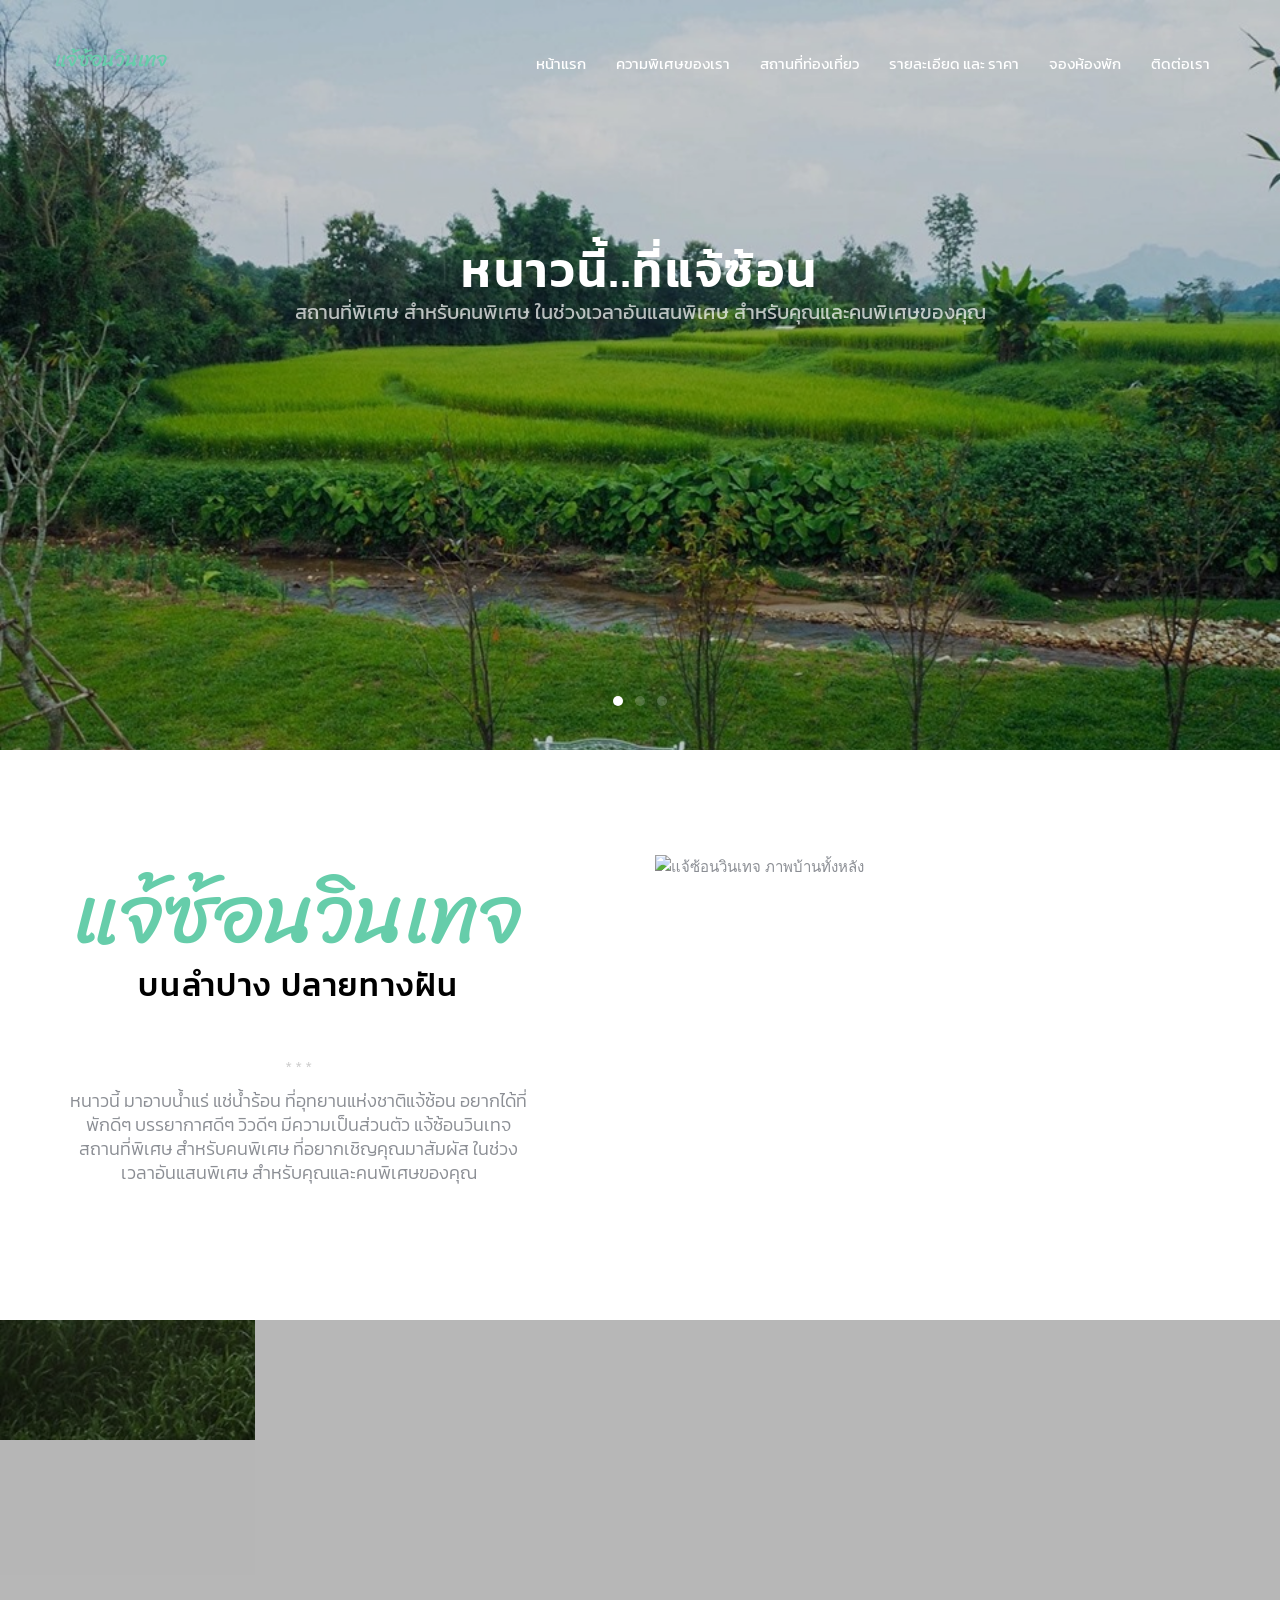
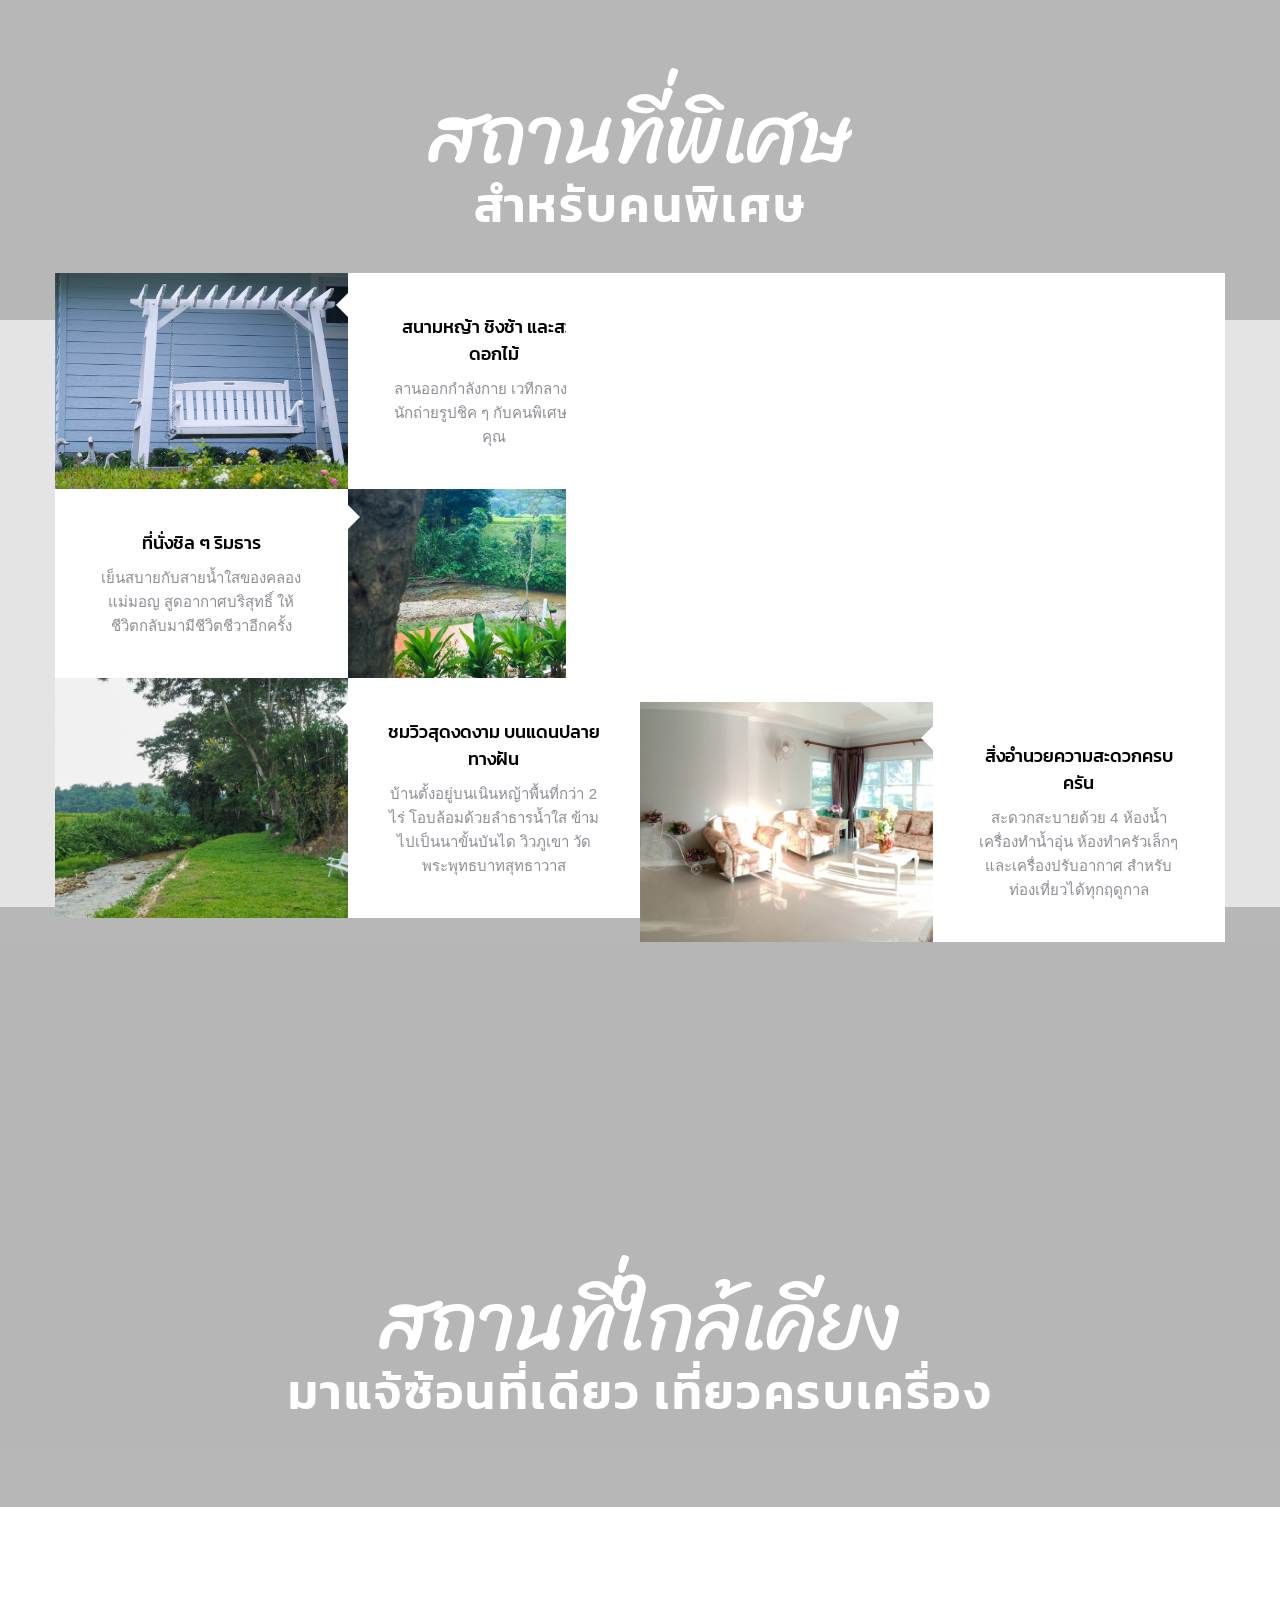
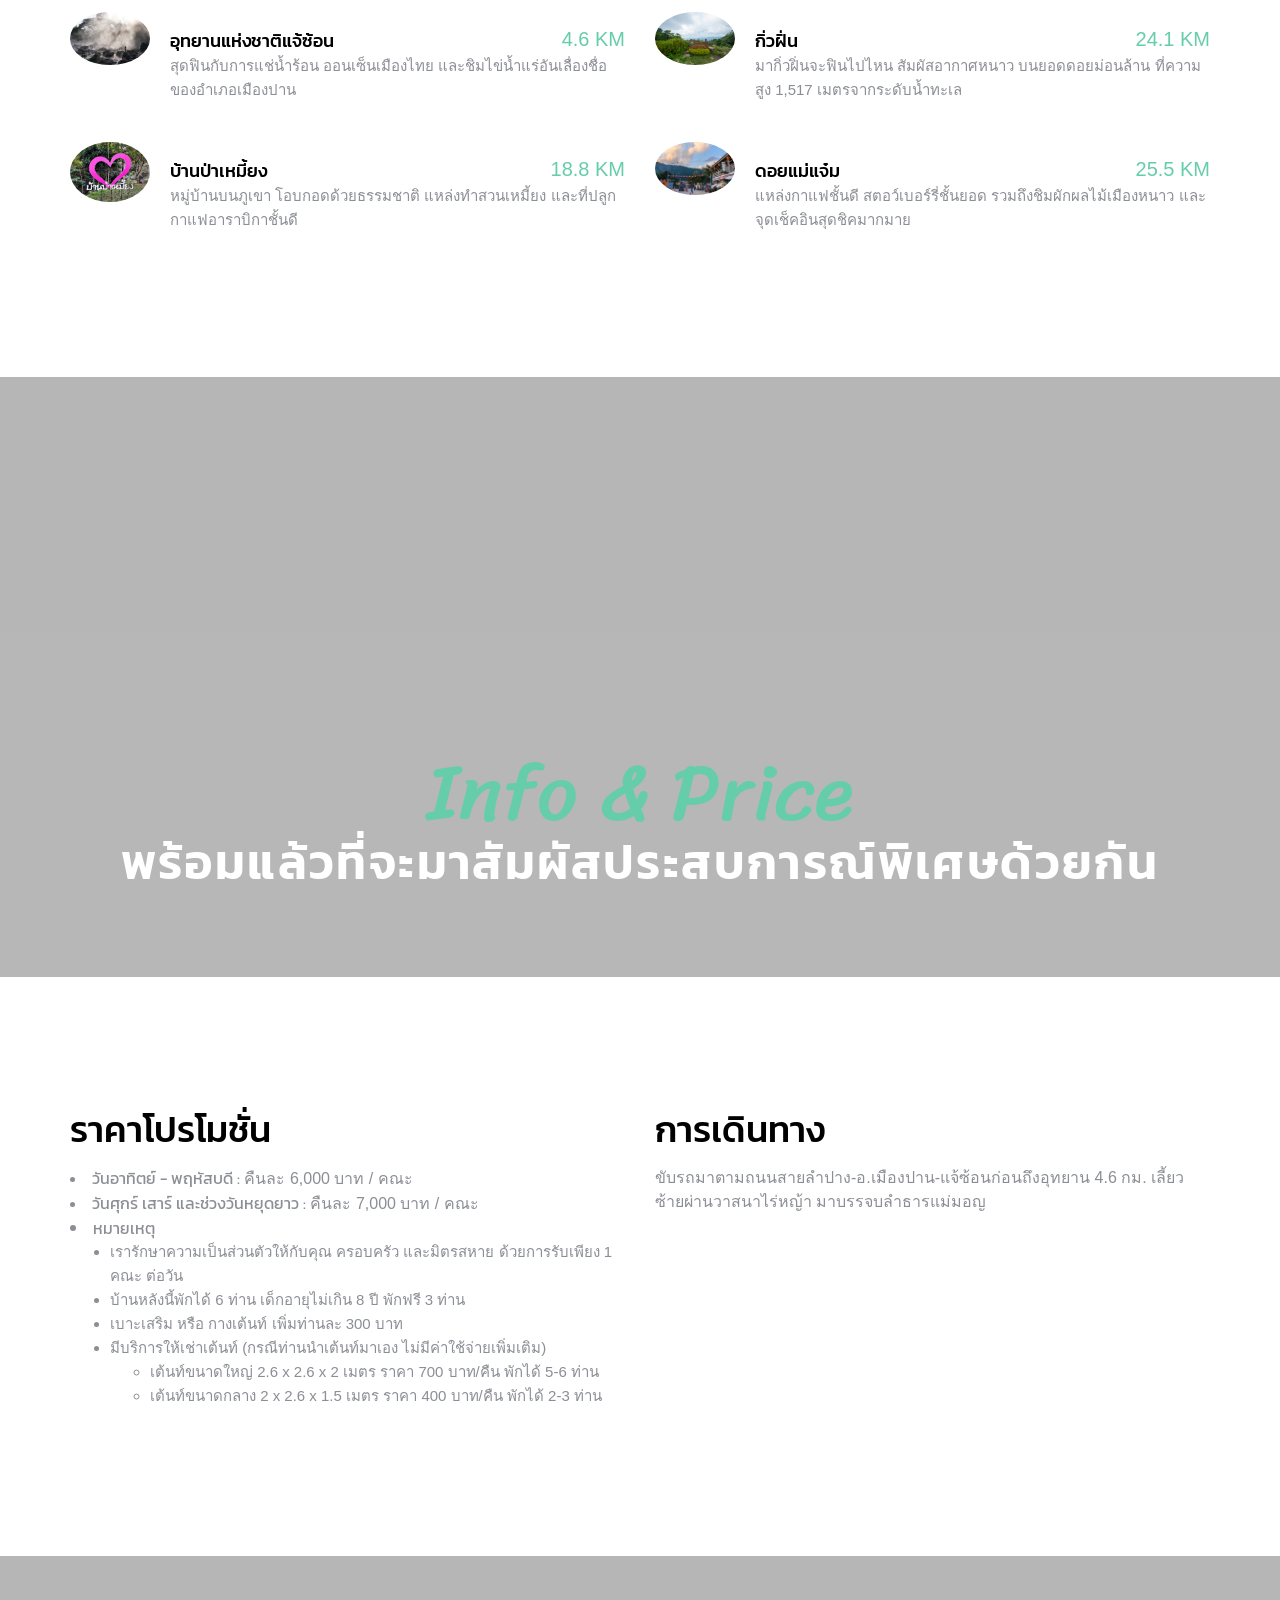
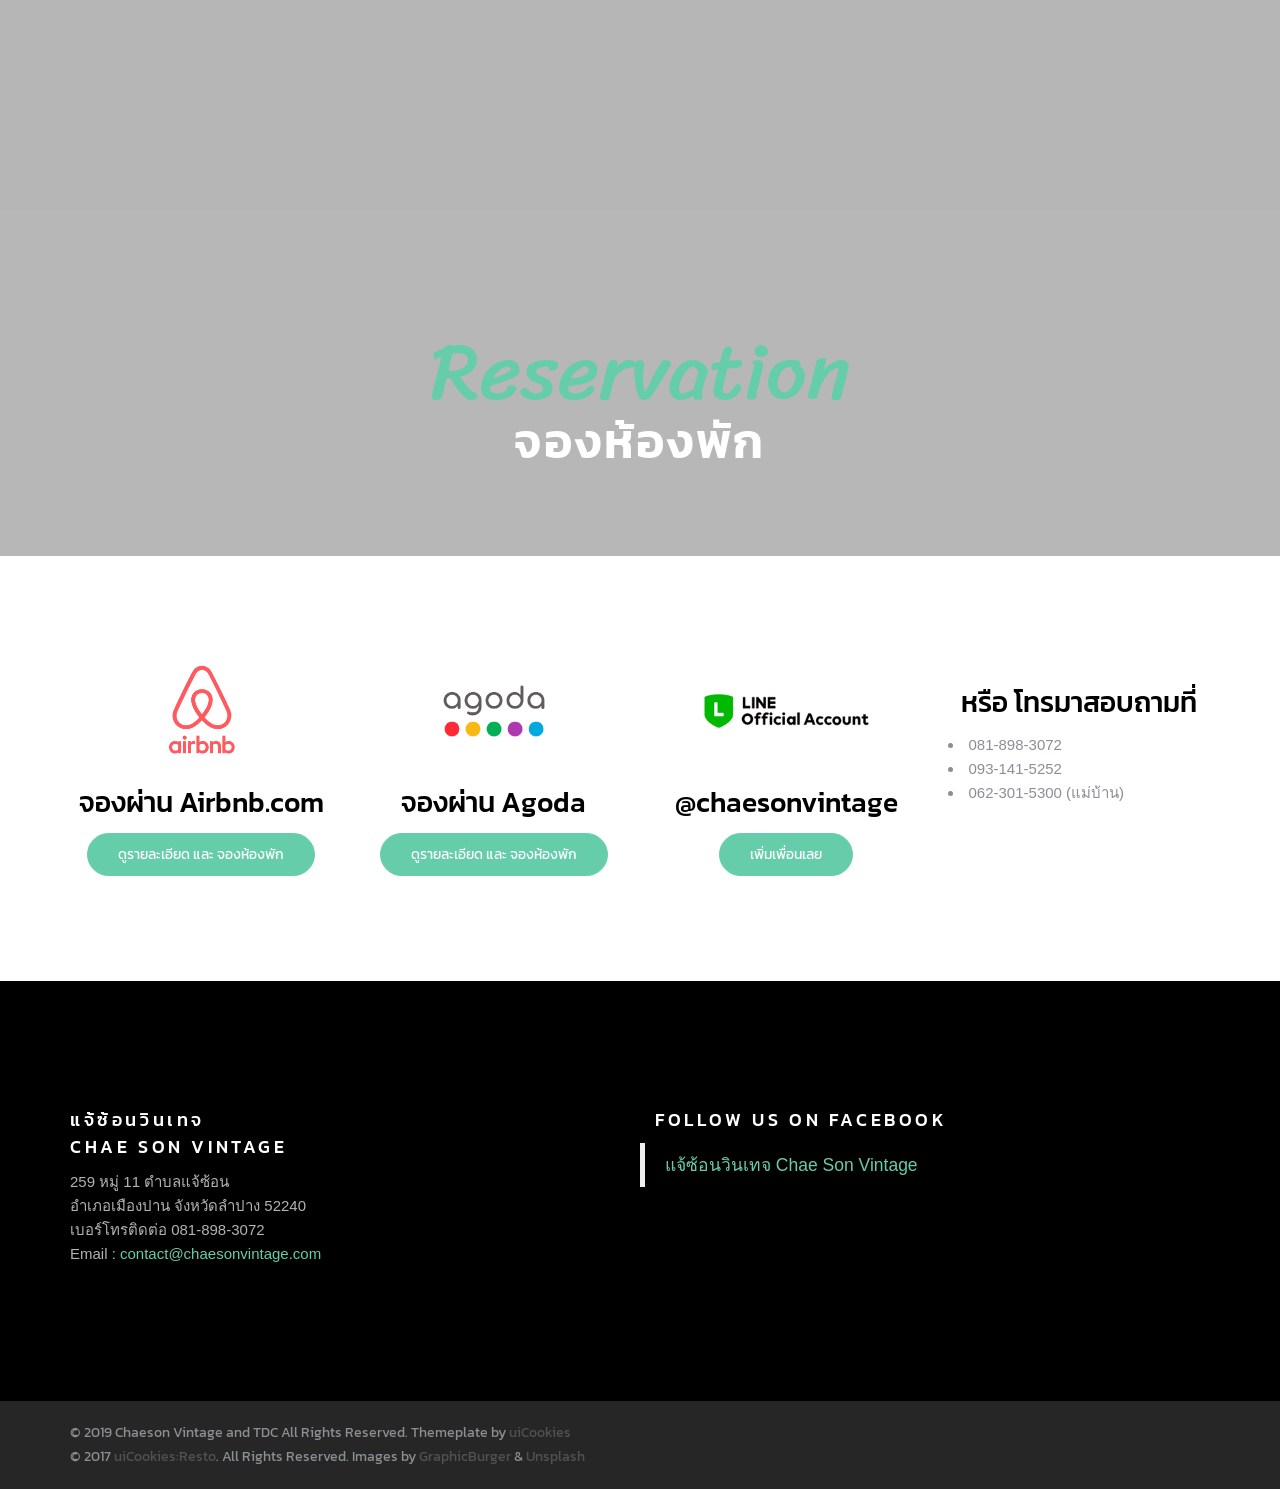
==== commit c1ad097a: "information-tent-update" ====
--- a/index.html
+++ b/index.html
@@ -403,8 +403,12 @@
                 <ul>
                   <li>เรารักษาความเป็นส่วนตัวให้กับคุณ ครอบครัว และมิตรสหาย ด้วยการรับเพียง 1 คณะ ต่อวัน</li>
                   <li>บ้านหลังนี้พักได้ 6 ท่าน เด็กอายุไม่เกิน 8 ปี พักฟรี 3 ท่าน</li>
-                  <li>เบาะเสริม เพิ่มท่านละ 300 บาท</li>
-                  <li>มาเป็นคณะใหญ่ มีบริการสถานที่กางเต้นท์ หลังละ 200 บาท</li>
+                  <li>เบาะเสริม หรือ กางเต้นท์ เพิ่มท่านละ 300 บาท</li>
+                  <li>มีบริการให้เช่าเต้นท์ (กรณีท่านนำเต้นท์มาเอง ไม่มีค่าใช้จ่ายเพิ่มเติม)</li>
+                  <ul>
+                    <li>เต้นท์ขนาดใหญ่ 2.6 x 2.6 x 2 เมตร ราคา 700 บาท/คืน พักได้ 5-6 ท่าน</li>
+                    <li>เต้นท์ขนาดกลาง 2 x 2.6 x 1.5 เมตร ราคา 400 บาท/คืน พักได้ 2-3 ท่าน</li>
+                  </ul>
                 </ul>                
           </div>
           <div class="col-sm-6 probootstrap-heading">
@@ -449,8 +453,7 @@
           <div class="col-md-3 col-sm-3 probootstrap-animate">
               <h3 class="kanit acenter">หรือ โทรมาสอบถามที่</h3>
               <li>081-898-3072</li>
-              <li>082-273-2170</li>
-              <li>093-102-2441</li>
+              <li>093-141-5252</li>
               <li>062-301-5300 (แม่บ้าน)</li>
           </div>
         </div>
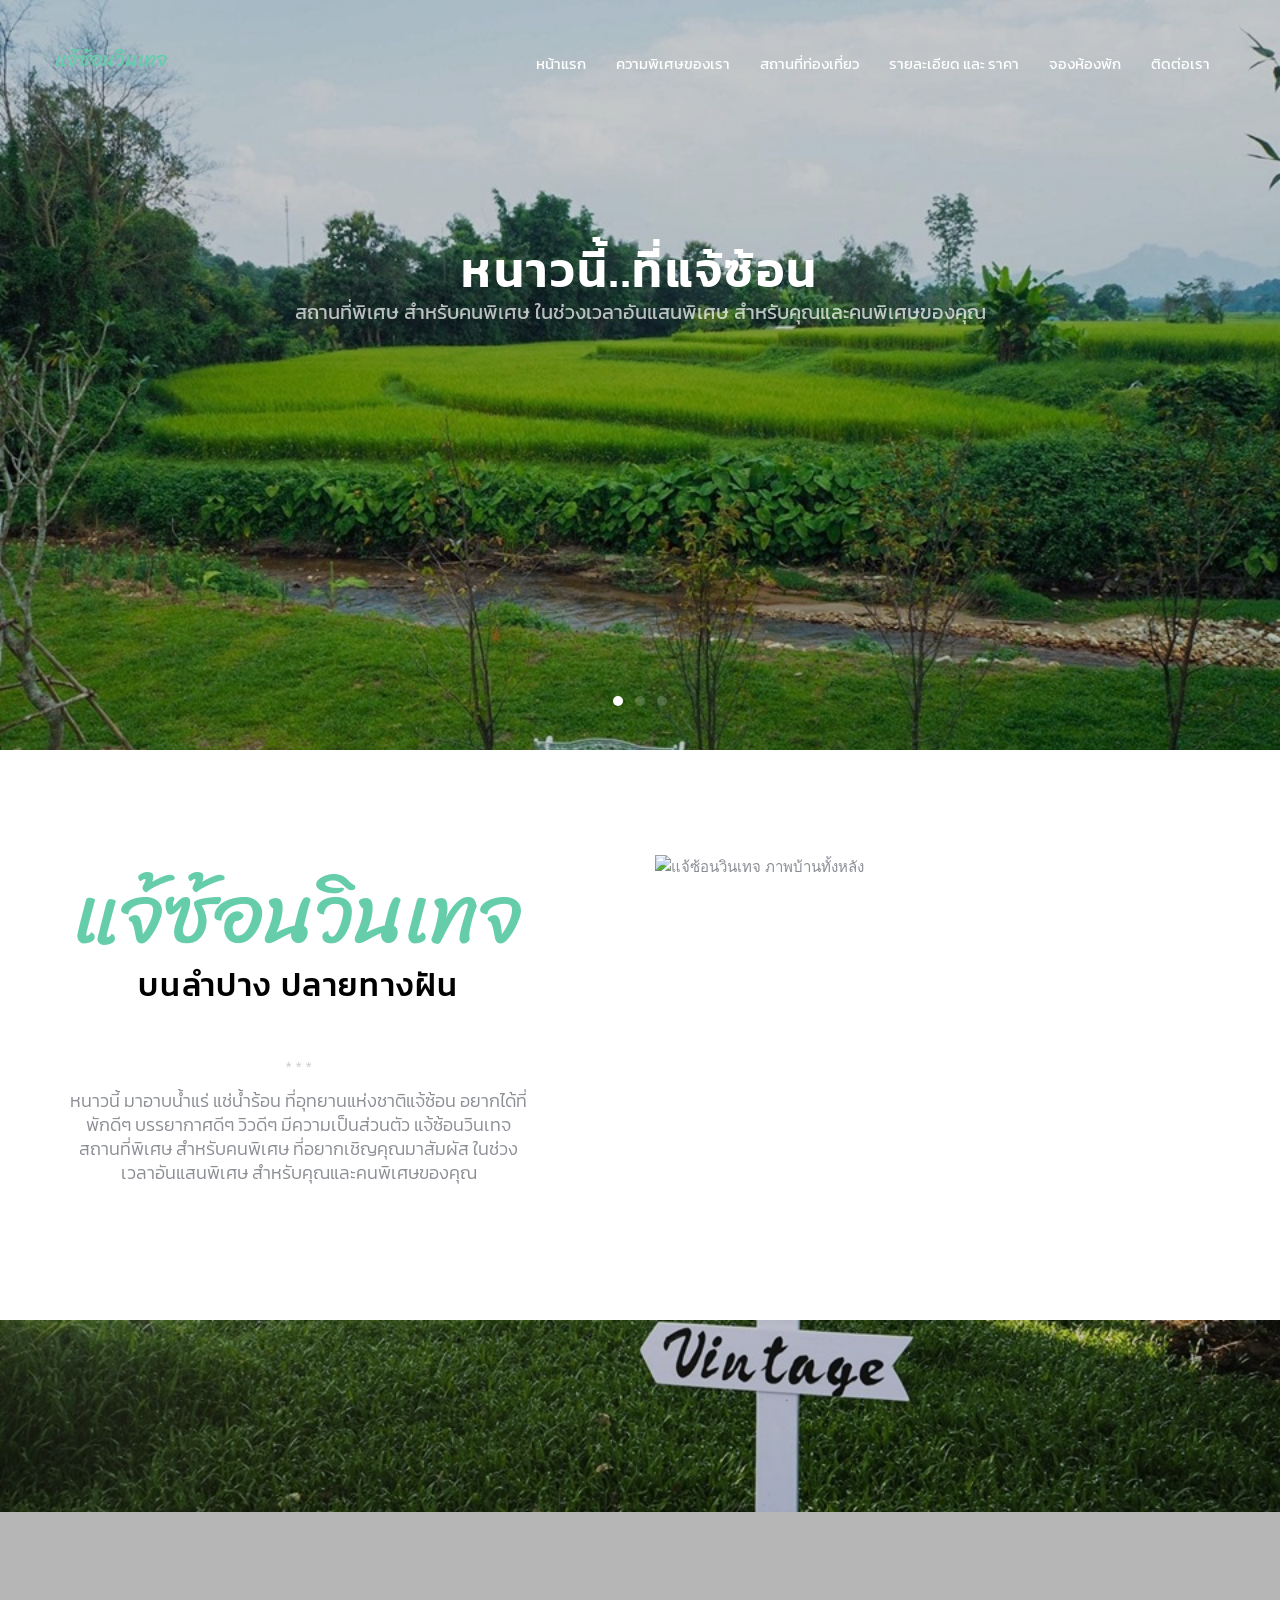
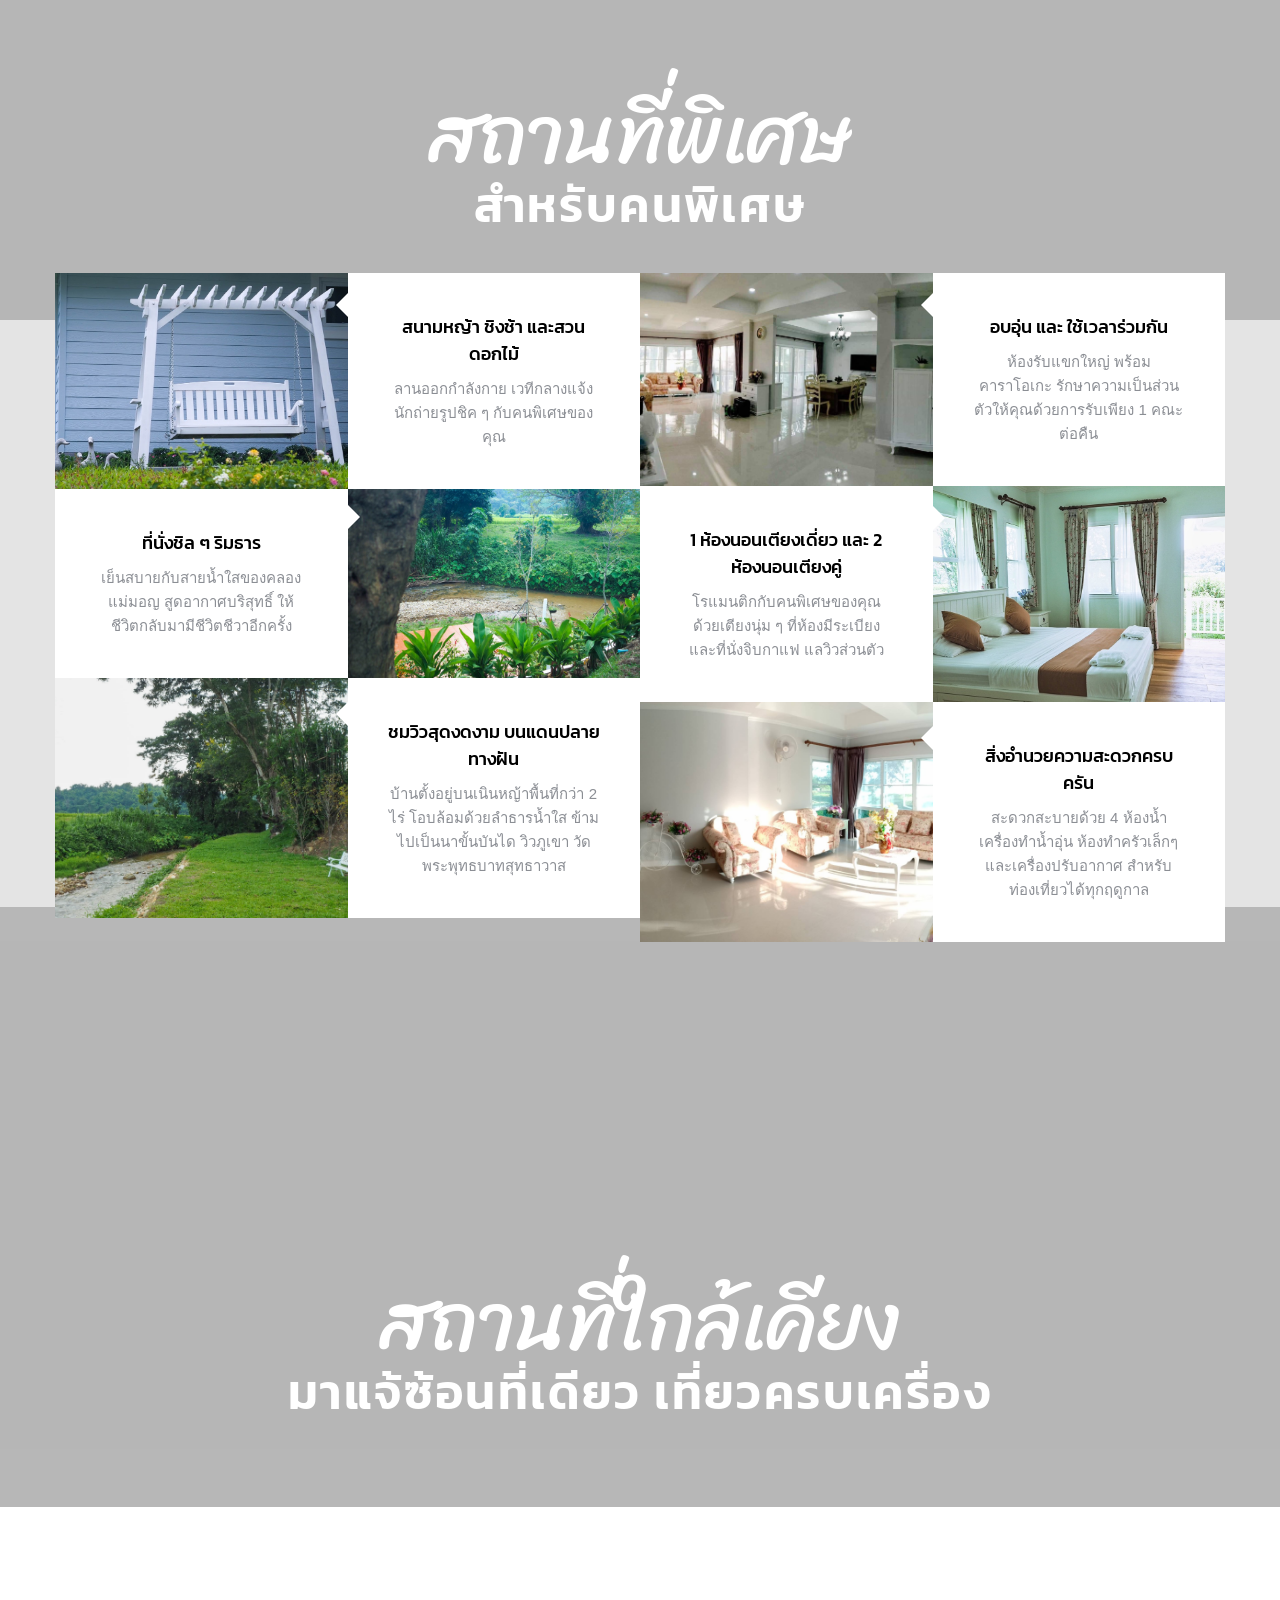
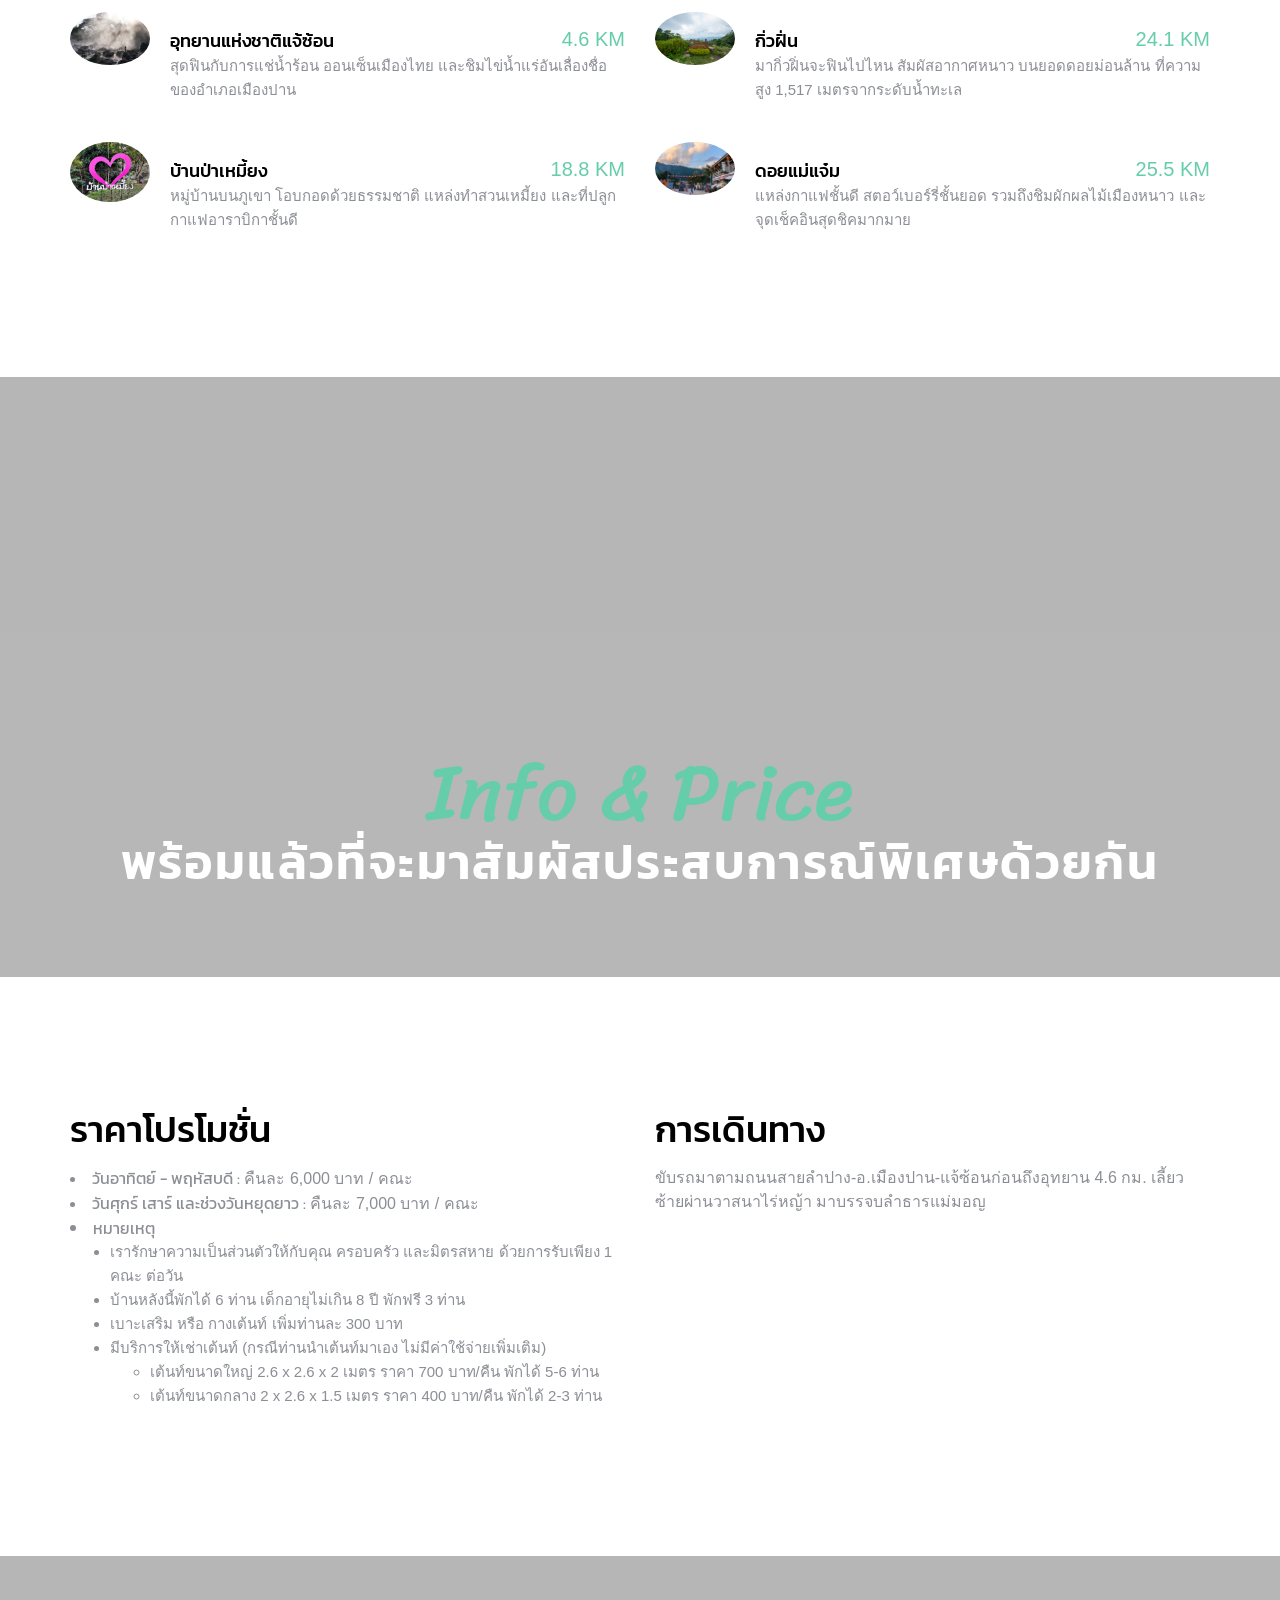
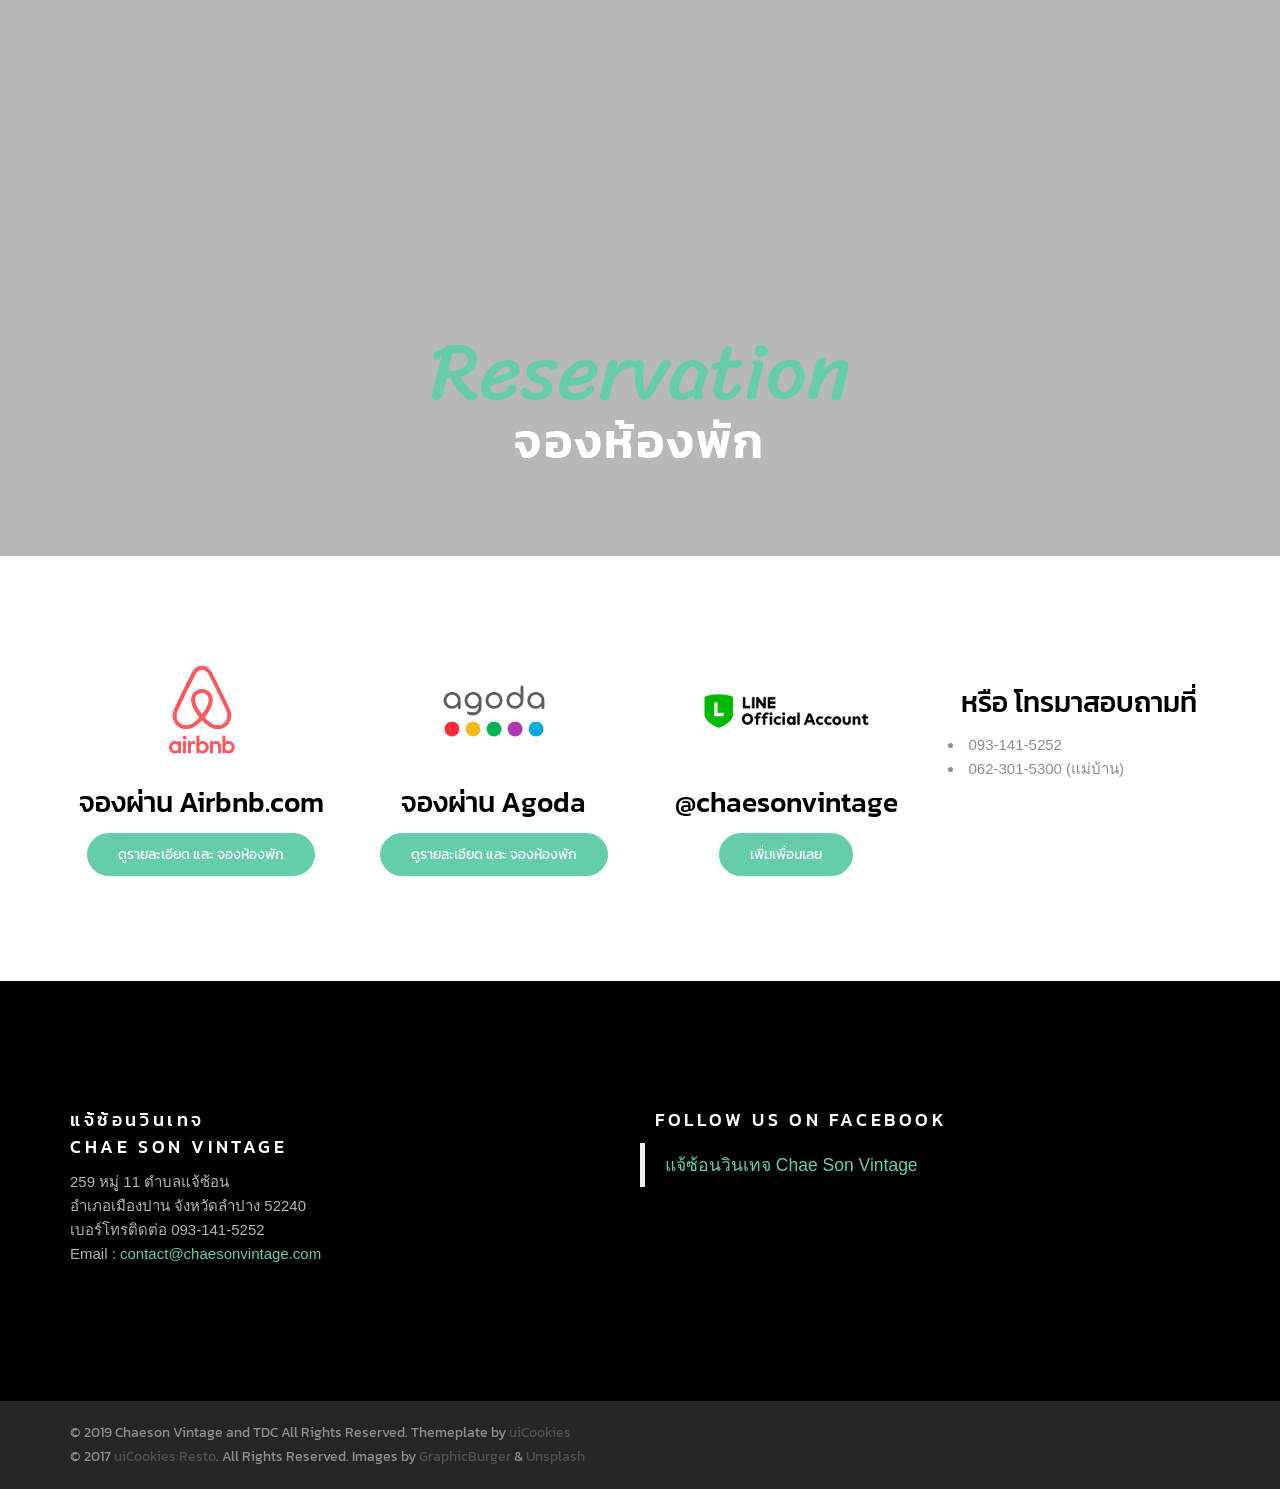
==== commit c1beb06b: "Update Telephone Contact" ====
--- a/index.html
+++ b/index.html
@@ -452,7 +452,6 @@
           </div>
           <div class="col-md-3 col-sm-3 probootstrap-animate">
               <h3 class="kanit acenter">หรือ โทรมาสอบถามที่</h3>
-              <li>081-898-3072</li>
               <li>093-141-5252</li>
               <li>062-301-5300 (แม่บ้าน)</li>
           </div>
@@ -508,7 +507,7 @@
               <div class="row">
                 <div class="col-md-6">
                   <p> 259 หมู่ 11 ตำบลแจ้ซ้อน <br> อำเภอเมืองปาน จังหวัดลำปาง 52240
-                  <br> เบอร์โทรติดต่อ 081-898-3072
+                  <br> เบอร์โทรติดต่อ 093-141-5252
                 <br> Email : <a href="mailto:contact@chaesonvintage.com">contact@chaesonvintage.com</a> </p>
                 </div>
                 <div class="col-md-6">
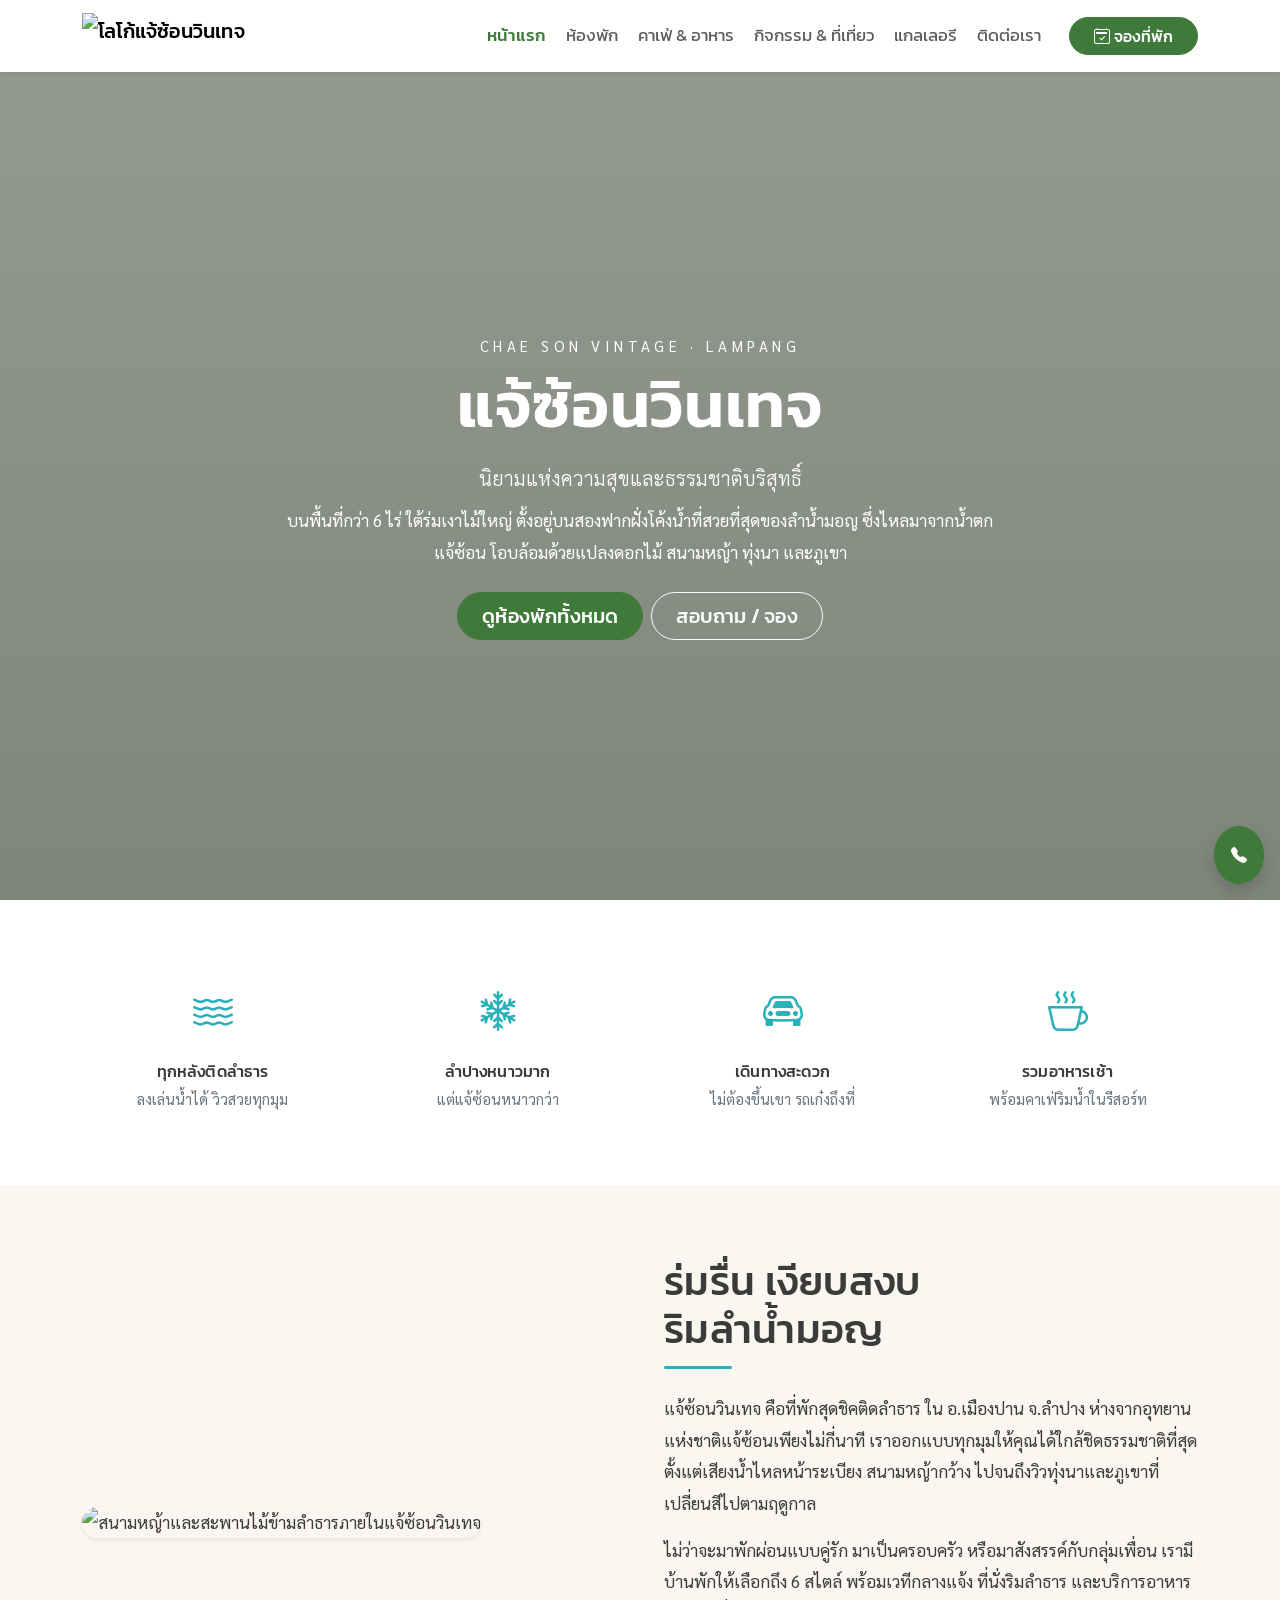
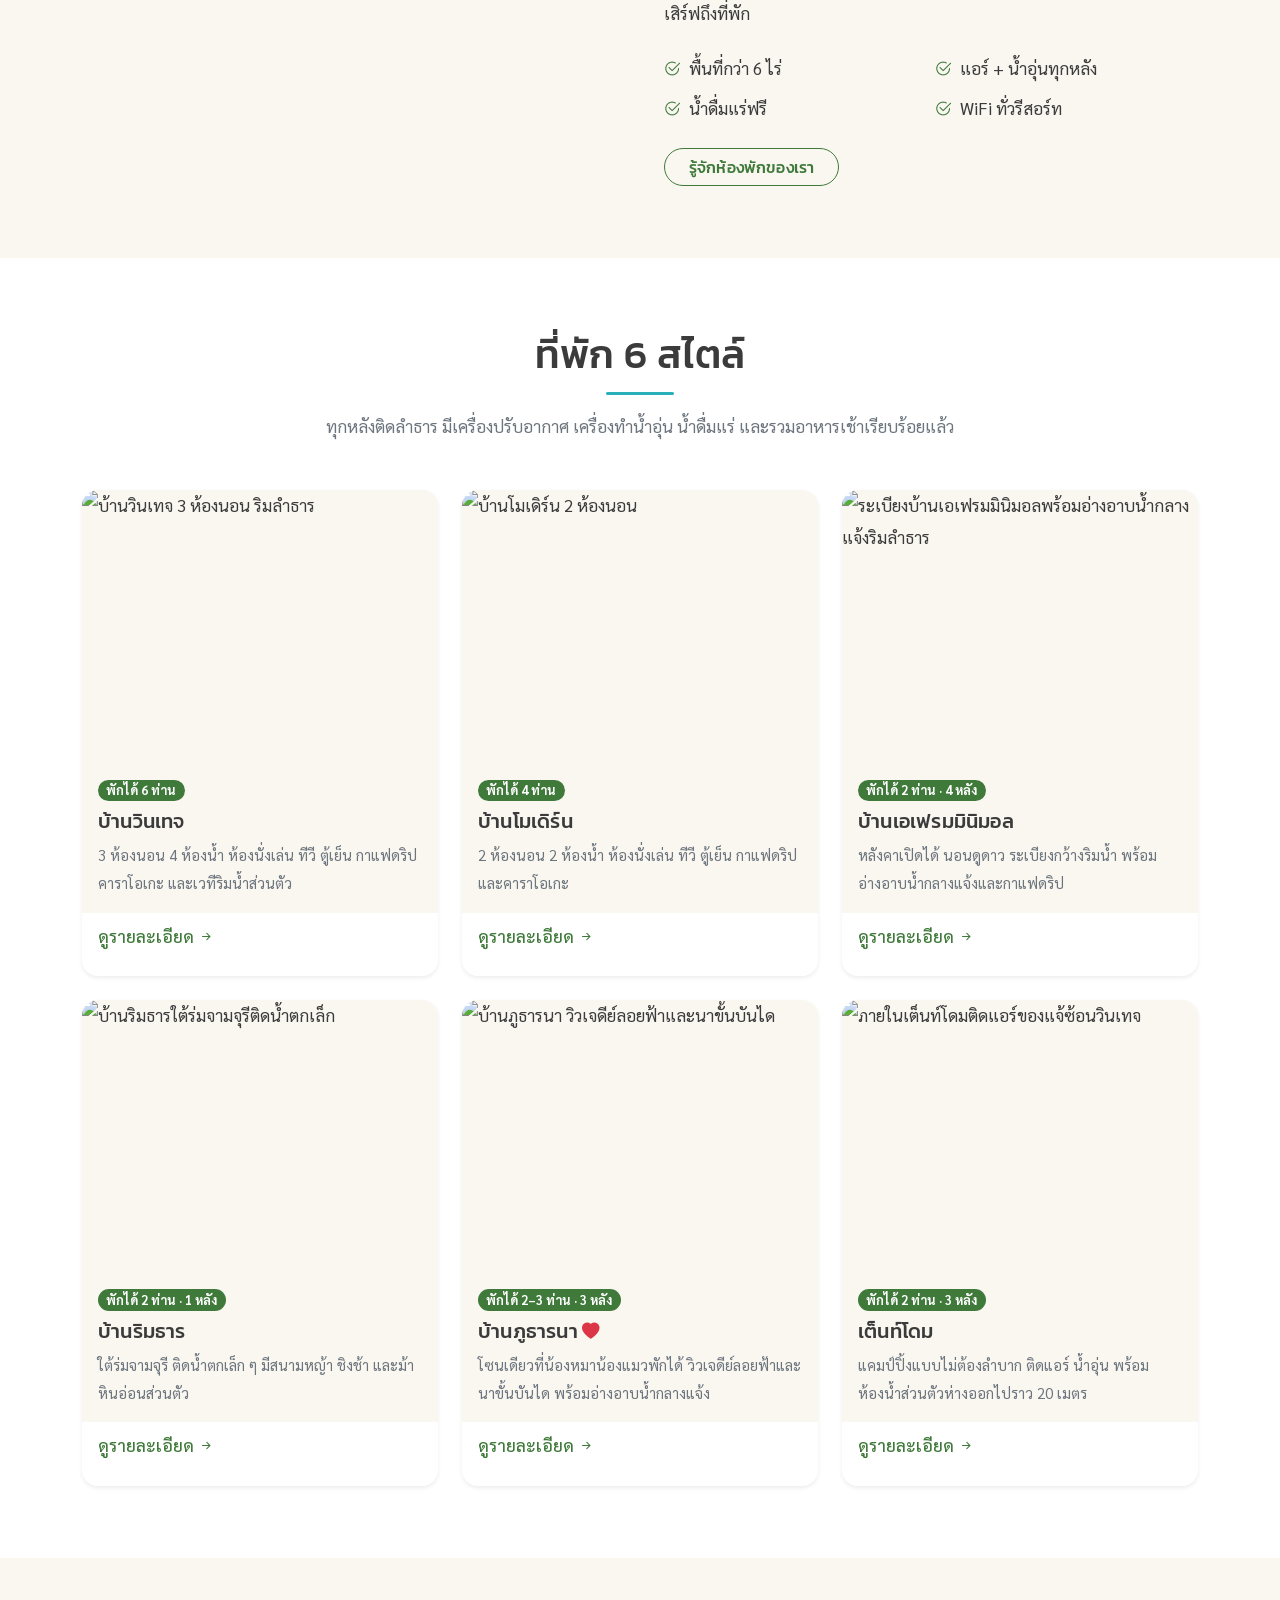
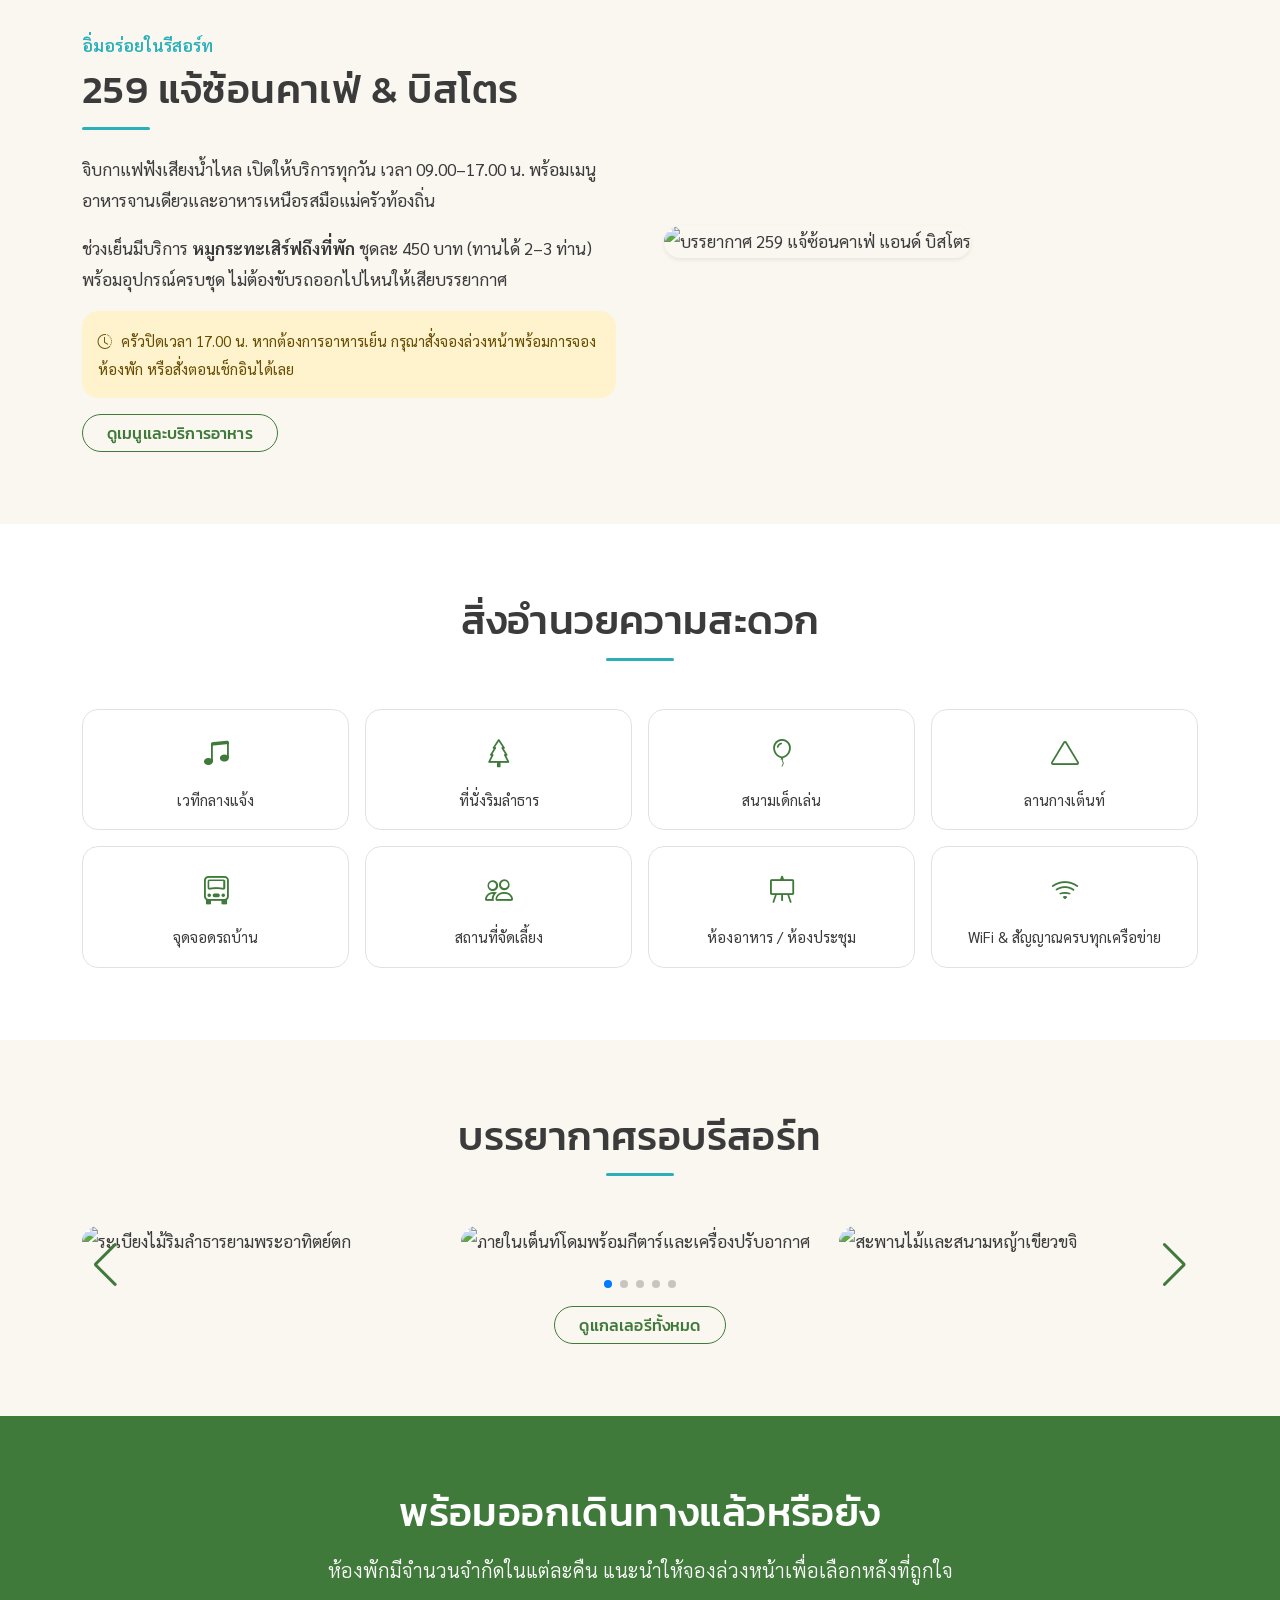
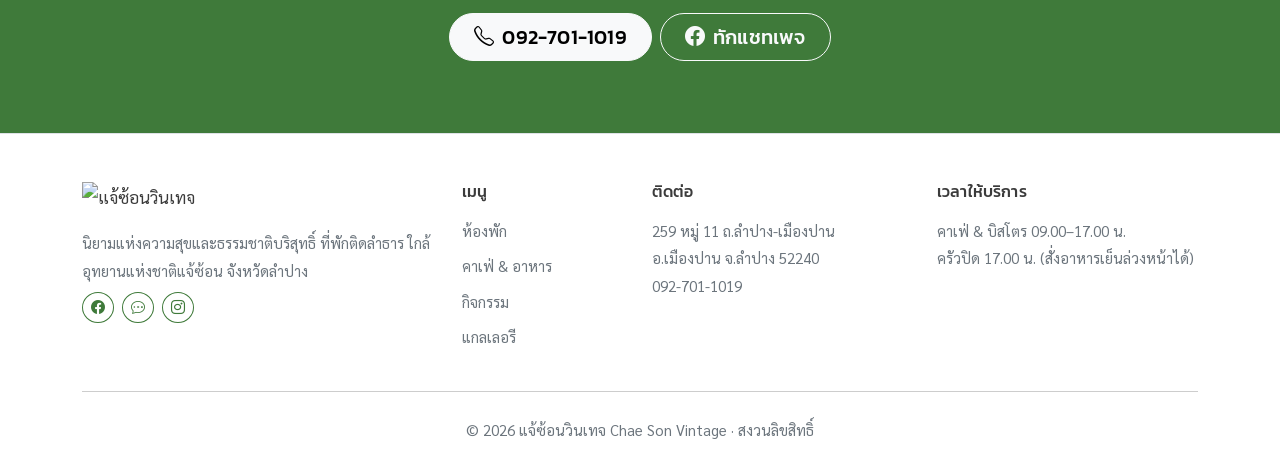
==== commit 9601f0fa: "Add New Version From AI (Claude from TH AI Passport)" ====
--- a/index.html
+++ b/index.html
@@ -1,555 +1,463 @@
 <!DOCTYPE html>
-<html lang="en">
-  <head>
-    <meta charset="utf-8">
-    <meta name="viewport" content="width=device-width, initial-scale=1">
-    <title>แจ้ซ้อนวินเทจ - Chae Son Vintage &mdash; สถานที่พิเศษ สำหรับคนพิเศษ</title>
-    <meta name="description" content="หนาวนี้ มาอาบน้ำแร่ แช่น้ำร้อน ที่อุทยานแห่งชาติแจ้ซ้อน อยากได้ที่พักดีๆ บรรยากาศดีๆ วิวดีๆ มีความเป็นส่วนตัว เชิญมาที่แจ้ซ้อนวินเทจ สถานที่พิเศษ สำหรับคนพิเศษ ในช่วงเวลาอันแสนพิเศษ สำหรับคุณและคนพิเศษของคุณ ใน ตำบลแจ้ซ้อน อำเภอเมืองปาน จังหวัดลำปาง">
-    <meta name="keywords" content="Chaeson,Lampang,Thailand,Vintage,Boutique,Hotel,แจ้ซ้อน,น้ำแร่,ลำปาง,อากาศหนาว,แจ้ซ้อนวินเทจ,ที่พัก,บูติก">
-    <link rel="canonical" href="https://www.chaesonvintage.com" />
-
-    <link rel="shortcut icon" href="asset/mainlogo.png" />
-    <link rel="apple-touch-icon" sizes="32x32" href="asset/mainlogo.png" />
-    <link rel="apple-touch-icon" sizes="76x76" href="asset/mainlogo.png" />
-    <link rel="apple-touch-icon" sizes="120x120" href="asset/mainlogo.png" />
-    <link rel="apple-touch-icon" sizes="152x152" href="asset/mainlogo.png" />
-
-    <meta name="dc.language" content="th" />
-    <meta name="dc.language.iso" content="th" />
-    <meta name="dc.publisher" content="#ChaesonVintage" />
-    <meta name="dc.title" content="แจ้ซ้อนวินเทจ - Chae Son Vintage  สถานที่พิเศษ สำหรับคนพิเศษ" />
-    <meta name="dc.description" content="หนาวนี้ มาอาบน้ำแร่ แช่น้ำร้อน ที่อุทยานแห่งชาติแจ้ซ้อน อยากได้ที่พักดีๆ บรรยากาศดีๆ วิวดีๆ มีความเป็นส่วนตัว เชิญมาที่แจ้ซ้อนวินเทจ สถานที่พิเศษ สำหรับคนพิเศษ ในช่วงเวลาอันแสนพิเศษ สำหรับคุณและคนพิเศษของคุณ ใน ตำบลแจ้ซ้อน อำเภอเมืองปาน จังหวัดลำปาง" />
-    <meta name="dc.date.issued" content="2019-11/02" />
-
-    <meta property="og:url" content="https://www.chaesonvintage.com" />
-    <meta property="og:title" content="แจ้ซ้อนวินเทจ - Chae Son Vintage  สถานที่พิเศษ สำหรับคนพิเศษ" />
-    <meta property="og:description" content="หนาวนี้ มาอาบน้ำแร่ แช่น้ำร้อน ที่อุทยานแห่งชาติแจ้ซ้อน อยากได้ที่พักดีๆ บรรยากาศดีๆ วิวดีๆ มีความเป็นส่วนตัว เชิญมาที่แจ้ซ้อนวินเทจ สถานที่พิเศษ สำหรับคนพิเศษ ในช่วงเวลาอันแสนพิเศษ สำหรับคุณและคนพิเศษของคุณ ใน ตำบลแจ้ซ้อน อำเภอเมืองปาน จังหวัดลำปาง" />
-    <meta property="og:type" content="article" />
-    <meta property="og:image" content="asset/scenery.jpg" />
-    <meta property="og:image:width" content="500" />
-    <meta property="og:image:type" content="image/jpg" />
-    <meta property="og:site_name" content="แจ้ซ้อนวินเทจ Chae Son Vintage" />
-    <meta property="og:locale" content="th" />
-
-    <link href="https://fonts.googleapis.com/css?family=Kanit:300,400|Sriracha&display=swap" rel="stylesheet">
-    <link rel="stylesheet" href="css/styles-merged.css">
-    <!-- <link rel="stylesheet" href="css/style.min.css"> -->
-    <link rel="stylesheet" href="css/style.css">
-
-    <!--[if lt IE 9]>
-      <script src="js/vendor/html5shiv.min.js"></script>
-      <script src="js/vendor/respond.min.js"></script>
-    <![endif]-->
-    <div id="fb-root"></div>
-<script async defer crossorigin="anonymous" src="https://connect.facebook.net/th_TH/sdk.js#xfbml=1&version=v5.0&appId=389712018153235&autoLogAppEvents=1"></script>
-  </head>
-  <body>
-    
-    <!-- Fixed navbar -->
-    
-    <nav class="navbar navbar-default navbar-fixed-top probootstrap-navbar">
-      <div class="container">
-        <div class="navbar-header">
-          <button type="button" class="navbar-toggle collapsed" data-toggle="collapse" data-target="#navbar-collapse" aria-expanded="false" aria-controls="navbar">
-            <span class="sr-only">Toggle navigation</span>
-            <span class="icon-bar"></span>
-            <span class="icon-bar"></span>
-            <span class="icon-bar"></span>
-          </button>
-          <a class="navbar-brand" href="index.html" title="แจ้ซ้อนวินเทจ - Chae Son Vintage"> แจ้ซ้อนวินเทจ</a>
-        </div>
-
-        <div id="navbar-collapse" class="navbar-collapse collapse">
-          <ul class="nav navbar-nav navbar-right kanit">
-            <li class="active"><a href="#" data-nav-section="welcome">หน้าแรก</a></li>
-            <li><a href="#" data-nav-section="specialties">ความพิเศษของเรา</a></li>
-            <li><a href="#" data-nav-section="menu">สถานที่ท่องเที่ยว</a></li>
-            <li><a href="#" data-nav-section="reservation">รายละเอียด และ ราคา</a></li>
-            <li><a href="#" data-nav-section="events">จองห้องพัก</a></li>
-            <li><a href="#" data-nav-section="contact">ติดต่อเรา</a></li>
-          </ul>
-        </div>
-      </div>
-    </nav>
-
-    <section class="flexslider" data-section="welcome">
-      <ul class="slides">
-        <li style="background-image: url(asset/scenery.jpg)" class="overlay" data-stellar-background-ratio="0.5">
-          <div class="container">
-            <div class="row">
-              <div class="col-md-8 col-md-offset-2">
-                <div class="probootstrap-slider-text text-center probootstrap-animate probootstrap-heading">
-                  <!-- <h1 class="primary-heading kanit">หนาวนี้..ที่แจ้ซ้อน</h1> -->
-                  <h3 class="secondary-heading kanit">หนาวนี้..ที่แจ้ซ้อน</h3>
-                  <p class="sub-heading kanit">สถานที่พิเศษ สำหรับคนพิเศษ ในช่วงเวลาอันแสนพิเศษ สำหรับคุณและคนพิเศษของคุณ</p>
-                </div>
-              </div>
-            </div>
-          </div>
-        </li>
-        <li style="background-image: url(asset/topview.jpeg)" class="overlay">
-          <div class="container">
-            <div class="row">
-              <div class="col-md-8 col-md-offset-2">
-                <div class="probootstrap-slider-text text-center probootstrap-animate probootstrap-heading">
-                  <!-- <h1 class="primary-heading">Dine</h1> -->
-                  <h3 class="secondary-heading kanit">บ้านสไตล์วินเทจ บนเนินหญ้า </h3>
-                  <p class="sub-heading kanit">เนื้อที่กว่า 2 ไร่ ใกล้บ่อน้ำร้อน อุทยานแห่งชาติแจ้ซ้อน โอบล้อมด้วยลำธารน้ำใส ข้ามไปเป็นนาขั้นบันได 
-                    อากาศเย็นสบายทั้งปี และมีช่วงเวลาอันแสนพิเศษในฤดูหนาว
-                  </p>
-                </div>
-              </div>
-            </div>
-          </div>
-          
-        </li>
-        <li style="background-image: url(asset/basket.jpg)" class="overlay">
-          <div class="container">
-            <div class="row">
-              <div class="col-md-8 col-md-offset-2">
-                <div class="probootstrap-slider-text text-center probootstrap-animate probootstrap-heading">
-                  <!-- <h1 class="primary-heading">Enjoy</h1> -->
-                  <h3 class="secondary-heading kanit">เพิ่มพลังชีวิต ใกล้ชิดธรรมชาติ</h3>
-                  <p class="sub-heading kanit">สูดหายใจให้เต็มปอด นั่งชิล ๆ ริมธาร เดินเล่นบนสนามหญ้า ชิงช้า สวนดอกไม้ และ ลานออกกำลังกาย</p>
-                </div>
-              </div>
-            </div>
-          </div>
+<html lang="th">
+<head>
+<meta charset="utf-8">
+<meta name="viewport" content="width=device-width, initial-scale=1">
+
+<title>แจ้ซ้อนวินเทจ | ที่พักแจ้ซ้อน ลำปาง ติดลำธาร ใกล้อุทยานแห่งชาติแจ้ซ้อน</title>
+<meta name="description" content="แจ้ซ้อนวินเทจ นิยามแห่งความสุขและธรรมชาติบริสุทธิ์ ที่พักติดลำธารบนพื้นที่กว่า 6 ไร่ อ.เมืองปาน จ.ลำปาง บ้านพัก 6 สไตล์ พร้อมอาหารเช้า คาเฟ่ริมน้ำ ใกล้อุทยานแห่งชาติแจ้ซ้อน">
+<meta name="keywords" content="แจ้ซ้อนวินเทจ, ที่พักแจ้ซ้อน, ที่พักลำปาง, ที่พักเมืองปาน, ที่พักติดลำธาร, อุทยานแห่งชาติแจ้ซ้อน, Chae Son Vintage">
+<meta name="robots" content="index, follow, max-image-preview:large">
+<meta name="author" content="แจ้ซ้อนวินเทจ Chae Son Vintage">
+<link rel="canonical" href="https://www.chaesonvintage.in.th/">
+
+<!-- Open Graph -->
+<meta property="og:type" content="website">
+<meta property="og:site_name" content="แจ้ซ้อนวินเทจ Chae Son Vintage">
+<meta property="og:locale" content="th_TH">
+<meta property="og:title" content="แจ้ซ้อนวินเทจ | ที่พักติดลำธาร แจ้ซ้อน ลำปาง">
+<meta property="og:description" content="นิยามแห่งความสุขและธรรมชาติบริสุทธิ์ บนสองฟากฝั่งโค้งน้ำที่สวยที่สุดของลำน้ำมอญ">
+<meta property="og:url" content="https://www.chaesonvintage.in.th/">
+<meta property="og:image" content="https://www.chaesonvintage.in.th/assets/img/deck-riverside.jpg">
+<meta property="og:image:alt" content="ระเบียงไม้ริมลำธารของแจ้ซ้อนวินเทจยามพระอาทิตย์ตก">
+<meta name="twitter:card" content="summary_large_image">
+
+<link rel="icon" href="assets/img/logo.png" type="image/png">
+
+<!-- Fonts -->
+<link rel="preconnect" href="https://fonts.googleapis.com">
+<link rel="preconnect" href="https://fonts.gstatic.com" crossorigin>
+<link href="https://fonts.googleapis.com/css2?family=Kanit:wght@300;400;500;600;700&family=Sarabun:wght@300;400;600&display=swap" rel="stylesheet">
+
+<!-- Libraries -->
+<link href="https://cdn.jsdelivr.net/npm/bootstrap@5.3.3/dist/css/bootstrap.min.css" rel="stylesheet">
+<link href="https://cdn.jsdelivr.net/npm/bootstrap-icons@1.11.3/font/bootstrap-icons.min.css" rel="stylesheet">
+<link href="https://cdn.jsdelivr.net/npm/aos@2.3.4/dist/aos.css" rel="stylesheet">
+<link href="https://cdn.jsdelivr.net/npm/swiper@11/swiper-bundle.min.css" rel="stylesheet">
+<link href="assets/css/style.css" rel="stylesheet">
+
+<!-- Schema.org -->
+<script type="application/ld+json">
+{
+  "@context": "https://schema.org",
+  "@type": "Resort",
+  "name": "แจ้ซ้อนวินเทจ Chae Son Vintage",
+  "alternateName": "Chae Son Vintage",
+  "description": "ที่พักติดลำธารบนพื้นที่กว่า 6 ไร่ ริมลำน้ำมอญ อ.เมืองปาน จ.ลำปาง ใกล้อุทยานแห่งชาติแจ้ซ้อน",
+  "url": "https://www.chaesonvintage.in.th/",
+  "logo": "https://www.chaesonvintage.in.th/assets/img/logo.png",
+  "image": "https://www.chaesonvintage.in.th/assets/img/deck-riverside.jpg",
+  "telephone": "+66927011019",
+  "priceRange": "฿฿",
+  "address": {
+    "@type": "PostalAddress",
+    "streetAddress": "259 หมู่ 11 ถนนลำปาง-เมืองปาน",
+    "addressLocality": "เมืองปาน",
+    "addressRegion": "ลำปาง",
+    "postalCode": "52240",
+    "addressCountry": "TH"
+  },
+  "amenityFeature": [
+    { "@type": "LocationFeatureSpecification", "name": "ที่พักติดลำธาร", "value": true },
+    { "@type": "LocationFeatureSpecification", "name": "เครื่องปรับอากาศ", "value": true },
+    { "@type": "LocationFeatureSpecification", "name": "เครื่องทำน้ำอุ่น", "value": true },
+    { "@type": "LocationFeatureSpecification", "name": "อาหารเช้า", "value": true },
+    { "@type": "LocationFeatureSpecification", "name": "WiFi ฟรี", "value": true },
+    { "@type": "LocationFeatureSpecification", "name": "ที่จอดรถ", "value": true },
+    { "@type": "LocationFeatureSpecification", "name": "ลานกางเต็นท์", "value": true },
+    { "@type": "LocationFeatureSpecification", "name": "รับสัตว์เลี้ยง (เฉพาะโซนภูธารนา)", "value": true }
+  ],
+  "sameAs": ["[facebook](https://www.facebook.com/chaesonvintage/)"]
+}
+</script>
+</head>
+
+<body>
+
+<!-- ======================= NAVBAR ======================= -->
+<nav class="navbar navbar-expand-lg navbar-cs sticky-top shadow-sm py-2">
+  <div class="container">
+    <a class="navbar-brand d-flex align-items-center gap-2" href="index.html">
+      <img src="assets/img/logo.png" alt="โลโก้แจ้ซ้อนวินเทจ" height="46">
+      <span class="visually-hidden">แจ้ซ้อนวินเทจ</span>
+    </a>
+    <button class="navbar-toggler border-0" type="button" data-bs-toggle="collapse"
+            data-bs-target="#mainNav" aria-controls="mainNav" aria-expanded="false" aria-label="เปิดเมนู">
+      <span class="navbar-toggler-icon"></span>
+    </button>
+    <div class="collapse navbar-collapse" id="mainNav">
+      <ul class="navbar-nav ms-auto align-items-lg-center gap-lg-1">
+        <li class="nav-item"><a class="nav-link" href="index.html">หน้าแรก</a></li>
+        <li class="nav-item"><a class="nav-link" href="rooms.html">ห้องพัก</a></li>
+        <li class="nav-item"><a class="nav-link" href="cafe.html">คาเฟ่ &amp; อาหาร</a></li>
+        <li class="nav-item"><a class="nav-link" href="activities.html">กิจกรรม &amp; ที่เที่ยว</a></li>
+        <li class="nav-item"><a class="nav-link" href="gallery.html">แกลเลอรี</a></li>
+        <li class="nav-item"><a class="nav-link" href="contact.html">ติดต่อเรา</a></li>
+        <li class="nav-item ms-lg-3">
+          <a class="btn btn-brand rounded-pill px-4" href="contact.html">
+            <i class="bi bi-calendar2-check me-1"></i>จองที่พัก
+          </a>
         </li>
       </ul>
-    </section>
-
-    <section class="probootstrap-section probootstrap-bg-white">
-      <div class="container">
-        <div class="row">
-          <div class="col-md-5 text-center probootstrap-animate">
-            <div class="probootstrap-heading dark">
-              <h1 class="primary-heading">แจ้ซ้อนวินเทจ</h1>
-              <h3 class="tin-secondary-heading ">บนลำปาง ปลายทางฝัน</h3>
-              <span class="seperator">* * *</span>
-            </div>
-            <p class="tin-hilight-p">หนาวนี้ มาอาบน้ำแร่ แช่น้ำร้อน ที่อุทยานแห่งชาติแจ้ซ้อน อยากได้ที่พักดีๆ บรรยากาศดีๆ วิวดีๆ มีความเป็นส่วนตัว
-              แจ้ซ้อนวินเทจ สถานที่พิเศษ สำหรับคนพิเศษ ที่อยากเชิญคุณมาสัมผัส ในช่วงเวลาอันแสนพิเศษ สำหรับคุณและคนพิเศษของคุณ</p>
-            <!-- <p><a href="#" class="probootstrap-custom-link">About Us</a></p> -->
-          </div>
-          <div class="col-md-6 col-md-push-1 probootstrap-animate">
-            <p><img src="asset/front-drone.jpeg" alt="แจ้ซ้อนวินเทจ ภาพบ้านทั้งหลัง" class="img-responsive"></p>
-          </div>
+    </div>
+  </div>
+</nav>
+
+<!-- ======================= HERO ======================= -->
+<header class="hero d-flex align-items-center text-white text-center">
+  <div class="container py-5">
+    <p class="text-uppercase mb-2 small" style="letter-spacing:.3em">Chae Son Vintage · Lampang</p>
+    <h1 class="display-3 fw-semibold mb-3" data-aos="fade-up">แจ้ซ้อนวินเทจ</h1>
+    <p class="lead mb-2" data-aos="fade-up" data-aos-delay="100">
+      นิยามแห่งความสุขและธรรมชาติบริสุทธิ์
+    </p>
+    <p class="mx-auto mb-4" style="max-width:720px" data-aos="fade-up" data-aos-delay="150">
+      บนพื้นที่กว่า 6 ไร่ ใต้ร่มเงาไม้ใหญ่ ตั้งอยู่บนสองฟากฝั่งโค้งน้ำที่สวยที่สุดของลำน้ำมอญ
+      ซึ่งไหลมาจากน้ำตกแจ้ซ้อน โอบล้อมด้วยแปลงดอกไม้ สนามหญ้า ทุ่งนา และภูเขา
+    </p>
+    <div class="d-flex flex-wrap justify-content-center gap-2" data-aos="fade-up" data-aos-delay="200">
+      <a href="rooms.html" class="btn btn-brand btn-lg rounded-pill px-4">ดูห้องพักทั้งหมด</a>
+      <a href="contact.html" class="btn btn-outline-light btn-lg rounded-pill px-4">สอบถาม / จอง</a>
+    </div>
+  </div>
+</header>
+
+<!-- ======================= จุดเด่น ======================= -->
+<section class="py-5 bg-white">
+  <div class="container py-lg-4">
+    <div class="row g-4 text-center">
+      <div class="col-6 col-lg-3" data-aos="fade-up">
+        <i class="bi bi-water fs-1 text-brand-teal"></i>
+        <h3 class="h6 mt-3 mb-1">ทุกหลังติดลำธาร</h3>
+        <p class="small text-secondary mb-0">ลงเล่นน้ำได้ วิวสวยทุกมุม</p>
+      </div>
+      <div class="col-6 col-lg-3" data-aos="fade-up" data-aos-delay="80">
+        <i class="bi bi-snow2 fs-1 text-brand-teal"></i>
+        <h3 class="h6 mt-3 mb-1">ลำปางหนาวมาก</h3>
+        <p class="small text-secondary mb-0">แต่แจ้ซ้อนหนาวกว่า</p>
+      </div>
+      <div class="col-6 col-lg-3" data-aos="fade-up" data-aos-delay="160">
+        <i class="bi bi-car-front fs-1 text-brand-teal"></i>
+        <h3 class="h6 mt-3 mb-1">เดินทางสะดวก</h3>
+        <p class="small text-secondary mb-0">ไม่ต้องขึ้นเขา รถเก๋งถึงที่</p>
+      </div>
+      <div class="col-6 col-lg-3" data-aos="fade-up" data-aos-delay="240">
+        <i class="bi bi-cup-hot fs-1 text-brand-teal"></i>
+        <h3 class="h6 mt-3 mb-1">รวมอาหารเช้า</h3>
+        <p class="small text-secondary mb-0">พร้อมคาเฟ่ริมน้ำในรีสอร์ท</p>
+      </div>
+    </div>
+  </div>
+</section>
+
+<!-- ======================= เกี่ยวกับเรา ======================= -->
+<section class="py-5" id="about">
+  <div class="container py-lg-4">
+    <div class="row align-items-center g-5">
+      <div class="col-lg-6" data-aos="fade-right">
+        <img src="assets/img/garden-bridge.jpg" class="img-fluid rounded-4 shadow-sm"
+             alt="สนามหญ้าและสะพานไม้ข้ามลำธารภายในแจ้ซ้อนวินเทจ" loading="lazy">
+      </div>
+      <div class="col-lg-6" data-aos="fade-left">
+        <h2 class="section-title text-start h1 mb-4">ร่มรื่น เงียบสงบ<br>ริมลำน้ำมอญ</h2>
+        <p>
+          แจ้ซ้อนวินเทจ คือที่พักสุดชิคติดลำธาร ใน อ.เมืองปาน จ.ลำปาง ห่างจากอุทยานแห่งชาติแจ้ซ้อนเพียงไม่กี่นาที
+          เราออกแบบทุกมุมให้คุณได้ใกล้ชิดธรรมชาติที่สุด ตั้งแต่เสียงน้ำไหลหน้าระเบียง สนามหญ้ากว้าง
+          ไปจนถึงวิวทุ่งนาและภูเขาที่เปลี่ยนสีไปตามฤดูกาล
+        </p>
+        <p class="mb-4">
+          ไม่ว่าจะมาพักผ่อนแบบคู่รัก มาเป็นครอบครัว หรือมาสังสรรค์กับกลุ่มเพื่อน
+          เรามีบ้านพักให้เลือกถึง 6 สไตล์ พร้อมเวทีกลางแจ้ง ที่นั่งริมลำธาร และบริการอาหารเสิร์ฟถึงที่พัก
+        </p>
+        <ul class="list-unstyled row row-cols-1 row-cols-sm-2 g-2 mb-4">
+          <li class="col"><i class="bi bi-check2-circle text-brand me-2"></i>พื้นที่กว่า 6 ไร่</li>
+          <li class="col"><i class="bi bi-check2-circle text-brand me-2"></i>แอร์ + น้ำอุ่นทุกหลัง</li>
+          <li class="col"><i class="bi bi-check2-circle text-brand me-2"></i>น้ำดื่มแร่ฟรี</li>
+          <li class="col"><i class="bi bi-check2-circle text-brand me-2"></i>WiFi ทั่วรีสอร์ท</li>
+        </ul>
+        <a href="rooms.html" class="btn btn-outline-brand rounded-pill px-4">รู้จักห้องพักของเรา</a>
+      </div>
+    </div>
+  </div>
+</section>
+
+<!-- ======================= ห้องพักแนะนำ ======================= -->
+<section class="py-5 bg-white" id="rooms-preview">
+  <div class="container py-lg-4">
+    <header class="text-center mb-5">
+      <h2 class="section-title display-6">ที่พัก 6 สไตล์</h2>
+      <p class="text-secondary mt-3 mb-0">
+        ทุกหลังติดลำธาร มีเครื่องปรับอากาศ เครื่องทำน้ำอุ่น น้ำดื่มแร่ และรวมอาหารเช้าเรียบร้อยแล้ว
+      </p>
+    </header>
+
+    <div class="row g-4">
+      <!-- 1 -->
+      <div class="col-md-6 col-lg-4" data-aos="fade-up">
+        <article class="card h-100 border-0 shadow-sm rounded-4 overflow-hidden card-lift">
+          <div class="ratio ratio-4x3 ratio-room">
+            <img src="https://placehold.co/800x600/e9f1e4/3f7a3a?text=Vintage+House" alt="บ้านวินเทจ 3 ห้องนอน ริมลำธาร" loading="lazy">
+          </div>
+          <div class="card-body">
+            <span class="badge rounded-pill bg-brand mb-2">พักได้ 6 ท่าน</span>
+            <h3 class="h5 card-title">บ้านวินเทจ</h3>
+            <p class="card-text small text-secondary mb-0">
+              3 ห้องนอน 4 ห้องน้ำ ห้องนั่งเล่น ทีวี ตู้เย็น กาแฟดริป คาราโอเกะ และเวทีริมน้ำส่วนตัว
+            </p>
+          </div>
+          <div class="card-footer bg-white border-0 pb-4">
+            <a href="rooms.html#vintage-house" class="stretched-link text-decoration-none fw-medium text-brand">
+              ดูรายละเอียด <i class="bi bi-arrow-right-short"></i>
+            </a>
+          </div>
+        </article>
+      </div>
+      <!-- 2 -->
+      <div class="col-md-6 col-lg-4" data-aos="fade-up" data-aos-delay="80">
+        <article class="card h-100 border-0 shadow-sm rounded-4 overflow-hidden card-lift">
+          <div class="ratio ratio-4x3 ratio-room">
+            <img src="https://placehold.co/800x600/e9f1e4/3f7a3a?text=Modern+House" alt="บ้านโมเดิร์น 2 ห้องนอน" loading="lazy">
+          </div>
+          <div class="card-body">
+            <span class="badge rounded-pill bg-brand mb-2">พักได้ 4 ท่าน</span>
+            <h3 class="h5 card-title">บ้านโมเดิร์น</h3>
+            <p class="card-text small text-secondary mb-0">
+              2 ห้องนอน 2 ห้องน้ำ ห้องนั่งเล่น ทีวี ตู้เย็น กาแฟดริป และคาราโอเกะ
+            </p>
+          </div>
+          <div class="card-footer bg-white border-0 pb-4">
+            <a href="rooms.html#modern-house" class="stretched-link text-decoration-none fw-medium text-brand">
+              ดูรายละเอียด <i class="bi bi-arrow-right-short"></i>
+            </a>
+          </div>
+        </article>
+      </div>
+      <!-- 3 -->
+      <div class="col-md-6 col-lg-4" data-aos="fade-up" data-aos-delay="160">
+        <article class="card h-100 border-0 shadow-sm rounded-4 overflow-hidden card-lift">
+          <div class="ratio ratio-4x3 ratio-room">
+            <img src="assets/img/deck-riverside.jpg" alt="ระเบียงบ้านเอเฟรมมินิมอลพร้อมอ่างอาบน้ำกลางแจ้งริมลำธาร" loading="lazy">
+          </div>
+          <div class="card-body">
+            <span class="badge rounded-pill bg-brand mb-2">พักได้ 2 ท่าน · 4 หลัง</span>
+            <h3 class="h5 card-title">บ้านเอเฟรมมินิมอล</h3>
+            <p class="card-text small text-secondary mb-0">
+              หลังคาเปิดได้ นอนดูดาว ระเบียงกว้างริมน้ำ พร้อมอ่างอาบน้ำกลางแจ้งและกาแฟดริป
+            </p>
+          </div>
+          <div class="card-footer bg-white border-0 pb-4">
+            <a href="rooms.html#aframe" class="stretched-link text-decoration-none fw-medium text-brand">
+              ดูรายละเอียด <i class="bi bi-arrow-right-short"></i>
+            </a>
+          </div>
+        </article>
+      </div>
+      <!-- 4 -->
+      <div class="col-md-6 col-lg-4" data-aos="fade-up">
+        <article class="card h-100 border-0 shadow-sm rounded-4 overflow-hidden card-lift">
+          <div class="ratio ratio-4x3 ratio-room">
+            <img src="https://placehold.co/800x600/e9f1e4/3f7a3a?text=Rim+Tharn+House" alt="บ้านริมธารใต้ร่มจามจุรีติดน้ำตกเล็ก" loading="lazy">
+          </div>
+          <div class="card-body">
+            <span class="badge rounded-pill bg-brand mb-2">พักได้ 2 ท่าน · 1 หลัง</span>
+            <h3 class="h5 card-title">บ้านริมธาร</h3>
+            <p class="card-text small text-secondary mb-0">
+              ใต้ร่มจามจุรี ติดน้ำตกเล็ก ๆ มีสนามหญ้า ชิงช้า และม้าหินอ่อนส่วนตัว
+            </p>
+          </div>
+          <div class="card-footer bg-white border-0 pb-4">
+            <a href="rooms.html#rimtharn" class="stretched-link text-decoration-none fw-medium text-brand">
+              ดูรายละเอียด <i class="bi bi-arrow-right-short"></i>
+            </a>
+          </div>
+        </article>
+      </div>
+      <!-- 5 -->
+      <div class="col-md-6 col-lg-4" data-aos="fade-up" data-aos-delay="80">
+        <article class="card h-100 border-0 shadow-sm rounded-4 overflow-hidden card-lift">
+          <div class="ratio ratio-4x3 ratio-room">
+            <img src="https://placehold.co/800x600/e9f1e4/3f7a3a?text=Phu+Tharn+Na" alt="บ้านภูธารนา วิวเจดีย์ลอยฟ้าและนาขั้นบันได" loading="lazy">
+          </div>
+          <div class="card-body">
+            <span class="badge rounded-pill bg-brand mb-2">พักได้ 2–3 ท่าน · 3 หลัง</span>
+            <h3 class="h5 card-title">บ้านภูธารนา <i class="bi bi-heart-fill text-danger small"></i></h3>
+            <p class="card-text small text-secondary mb-0">
+              โซนเดียวที่น้องหมาน้องแมวพักได้ วิวเจดีย์ลอยฟ้าและนาขั้นบันได พร้อมอ่างอาบน้ำกลางแจ้ง
+            </p>
+          </div>
+          <div class="card-footer bg-white border-0 pb-4">
+            <a href="rooms.html#phutharnna" class="stretched-link text-decoration-none fw-medium text-brand">
+              ดูรายละเอียด <i class="bi bi-arrow-right-short"></i>
+            </a>
+          </div>
+        </article>
+      </div>
+      <!-- 6 -->
+      <div class="col-md-6 col-lg-4" data-aos="fade-up" data-aos-delay="160">
+        <article class="card h-100 border-0 shadow-sm rounded-4 overflow-hidden card-lift">
+          <div class="ratio ratio-4x3 ratio-room">
+            <img src="assets/img/dome-tent-interior.jpg" alt="ภายในเต็นท์โดมติดแอร์ของแจ้ซ้อนวินเทจ" loading="lazy">
+          </div>
+          <div class="card-body">
+            <span class="badge rounded-pill bg-brand mb-2">พักได้ 2 ท่าน · 3 หลัง</span>
+            <h3 class="h5 card-title">เต็นท์โดม</h3>
+            <p class="card-text small text-secondary mb-0">
+              แคมป์ปิ้งแบบไม่ต้องลำบาก ติดแอร์ น้ำอุ่น พร้อมห้องน้ำส่วนตัวห่างออกไปราว 20 เมตร
+            </p>
+          </div>
+          <div class="card-footer bg-white border-0 pb-4">
+            <a href="rooms.html#dome" class="stretched-link text-decoration-none fw-medium text-brand">
+              ดูรายละเอียด <i class="bi bi-arrow-right-short"></i>
+            </a>
+          </div>
+        </article>
+      </div>
+    </div>
+  </div>
+</section>
+
+<!-- ======================= คาเฟ่ ======================= -->
+<section class="py-5">
+  <div class="container py-lg-4">
+    <div class="row align-items-center g-5 flex-lg-row-reverse">
+      <div class="col-lg-6" data-aos="fade-left">
+        <img src="https://placehold.co/900x650/e9f1e4/3f7a3a?text=259+Chaeson+Cafe" class="img-fluid rounded-4 shadow-sm"
+             alt="บรรยากาศ 259 แจ้ซ้อนคาเฟ่ แอนด์ บิสโตร" loading="lazy">
+      </div>
+      <div class="col-lg-6" data-aos="fade-right">
+        <p class="text-brand-teal fw-semibold mb-1">อิ่มอร่อยในรีสอร์ท</p>
+        <h2 class="section-title text-start h1 mb-4">259 แจ้ซ้อนคาเฟ่ &amp; บิสโตร</h2>
+        <p>
+          จิบกาแฟฟังเสียงน้ำไหล เปิดให้บริการทุกวัน เวลา 09.00–17.00 น.
+          พร้อมเมนูอาหารจานเดียวและอาหารเหนือรสมือแม่ครัวท้องถิ่น
+        </p>
+        <p>
+          ช่วงเย็นมีบริการ <strong>หมูกระทะเสิร์ฟถึงที่พัก</strong> ชุดละ 450 บาท
+          (ทานได้ 2–3 ท่าน) พร้อมอุปกรณ์ครบชุด ไม่ต้องขับรถออกไปไหนให้เสียบรรยากาศ
+        </p>
+        <div class="alert alert-warning border-0 rounded-4 small">
+          <i class="bi bi-clock-history me-1"></i>
+          ครัวปิดเวลา 17.00 น. หากต้องการอาหารเย็น กรุณาสั่งจองล่วงหน้าพร้อมการจองห้องพัก
+          หรือสั่งตอนเช็กอินได้เลย
         </div>
-        <!-- END row -->
-      </div>
-    </section>
-
-    <section class="probootstrap-section-bg overlay" style="background-image: url(asset/direction.jpg);" data-stellar-background-ratio="0.5" data-section="specialties">
-      <div class="container">
-        <div class="row">
-          <div class="col-md-12 text-center probootstrap-animate">
-            <div class="probootstrap-heading">
-              <h2 class="primary-heading" style="color:white;">สถานที่พิเศษ</h2>
-              <h3 class="secondary-heading">สำหรับคนพิเศษ</h3>
-            </div>
-          </div>
+        <a href="cafe.html" class="btn btn-outline-brand rounded-pill px-4">ดูเมนูและบริการอาหาร</a>
+      </div>
+    </div>
+  </div>
+</section>
+
+<!-- ======================= สิ่งอำนวยความสะดวก ======================= -->
+<section class="py-5 bg-white">
+  <div class="container py-lg-4">
+    <header class="text-center mb-5">
+      <h2 class="section-title display-6">สิ่งอำนวยความสะดวก</h2>
+    </header>
+    <div class="row row-cols-2 row-cols-md-3 row-cols-lg-4 g-3">
+      <div class="col" data-aos="zoom-in"><div class="border rounded-4 p-3 h-100 text-center"><i class="bi bi-music-note-beamed fs-3 text-brand"></i><p class="mb-0 small mt-2">เวทีกลางแจ้ง</p></div></div>
+      <div class="col" data-aos="zoom-in" data-aos-delay="50"><div class="border rounded-4 p-3 h-100 text-center"><i class="bi bi-tree fs-3 text-brand"></i><p class="mb-0 small mt-2">ที่นั่งริมลำธาร</p></div></div>
+      <div class="col" data-aos="zoom-in" data-aos-delay="100"><div class="border rounded-4 p-3 h-100 text-center"><i class="bi bi-balloon fs-3 text-brand"></i><p class="mb-0 small mt-2">สนามเด็กเล่น</p></div></div>
+      <div class="col" data-aos="zoom-in" data-aos-delay="150"><div class="border rounded-4 p-3 h-100 text-center"><i class="bi bi-triangle fs-3 text-brand"></i><p class="mb-0 small mt-2">ลานกางเต็นท์</p></div></div>
+      <div class="col" data-aos="zoom-in"><div class="border rounded-4 p-3 h-100 text-center"><i class="bi bi-truck-front fs-3 text-brand"></i><p class="mb-0 small mt-2">จุดจอดรถบ้าน</p></div></div>
+      <div class="col" data-aos="zoom-in" data-aos-delay="50"><div class="border rounded-4 p-3 h-100 text-center"><i class="bi bi-people fs-3 text-brand"></i><p class="mb-0 small mt-2">สถานที่จัดเลี้ยง</p></div></div>
+      <div class="col" data-aos="zoom-in" data-aos-delay="100"><div class="border rounded-4 p-3 h-100 text-center"><i class="bi bi-easel fs-3 text-brand"></i><p class="mb-0 small mt-2">ห้องอาหาร / ห้องประชุม</p></div></div>
+      <div class="col" data-aos="zoom-in" data-aos-delay="150"><div class="border rounded-4 p-3 h-100 text-center"><i class="bi bi-wifi fs-3 text-brand"></i><p class="mb-0 small mt-2">WiFi &amp; สัญญาณครบทุกเครือข่าย</p></div></div>
+    </div>
+  </div>
+</section>
+
+<!-- ======================= ภาพบรรยากาศ (Swiper) ======================= -->
+<section class="py-5">
+  <div class="container py-lg-4">
+    <header class="text-center mb-5">
+      <h2 class="section-title display-6">บรรยากาศรอบรีสอร์ท</h2>
+    </header>
+    <div class="swiper cs-swiper pb-5">
+      <div class="swiper-wrapper">
+        <div class="swiper-slide"><img src="assets/img/deck-riverside.jpg" class="img-fluid rounded-4 w-100" alt="ระเบียงไม้ริมลำธารยามพระอาทิตย์ตก" loading="lazy"></div>
+        <div class="swiper-slide"><img src="assets/img/dome-tent-interior.jpg" class="img-fluid rounded-4 w-100" alt="ภายในเต็นท์โดมพร้อมกีตาร์และเครื่องปรับอากาศ" loading="lazy"></div>
+        <div class="swiper-slide"><img src="assets/img/garden-bridge.jpg" class="img-fluid rounded-4 w-100" alt="สะพานไม้และสนามหญ้าเขียวขจี" loading="lazy"></div>
+        <div class="swiper-slide"><img src="https://placehold.co/900x600/e9f1e4/3f7a3a?text=Rice+Field+View" class="img-fluid rounded-4 w-100" alt="วิวทุ่งนาขั้นบันไดจากรีสอร์ท" loading="lazy"></div>
+        <div class="swiper-slide"><img src="https://placehold.co/900x600/e9f1e4/3f7a3a?text=Stream" class="img-fluid rounded-4 w-100" alt="ลำน้ำมอญที่ไหลผ่านรีสอร์ท" loading="lazy"></div>
+      </div>
+      <div class="swiper-pagination"></div>
+      <div class="swiper-button-prev text-brand"></div>
+      <div class="swiper-button-next text-brand"></div>
+    </div>
+    <div class="text-center">
+      <a href="gallery.html" class="btn btn-outline-brand rounded-pill px-4">ดูแกลเลอรีทั้งหมด</a>
+    </div>
+  </div>
+</section>
+
+<!-- ======================= CTA ======================= -->
+<section class="py-5 bg-brand text-white text-center">
+  <div class="container py-lg-4">
+    <h2 class="display-6 mb-3">พร้อมออกเดินทางแล้วหรือยัง</h2>
+    <p class="lead mb-4">ห้องพักมีจำนวนจำกัดในแต่ละคืน แนะนำให้จองล่วงหน้าเพื่อเลือกหลังที่ถูกใจ</p>
+    <div class="d-flex flex-wrap justify-content-center gap-2">
+      <a href="tel:+66927011019" class="btn btn-light btn-lg rounded-pill px-4"><i class="bi bi-telephone me-2"></i>092-701-1019</a>
+      <a href="[facebook](https://www.facebook.com/chaesonvintage/)" class="btn btn-outline-light btn-lg rounded-pill px-4" rel="noopener" target="_blank"><i class="bi bi-facebook me-2"></i>ทักแชทเพจ</a>
+    </div>
+  </div>
+</section>
+
+<!-- ======================= FOOTER ======================= -->
+<footer class="bg-white pt-5 pb-4 border-top">
+  <div class="container">
+    <div class="row g-4">
+      <div class="col-lg-4">
+        <img src="assets/img/logo.png" alt="แจ้ซ้อนวินเทจ" height="60" class="mb-3">
+        <p class="small text-secondary mb-2">
+          นิยามแห่งความสุขและธรรมชาติบริสุทธิ์ ที่พักติดลำธาร ใกล้อุทยานแห่งชาติแจ้ซ้อน จังหวัดลำปาง
+        </p>
+        <div class="d-flex gap-2">
+          <a href="[facebook](https://www.facebook.com/chaesonvintage/)" class="btn btn-sm btn-outline-brand rounded-circle" target="_blank" rel="noopener" aria-label="Facebook"><i class="bi bi-facebook"></i></a>
+          <a href="#" class="btn btn-sm btn-outline-brand rounded-circle" aria-label="LINE"><i class="bi bi-chat-dots"></i></a>
+          <a href="#" class="btn btn-sm btn-outline-brand rounded-circle" aria-label="Instagram"><i class="bi bi-instagram"></i></a>
         </div>
       </div>
-    </section>
-     <!-- probootstrap-bg-white -->
-    <section class="probootstrap-section">
-      <div class="container">
-        <div class="row">
-          <div class="probootstrap-cell-retro">
-            <div class="half">
-
-              <div class="probootstrap-cell probootstrap-animate" data-animate-effect="fadeIn">
-                <div class="image" style="background-image: url(asset/chair.jpg);"></div>
-                <div class="text text-center">
-                  <h3>สนามหญ้า ชิงช้า และสวนดอกไม้</h3>
-                  <p>ลานออกกำลังกาย เวทีกลางแจ้ง นักถ่ายรูปชิค ๆ กับคนพิเศษของคุณ </p>
-                </div>
-              </div>
-              <div class="probootstrap-cell reverse probootstrap-animate" data-animate-effect="fadeIn">
-                <div class="image" style="background-image: url(asset/waterfront1.jpg);"></div>
-                <div class="text text-center">
-                  <h3>ที่นั่งชิล ๆ ริมธาร</h3>
-                  <p>เย็นสบายกับสายน้ำใสของคลองแม่มอญ สูดอากาศบริสุทธิ์ ให้ชีวิตกลับมามีชีวิตชีวาอีกครั้ง</p>
-                </div>
-              </div>
-              <div class="probootstrap-cell  probootstrap-animate" data-animate-effect="fadeIn">
-                <div class="image" style="background-image: url(asset/outview.jpg);"></div>
-                <div class="text text-center">
-                  <h3>ชมวิวสุดงดงาม บนแดนปลายทางฝัน</h3>
-                  <p>บ้านตั้งอยู่บนเนินหญ้าพื้นที่กว่า 2 ไร่ โอบล้อมด้วยลำธารน้ำใส ข้ามไปเป็นนาขั้นบันได วิวภูเขา วัดพระพุทธบาทสุทธาวาส</p>
-                </div>
-              </div>
-
-            </div>
-            <div class="half">
-              <div class="probootstrap-cell probootstrap-animate" data-animate-effect="fadeIn">
-                <div class="image" style="background-image: url(asset/livingroom.jpg);"></div>
-                <div class="text text-center">
-                  <h3>อบอุ่น และ ใช้เวลาร่วมกัน</h3>
-                  <p>ห้องรับแขกใหญ่ พร้อมคาราโอเกะ รักษาความเป็นส่วนตัวให้คุณด้วยการรับเพียง 1 คณะ ต่อคืน</p>
-                </div>
-              </div>
-              <div class="probootstrap-cell  reverse probootstrap-animate" data-animate-effect="fadeIn">
-                <div class="image" style="background-image: url(asset/bedroom1.jpg);"></div>
-                <div class="text text-center">
-                  <h3>1 ห้องนอนเตียงเดี่ยว และ 2 ห้องนอนเตียงคู่</h3>
-                  <p>โรแมนติกกับคนพิเศษของคุณ ด้วยเตียงนุ่ม ๆ ที่ห้องมีระเบียงและที่นั่งจิบกาแฟ แลวิวส่วนตัว </p>
-                </div>
-              </div>
-            
-              <div class="probootstrap-cell probootstrap-animate" data-animate-effect="fadeIn">
-                <div class="image" style="background-image: url(asset/livingroom2.jpg);"></div>
-                <div class="text text-center">
-                  <h3>สิ่งอำนวยความสะดวกครบครัน</h3>
-                  <p>สะดวกสะบายด้วย 4 ห้องน้ำ เครื่องทำน้ำอุ่น ห้องทำครัวเล็กๆ 
-                    และเครื่องปรับอากาศ สำหรับท่องเที่ยวได้ทุกฤดูกาล</p>
-                </div>
-              </div>
-              
-            </div>
-          </div>
-        </div>
-      </div>
-    </section>
-
-    <section class="probootstrap-section-bg overlay" style="background-image: url(asset/backview.jpg);"  data-stellar-background-ratio="0.5"  data-section="menu">
-      <div class="container">
-        <div class="row">
-          <div class="col-md-12 text-center probootstrap-animate">
-            <div class="probootstrap-heading">
-              <h2 class="primary-heading " style="color:white;">สถานที่ใกล้เคียง</h2>
-              <h3 class="secondary-heading">มาแจ้ซ้อนที่เดียว เที่ยวครบเครื่อง</h3>
-            </div>
-          </div>
-        </div>
-      </div>
-    </section>
-
-    <section class="probootstrap-section probootstrap-bg-white">
-      <div class="container">
-        <div class="row">
-          <div class="col-md-6">
-            <ul class="menus">
-              <li>
-                <figure class="image"><img src="asset/chaeson-national.jpg" alt="อุทยานแห่งชาติแจ้ซ้อน"></figure>
-                <div class="text">
-                  <span class="price"> 4.6 KM</span>
-                  <h3>อุทยานแห่งชาติแจ้ซ้อน</h3>
-                  <p>สุดฟินกับการแช่น้ำร้อน ออนเซ็นเมืองไทย และชิมไข่น้ำแร่อันเลื่องชื่อ ของอำเภอเมืองปาน</p>
-                </div>
-              </li>
-              <li>
-                <figure class="image"><img src="asset/pameang.jpg" alt="บ้านป่าเหมี้ยง"></figure>
-                <div class="text">
-                  <span class="price">18.8 KM</span>
-                  <h3>บ้านป่าเหมี้ยง</h3>
-                  <p>หมู่บ้านบนภูเขา โอบกอดด้วยธรรมชาติ แหล่งทำสวนเหมี้ยง และที่ปลูกกาแฟอาราบิกาชั้นดี</p>
-                </div>
-              </li>
-              <!-- <li>
-                <figure class="image"><img src="img/img_square_3.jpg" alt="Free Bootstrap Template by uicookies.com"></figure>
-                <div class="text">
-                  <span class="price">$22.99</span>
-                  <h3>Roast Beef (4 sticks)</h3>
-                  <p>Crab / Potatoes / Rice</p>
-                </div>
-              </li>
-              <li>
-                <figure class="image"><img src="img/img_square_4.jpg" alt="Free Bootstrap Template by uicookies.com"></figure>
-                <div class="text">
-                  <span class="price">$22.99</span>
-                  <h3>Salted Fried Chicken</h3>
-                  <p>Crab / Potatoes / Rice</p>
-                </div>
-              </li> -->
-            </ul>
-          </div>
-          <div class="col-md-6">
-            <ul class="menus">
-              <li>
-                <figure class="image"><img src="asset/kewfin.jpg" alt="กิ่วฝิ่น"></figure>
-                <div class="text">
-                  <span class="price">24.1 KM</span>
-                  <h3>กิ่วฝิ่น</h3>
-                  <p>มากิ่วฝิ่นจะฟินไปไหน สัมผัสอากาศหนาว บนยอดดอยม่อนล้าน ที่ความสูง 1,517 เมตรจากระดับน้ำทะเล</p>
-                </div>
-              </li>
-              <li>
-                <figure class="image"><img src="asset/maejam.jpg" alt="ดอยแม่แจ๋ม จาก Sanook.com"></figure>
-                <div class="text">
-                  <span class="price">25.5 KM</span>
-                  <h3>ดอยแม่แจ๋ม</h3>
-                  <p>แหล่งกาแฟชั้นดี สตอว์เบอร์รี่ชั้นยอด รวมถึงชิมผักผลไม้เมืองหนาว และจุดเช็คอินสุดชิคมากมาย</p>
-                </div>
-              </li>
-              <!-- <li>
-                <figure class="image"><img src="img/img_square_2.jpg" alt="Free Bootstrap Template by uicookies.com"></figure>
-                <div class="text">
-                  <span class="price">$22.99</span>
-                  <h3>Salted Fried Chicken</h3>
-                  <p>Crab / Potatoes / Rice</p>
-                </div>
-              </li>
-              <li>
-                <figure class="image"><img src="img/img_square_3.jpg" alt="Free Bootstrap Template by uicookies.com"></figure>
-                <div class="text">
-                  <span class="price">$22.99</span>
-                  <h3>Tuna Roast Source</h3>
-                  <p>Crab / Potatoes / Rice</p>
-                </div>
-              </li> -->
-            </ul>
-          </div>
-        </div>
-      </div>
-    </section>
-
-    <section class="probootstrap-section-bg overlay" style="background-image: url(asset/livingroom3.jpg);"  data-stellar-background-ratio="0.5" data-section="reservation">
-      <div class="container">
-        <div class="row">
-          <div class="col-md-12 text-center probootstrap-animate">
-            <div class="probootstrap-heading">
-              <h2 class="primary-heading">Info & Price</h2>
-              <h3 class="secondary-heading">พร้อมแล้วที่จะมาสัมผัสประสบการณ์พิเศษด้วยกัน</h3>
-            </div>
-          </div>
-        </div>
-      </div>
-    </section>
-
-    <section class="probootstrap-section probootstrap-bg-white">
-      <div class="container">
-        <div class="row">
-          <!-- <div class="col-md-12 probootstrap-animate"> -->
-            <!-- <form method="post" class="probootstrap-form">
-              <div class="row">
-                <div class="col-md-4">
-                  <div class="form-group">
-                    <label for="people">How Many People</label>
-                    <div class="form-field">
-                      <i class="icon icon-chevron-down"></i>
-                      <select name="people" id="people" class="form-control">
-                        <option value="#">1 people</option>
-                        <option value="#">2 people</option>
-                        <option value="#">3 people</option>
-                        <option value="#">4+ people</option>
-                      </select>
-                    </div>
-                  </div>
-                </div>
-                <div class="col-md-4">
-                  <div class="form-group">
-                    <label for="date">Date</label>
-                    <div class="form-field">
-                      <i class="icon icon-calendar"></i>
-                      <input type="text" id="date" class="form-control">
-                    </div>
-                  </div>
-                </div>
-                <div class="col-md-4">
-                  <div class="form-group">
-                    <label for="time">Time</label>
-                    <div class="form-field">
-                      <i class="icon icon-clock"></i>
-                      <input type="text" id="time" class="form-control">
-                    </div>
-                  </div>
-                </div>
-              </div>
-              
-              <div class="row">
-                <div class="col-md-4">
-                  <div class="form-group">
-                    <label for="name">Name</label>
-                    <div class="form-field">
-                      <i class="icon icon-user2"></i>
-                      <input type="text" id="name" class="form-control" placeholder="Your full name">
-                    </div>
-                  </div>
-                </div>
-                <div class="col-md-4">
-                  <div class="form-group">
-                    <label for="email">Email</label>
-                    <div class="form-field">
-                      <i class="icon icon-mail"></i>
-                      <input type="text" id="email" class="form-control" placeholder="Your email address">
-                    </div>
-                  </div>
-                </div>
-                <div class="col-md-4">
-                  <div class="form-group">
-                    <label for="phone">Phone</label>
-                    <div class="form-field">
-                      <i class="icon icon-phone"></i>
-                      <input type="text" id="phone" class="form-control" placeholder="Your phone">
-                    </div>
-                  </div>
-                </div>
-              </div>
-              <div class="row">
-                <div class="col-md-4 col-md-offset-4">
-                  <input type="submit" name="submit" id="submit" value="Submit" class="btn btn-lg btn-primary btn-block">
-                </div>
-              </div>
-              
-            </form> -->
-          <!-- </div> -->
-          <div class="col-sm-6 probootstrap-heading">
-              <h2 class="kanit" style="color:black;">ราคาโปรโมชั่น</h2>
-                <li class="tin-size"><span class="kanit">วันอาทิตย์ - พฤหัสบดี :</span> คืนละ 6,000 บาท / คณะ</li>
-                <li class="tin-size"><span class="kanit">วันศุกร์ เสาร์ และช่วงวันหยุดยาว :</span> คืนละ 7,000 บาท / คณะ</li>
-                <li class="tin-size kanit">หมายเหตุ </li>  
-                <ul>
-                  <li>เรารักษาความเป็นส่วนตัวให้กับคุณ ครอบครัว และมิตรสหาย ด้วยการรับเพียง 1 คณะ ต่อวัน</li>
-                  <li>บ้านหลังนี้พักได้ 6 ท่าน เด็กอายุไม่เกิน 8 ปี พักฟรี 3 ท่าน</li>
-                  <li>เบาะเสริม หรือ กางเต้นท์ เพิ่มท่านละ 300 บาท</li>
-                  <li>มีบริการให้เช่าเต้นท์ (กรณีท่านนำเต้นท์มาเอง ไม่มีค่าใช้จ่ายเพิ่มเติม)</li>
-                  <ul>
-                    <li>เต้นท์ขนาดใหญ่ 2.6 x 2.6 x 2 เมตร ราคา 700 บาท/คืน พักได้ 5-6 ท่าน</li>
-                    <li>เต้นท์ขนาดกลาง 2 x 2.6 x 1.5 เมตร ราคา 400 บาท/คืน พักได้ 2-3 ท่าน</li>
-                  </ul>
-                </ul>                
-          </div>
-          <div class="col-sm-6 probootstrap-heading">
-              <h2 class="kanit" style="color:black;">การเดินทาง</h2>
-               <p class="tin-size">ขับรถมาตามถนนสายลำปาง-อ.เมืองปาน-แจ้ซ้อนก่อนถึงอุทยาน 4.6 กม. เลี้ยวซ้ายผ่านวาสนาไร่หญ้า มาบรรจบลำธารแม่มอญ</p>  
-               <iframe src="https://www.google.com/maps/embed?pb=!1m18!1m12!1m3!1d120811.10984430707!2d99.38969195566966!3d18.87167304709429!2m3!1f0!2f0!3f0!3m2!1i1024!2i768!4f13.1!3m3!1m2!1s0x30d997bddd934711%3A0x4be252101b6bbe3d!2z4LmB4LiI4LmJ4LiL4LmJ4Lit4LiZ4Lin4Li04LiZ4LmA4LiX4LiIIENoYWUgU29uIFZpbnRhZ2U!5e0!3m2!1sth!2sth!4v1572669820489!5m2!1sth!2sth" width="500" height="200" frameborder="0" style="border:0;" allowfullscreen=""></iframe>
-              </div>
-        </div>
-      </div>
-    </section>
-
-    <section class="probootstrap-section-bg overlay" style="background-image: url(asset/bedroom2.jpg);"  data-stellar-background-ratio="0.5" data-section="events">
-      <div class="container">
-        <div class="row">
-          <div class="col-md-12 text-center probootstrap-animate">
-            <div class="probootstrap-heading">
-              <h2 class="primary-heading">Reservation</h2>
-              <h3 class="secondary-heading">จองห้องพัก</h3>
-            </div>
-          </div>
-        </div>
-      </div>
-    </section>
-    <section class="probootstrap-section probootstrap-bg-white">
-      <div class="container">
-        <div class="row">
-          <div class="col-md-3 col-sm-3 probootstrap-animate">
-            <img class="logopic piccenter img-responsive" alt="Booking with Airbnb" src="asset/airbnb-logo.png">
-            <h3 class="kanit acenter">จองผ่าน Airbnb.com</h3>
-            <a href="https://www.airbnb.com/rooms/39423579" target="_blank"><button class="btn btn-primary btn-lg piccenter kanit">ดูรายละเอียด และ จองห้องพัก</button></a>
-          </div>
-          <div class="col-md-3 col-sm-3 probootstrap-animate">
-              <img class="logopic piccenter img-responsive" alt="Booking with Agoda Home" src="asset/agoda-logo.png">
-              <h3 class="kanit acenter">จองผ่าน Agoda</h3>
-              <a href="https://www.agoda.com/th-th/pages/agoda/default/page_hotel.aspx?hotel_id=10307320#" target="_blank"><button class="btn btn-primary btn-lg piccenter kanit" >ดูรายละเอียด และ จองห้องพัก</button></a>
-          </div>
-          <div class="col-md-3 col-sm-3 probootstrap-animate " data-section="contact">
-              <img class="logopic piccenter img-responsive" alt="Booking with Line Official Account" src="asset/line-id.png">
-              <h3 class="kanit acenter">@chaesonvintage</h3>
-              <a href="http://nav.cx/nrij7Z8" target="_blank"><button class="btn btn-primary btn-lg piccenter kanit">เพิ่มเพื่อนเลย</button></a>
-          </div>
-          <div class="col-md-3 col-sm-3 probootstrap-animate">
-              <h3 class="kanit acenter">หรือ โทรมาสอบถามที่</h3>
-              <li>093-141-5252</li>
-              <li>062-301-5300 (แม่บ้าน)</li>
-          </div>
-        </div>
-      </div>
-    </section>
-
-    <!-- <section class="probootstrap-section probootstrap-bg-white" data-section="contact">
-      <div class="container">
-        <div class="row">
-          <div class="col-md-5 text-center probootstrap-animate">
-            <div class="probootstrap-heading dark">
-              <h1 class="primary-heading">Contact</h1>
-              <h3 class="secondary-heading">Let's Chat</h3>
-            </div>
-            <p>Voluptatibus quaerat laboriosam fugit non Ut consequatur animi est molestiae enim a voluptate totam natus modi debitis dicta impedit voluptatum quod sapiente illo saepe explicabo quisquam perferendis labore et illum suscipit</p>
-          </div>
-          <div class="col-md-6 col-md-push-1 probootstrap-animate">
-            <form method="post" class="probootstrap-form">
-              <div class="form-group">
-                <label for="c_name">Your Name</label>
-                <div class="form-field">
-                  <input type="text" id="c_name" class="form-control">
-                </div>
-              </div>
-              <div class="form-group">
-                <label for="c_email">Your Email</label>
-                <div class="form-field">
-                  <input type="text" id="c_email" class="form-control">
-                </div>
-              </div>
-              <div class="form-group">
-                <label for="c_message">Your Message</label>
-                <div class="form-field">
-                  <textarea name="c_message" id="c_message" cols="30" rows="10" class="form-control"></textarea>
-                </div>
-              </div>
-              <div class="form-group">
-                <input type="submit" name="c_submit" id="c_submit" value="Send Message" class="btn btn-primary btn-lg">
-              </div>
-            </form>
-          </div>
-        </div>
-      </div>
-    </section> -->
-
-    <section class="probootstrap-footer">
-      <div class="container">
-        <div class="row">
-          <div class="col-md-6 probootstrap-animate">
-            <div class="probootstrap-footer-widget">
-              <h3>แจ้ซ้อนวินเทจ <br> Chae Son Vintage</h3>
-              <div class="row">
-                <div class="col-md-6">
-                  <p> 259 หมู่ 11 ตำบลแจ้ซ้อน <br> อำเภอเมืองปาน จังหวัดลำปาง 52240
-                  <br> เบอร์โทรติดต่อ 093-141-5252
-                <br> Email : <a href="mailto:contact@chaesonvintage.com">contact@chaesonvintage.com</a> </p>
-                </div>
-                <div class="col-md-6">
-                  
-                </div>
-              </div>
-            </div>
-          </div>
-          <div class="col-md-6 probootstrap-animate">
-            <div class="probootstrap-footer-widget">
-              <h3>Follow Us on Facebook</h3>
-              <div class="row">
-                
-                    <div class="fb-page" data-href="https://www.facebook.com/chaesonvintage" data-tabs="" data-width="360" data-height="" data-small-header="false" data-adapt-container-width="true" data-hide-cover="false" data-show-facepile="true"><blockquote cite="https://www.facebook.com/chaesonvintage" class="fb-xfbml-parse-ignore"><a href="https://www.facebook.com/chaesonvintage">แจ้ซ้อนวินเทจ Chae Son Vintage</a></blockquote></div>                </div>
-               
-            
-            </div>
-          </div>
-        </div>
-      </div>
-    </section>
-    <section class="probootstrap-copyright">
-      <div class="container">
-        <div class="row">
-          <div class="col-md-8">
-              <p class="kanit text-light">&copy; 2019 Chaeson Vintage and TDC All Rights Reserved. Themeplate by <a href="https://uicookies.com/">uiCookies</a><br>
-          &copy; 2017 <a href="https://uicookies.com/">uiCookies:Resto</a>. All Rights Reserved. Images by <a href="https://graphicburger.com/">GraphicBurger</a> &amp; <a href="https://unsplash.com/">Unsplash</a></p>
-
-          </div>
-          <div class="col-md-4">
-            <ul class="probootstrap-footer-social right">
-              <li><a href="https://facebook.com/chaesonvintage"><i class="fab fa-facebook"></i></a></li>
-              <li><a href="https://www.airbnb.com/rooms/39423579"><i class="fab fa-airbnb"></i></a></li>
-              
-            </ul>
-          </div>
-        </div>
-      </div>
-    </section>
-    <script src="https://kit.fontawesome.com/942c2b45e2.js" crossorigin="anonymous"></script>
-    <script src="js/scripts.min.js"></script>
-    <script src="js/custom.min.js"></script>
-
-  </body>
+      <div class="col-6 col-lg-2">
+        <h2 class="h6 mb-3">เมนู</h2>
+        <ul class="list-unstyled small">
+          <li class="mb-2"><a class="link-secondary text-decoration-none" href="rooms.html">ห้องพัก</a></li>
+          <li class="mb-2"><a class="link-secondary text-decoration-none" href="cafe.html">คาเฟ่ &amp; อาหาร</a></li>
+          <li class="mb-2"><a class="link-secondary text-decoration-none" href="activities.html">กิจกรรม</a></li>
+          <li class="mb-2"><a class="link-secondary text-decoration-none" href="gallery.html">แกลเลอรี</a></li>
+        </ul>
+      </div>
+      <div class="col-6 col-lg-3">
+        <h2 class="h6 mb-3">ติดต่อ</h2>
+        <address class="small text-secondary mb-0">
+          259 หมู่ 11 ถ.ลำปาง-เมืองปาน<br>
+          อ.เมืองปาน จ.ลำปาง 52240<br>
+          <a class="link-secondary text-decoration-none" href="tel:+66927011019">092-701-1019</a>
+        </address>
+      </div>
+      <div class="col-lg-3">
+        <h2 class="h6 mb-3">เวลาให้บริการ</h2>
+        <p class="small text-secondary mb-0">
+          คาเฟ่ &amp; บิสโตร 09.00–17.00 น.<br>
+          ครัวปิด 17.00 น. (สั่งอาหารเย็นล่วงหน้าได้)
+        </p>
+      </div>
+    </div>
+    <hr class="my-4">
+    <p class="text-center small text-secondary mb-0">
+      © <span id="year">2025</span> แจ้ซ้อนวินเทจ Chae Son Vintage · สงวนลิขสิทธิ์
+    </p>
+  </div>
+</footer>
+
+<!-- ปุ่มลอยติดต่อด่วน -->
+<div class="fab-stack d-flex flex-column gap-2">
+  <a href="tel:+66927011019" class="btn btn-brand rounded-circle shadow p-3" aria-label="โทรหาเรา"><i class="bi bi-telephone-fill"></i></a>
+</div>
+
+<script src="https://cdn.jsdelivr.net/npm/bootstrap@5.3.3/dist/js/bootstrap.bundle.min.js"></script>
+<script src="https://cdn.jsdelivr.net/npm/aos@2.3.4/dist/aos.js"></script>
+<script src="https://cdn.jsdelivr.net/npm/swiper@11/swiper-bundle.min.js"></script>
+<script src="https://cdn.jsdelivr.net/npm/glightbox/dist/js/glightbox.min.js"></script>
+<script src="assets/js/main.js"></script>
+<script>document.getElementById("year").textContent = new Date().getFullYear();</script>
+</body>
 </html>
--- a/assets/css/style.css
+++ b/assets/css/style.css
@@ -0,0 +1,82 @@
+/* ===== Chae Son Vintage — custom layer (ส่วนที่ Bootstrap ไม่มีให้เท่านั้น) ===== */
+:root {
+  --cs-green: #3f7a3a;
+  --cs-green-dark: #2d5a29;
+  --cs-teal: #2ab0b8;
+  --cs-brown: #5a4033;
+  --cs-cream: #faf7f1;
+
+  --bs-body-font-family: "Sarabun", system-ui, -apple-system, sans-serif;
+  --bs-body-color: #3b3b3b;
+  --bs-body-bg: var(--cs-cream);
+  --bs-link-color-rgb: 63, 122, 58;
+  --bs-link-hover-color-rgb: 45, 90, 41;
+}
+
+h1, h2, h3, h4, h5, h6,
+.font-heading, .navbar-brand, .btn, .display-1, .display-2,
+.display-3, .display-4, .display-5, .display-6 {
+  font-family: "Kanit", system-ui, sans-serif;
+  font-weight: 500;
+  letter-spacing: .01em;
+}
+
+body { font-size: 1.0625rem; line-height: 1.85; }
+
+/* ---- Utility แบรนด์ ---- */
+.text-brand      { color: var(--cs-green) !important; }
+.text-brand-teal { color: var(--cs-teal) !important; }
+.bg-brand        { background-color: var(--cs-green) !important; }
+.bg-cream        { background-color: var(--cs-cream) !important; }
+
+.btn-brand {
+  --bs-btn-color: #fff;
+  --bs-btn-bg: var(--cs-green);
+  --bs-btn-border-color: var(--cs-green);
+  --bs-btn-hover-bg: var(--cs-green-dark);
+  --bs-btn-hover-border-color: var(--cs-green-dark);
+  --bs-btn-hover-color: #fff;
+  --bs-btn-active-bg: var(--cs-green-dark);
+  --bs-btn-active-border-color: var(--cs-green-dark);
+  --bs-btn-focus-shadow-rgb: 63, 122, 58;
+}
+.btn-outline-brand {
+  --bs-btn-color: var(--cs-green);
+  --bs-btn-border-color: var(--cs-green);
+  --bs-btn-hover-bg: var(--cs-green);
+  --bs-btn-hover-border-color: var(--cs-green);
+  --bs-btn-hover-color: #fff;
+  --bs-btn-focus-shadow-rgb: 63, 122, 58;
+}
+
+/* ---- Navbar ---- */
+.navbar-cs { background: rgba(255,255,255,.92); backdrop-filter: blur(8px); }
+.navbar-cs .nav-link { font-family: "Kanit", sans-serif; font-weight: 400; }
+.navbar-cs .nav-link.active { color: var(--cs-green) !important; font-weight: 500; }
+
+/* ---- Hero ---- */
+.hero {
+  min-height: 92vh;
+  background: linear-gradient(rgba(25,40,25,.45), rgba(25,40,25,.55)),
+              url("../img/deck-riverside.jpg") center/cover no-repeat;
+}
+.hero-sm {
+  min-height: 46vh;
+  background: linear-gradient(rgba(25,40,25,.5), rgba(25,40,25,.55)),
+              url("../img/garden-bridge.jpg") center/cover no-repeat;
+}
+
+/* ---- Card hover ---- */
+.card-lift { transition: transform .25s ease, box-shadow .25s ease; }
+.card-lift:hover { transform: translateY(-6px); box-shadow: 0 1rem 2rem rgba(0,0,0,.12) !important; }
+.ratio-room > img { object-fit: cover; width: 100%; height: 100%; }
+
+/* ---- Section divider ---- */
+.section-title::after {
+  content: ""; display: block; width: 68px; height: 3px;
+  background: var(--cs-teal); margin: .85rem auto 0; border-radius: 2px;
+}
+.section-title.text-start::after { margin-left: 0; }
+
+/* ---- Floating contact ---- */
+.fab-stack { position: fixed; right: 1rem; bottom: 1rem; z-index: 1030; }
